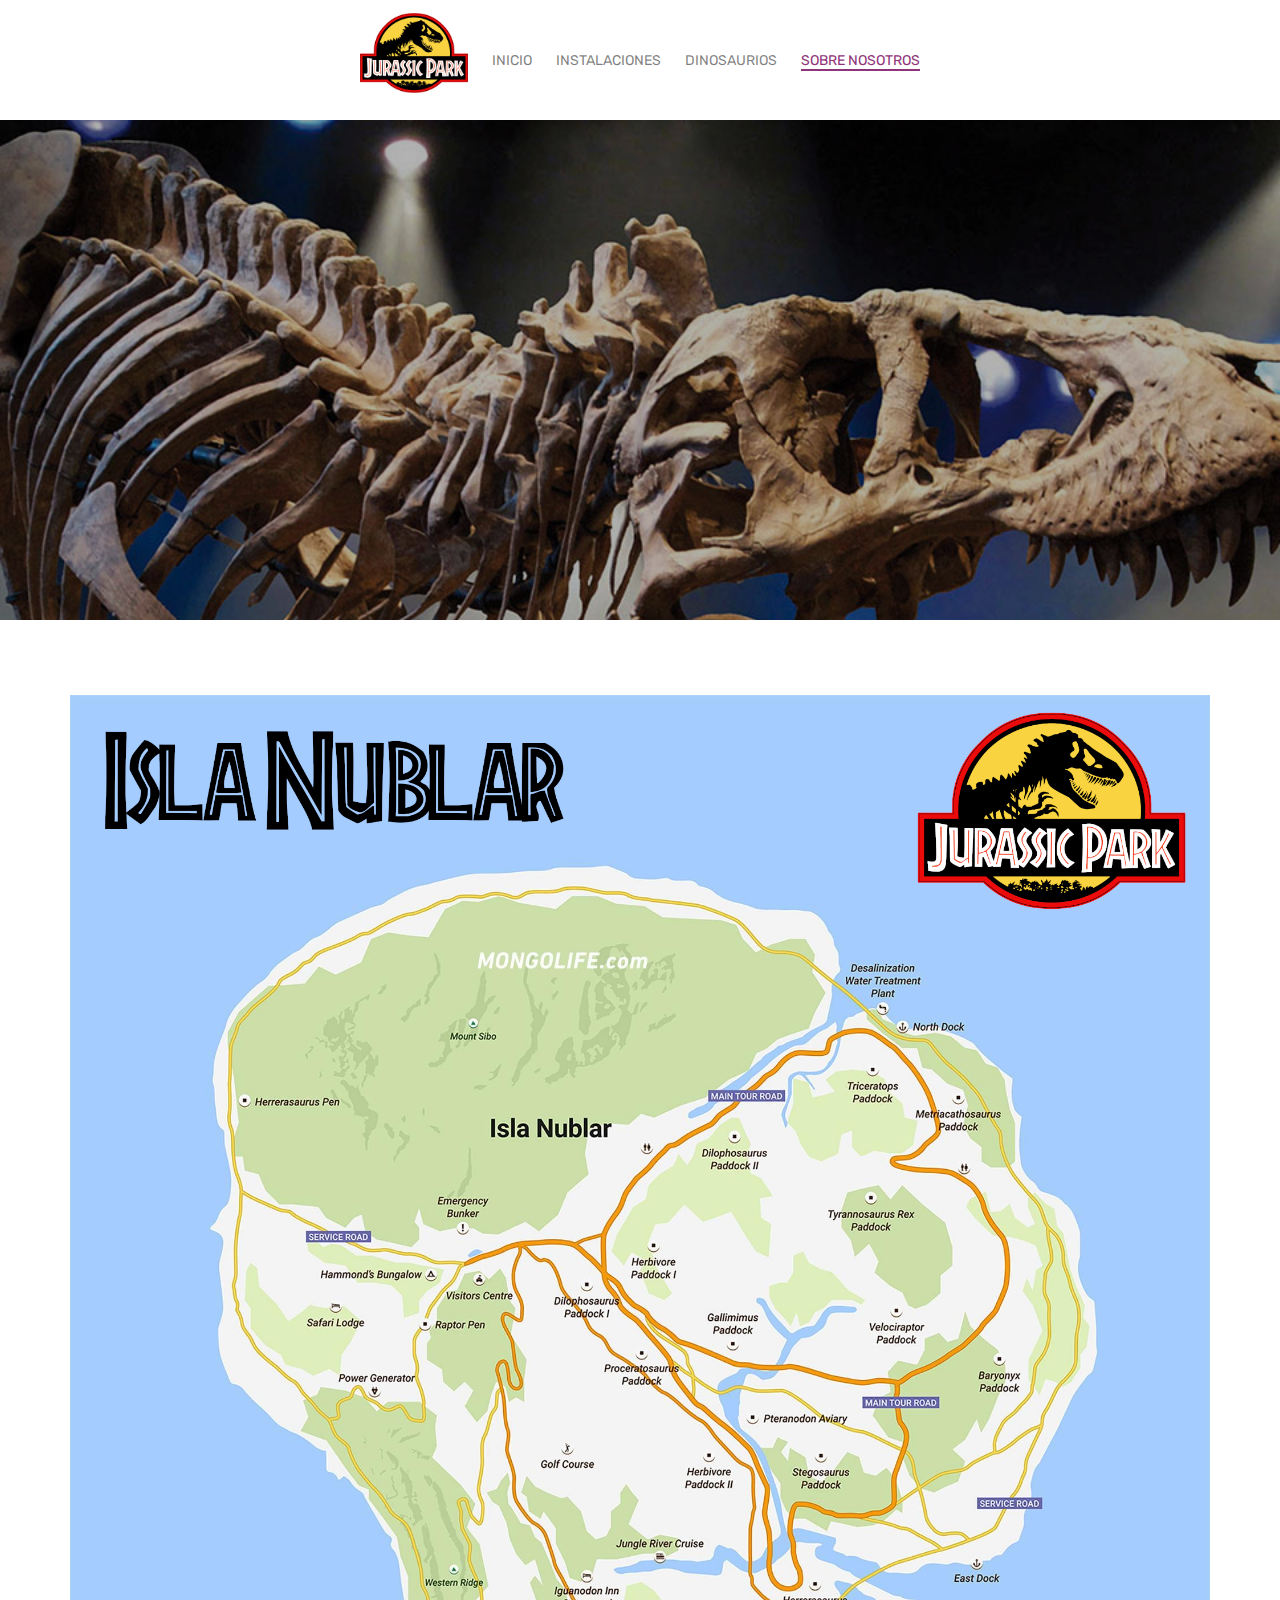
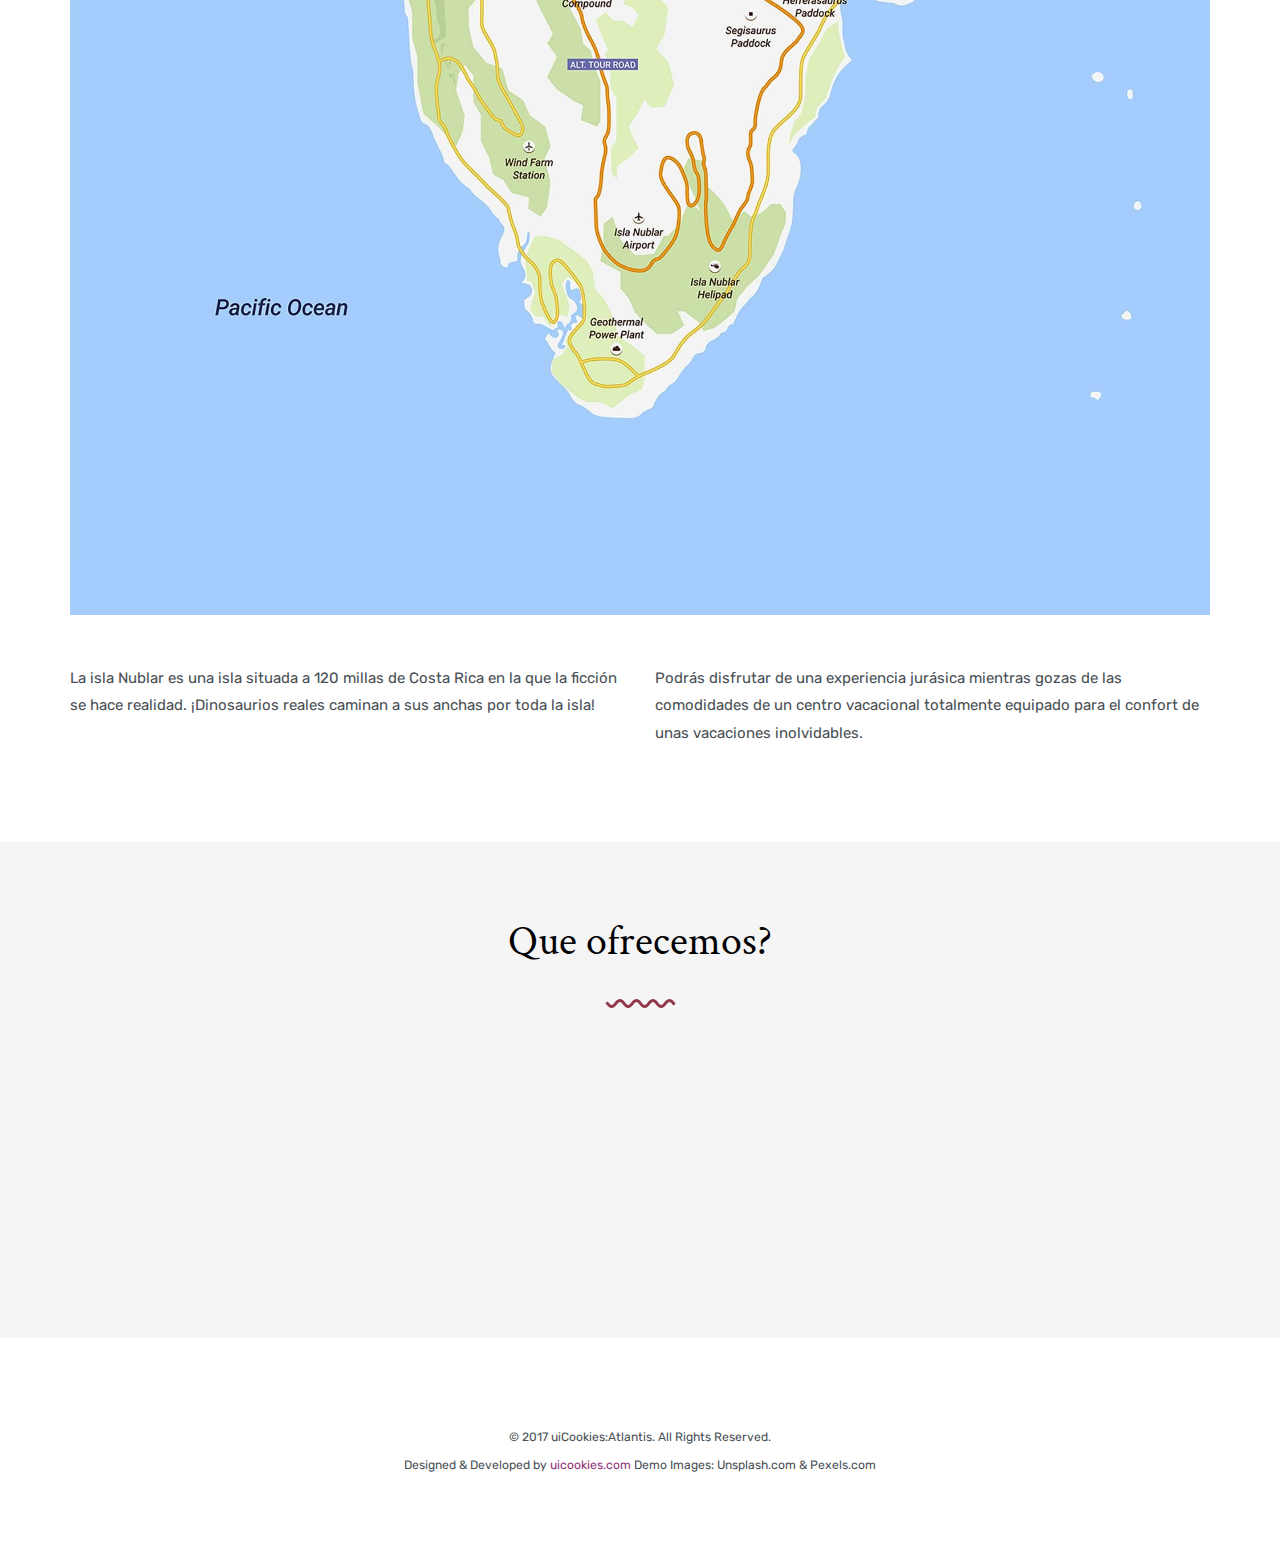
==== src/about.html @ 32b8c3e5 "fixed headers and rearranged items" ====
<!DOCTYPE html>
<html lang="en">
  <head>
    <meta charset="utf-8">
    <meta name="viewport" content="width=device-width, initial-scale=1">
    <title>Jurassic Park</title>
    
    <link href="https://fonts.googleapis.com/css?family=Crimson+Text:300,400,700|Rubik:300,400,700,900" rel="stylesheet">
    <link rel="stylesheet" href="css/styles-merged.css">
    <link rel="stylesheet" href="css/style.css">
    <link rel="stylesheet" href="css/custom.css">

    <!--[if lt IE 9]>
      <script src="js/vendor/html5shiv.min.js"></script>
      <script src="js/vendor/respond.min.js"></script>
    <![endif]-->
  </head>
  <body>

  <!-- START: header -->
  <header role="banner" class="probootstrap-header">
    <!-- <div class="container"> -->
    <div class="row">
        <img src="img/logo.png" class="probootstrap-logo visible-xs" height="40" alt="Logotipo de Jurassic Park">
        
        <a href="#" class="probootstrap-burger-menu visible-xs"><i>Menú</i></a>
        <div class="mobile-menu-overlay"></div>

        <nav role="navigation" class="probootstrap-nav hidden-xs">
          <ul class="probootstrap-main-nav">
            <li class="hidden-xs probootstrap-logo-center"><img src="img/logo.png" class="hires" height="80" alt="Logotipo de Jurassic Park"></a></li>
            <li><a href="index.html">Inicio</a></li>
            <li><a href="facilities.html">Instalaciones</a></li>
            <li><a href="dinosaurs.html">Dinosaurios</a></li>
            <li class="active"><a href="about.html">Sobre nosotros</a></li>
          </ul>
        </nav>
        </div>
    <!-- </div> -->
  </header>
  <!-- END: header -->

  <section class="probootstrap-slider flexslider probootstrap-inner">
    <ul class="slides">
       <li style="background-image: url(img/about_us_header.jpg);" class="overlay">
          <div class="container">
            <div class="row">
              <div class="col-md-10 col-md-offset-1">
                <div class="probootstrap-slider-text text-center">
                  <p><img src="img/curve_white.svg" class="seperator probootstrap-animate" alt="Free HTML5 Bootstrap Template"></p>
                  <h1 class="probootstrap-heading probootstrap-animate">Sobre Jurassic Park</h1>
                  <div class="probootstrap-animate probootstrap-sub-wrap">¡El increible parque que presenta dinosaurios en la actualidad!</div>
                </div>
              </div>
            </div>
          </div>
        </li>
    </ul>
  </section>
  
  <section class="probootstrap-section">
    <div class="container">
      <div class="row mb30">
        <div class="col-md-12">
          <figure>
          <img src="img/isla_nublar_map.png" alt="Free HTML5 Bootstrap Template by uicookies.com" class="img-responsive">
          </figure>
        </div>
      </div>
      <div class="row">
        <div class="col-md-6">
          <p>La isla Nublar es una isla situada a 120 millas de Costa Rica en la que la ficción se hace realidad. ¡Dinosaurios reales caminan a sus anchas por toda la isla!
        </div>
        <div class="col-md-6">
          <p>Podrás disfrutar de una experiencia jurásica mientras gozas de las comodidades de un centro vacacional totalmente equipado para el confort de unas vacaciones inolvidables.
        </div>
      </div>
    </div>
  </section>

  <section class="probootstrap-section probootstrap-section-dark">
    <div class="container">
      <div class="row">
        <div class="col-md-12 text-center">
          <h2 class="mt0">Que ofrecemos?</h2>
          <p class="mb50"><img src="img/curve.svg" class="svg" alt="Free HTML5 Bootstrap Template"></p>
        </div>
        <div class="col-md-4">
          <div class="service left-icon left-icon-sm probootstrap-animate">
            <div class="icon">
              <i class="icon-check"></i>
            </div>
            <div class="text">
              <h3>Experiencia jurásica real</h3>
              <p>Todo el entorno de la isla ha sido cuidadosamente cambiado para crear un entorno lo más parecido posible al mundo que los dinosaurios pisaron.</p>
            </div>  
          </div>
        </div>
        <div class="col-md-4">
          <div class="service left-icon left-icon-sm probootstrap-animate">
            <div class="icon">
              <i class="icon-check"></i>
            </div>
            <div class="text">
              <h3>Entorno altamente educativo</h3>
              <p>Desde los más pequeños a los más mayores podrán adquirir conocimientos reales de como se fue el habitat de los dinosaurios.</p>
            </div>  
          </div>
        </div>
        <div class="col-md-4">
          <div class="service left-icon left-icon-sm probootstrap-animate">
            <div class="icon">
              <i class="icon-check"></i>
            </div>
            <div class="text">
              <h3>Confort total</h3>
              <p>Hemos cuidado todos y cada uno de los detalles para asegurar una estancia lo más placentera posible en nuestra isla: playas tropicales, centros de relajación e incluso instalaciones deportivas de lujo.</p>
            </div>
          </div>
        </div>
      </div>
    </div>
  </section>

  <!-- START: footer -->
  <footer role="contentinfo" class="probootstrap-footer">
    <div class="container">
      <div class="row mt40">
        <div class="col-md-12 text-center">
          <p>
            <small>
              &copy; 2017 uiCookies:Atlantis</a>. All Rights Reserved. <br> 
              Designed &amp; Developed by <a href="https://uicookies.com/" target="_blank">uicookies.com</a> Demo Images: Unsplash.com &amp; Pexels.com
            </small>
          </p>
          
        </div>
      </div>
    </div>
  </footer>
  <!-- END: footer -->
  
 
  <script src="js/scripts.min.js"></script>
  <script src="js/main.min.js"></script>
  <script src="js/custom.js"></script>

  </body>
</html>
---- src/css/style.css ----
/*!==============================
 * Theme Name: Atlantis
 * Theme URL: https://probootstrap.com/atlantis-hotel-free-html5-template-using-bootstrap-framework
 * Author: ProBootstrap.com
 * Author URL: https://probootstrap.com
 * License: Released for free under the Creative Commons Attribution 3.0 license (probootstrap.com/license)
 */
@font-face {
  font-family: 'icomoon';
  src: url("../fonts/icomoon/icomoon.eot?1z9v6x");
  src: url("../fonts/icomoon/icomoon.eot?1z9v6x#iefix") format("embedded-opentype"), url("../fonts/icomoon/icomoon.ttf?1z9v6x") format("truetype"), url("../fonts/icomoon/icomoon.woff?1z9v6x") format("woff"), url("../fonts/icomoon/icomoon.svg?1z9v6x#icomoon") format("svg");
  font-weight: normal;
  font-style: normal;
}

html {
  overflow-x: hidden;
  font-size: 1em;
}

body {
  overflow-x: hidden;
  font-size: 15px;
  font-weight: 400;
  line-height: 1.85;
  background: #ffffff;
  font-family: "Rubik", sans-serif;
  color: #494F55;
}

::-moz-selection {
  background: #000000;
  color: #ffffff;
}

::selection {
  background: #000000;
  color: #ffffff;
}

::-moz-selection {
  background: #000000;
  color: #ffffff;
}

h1, h2, h3, h4 {
  margin: 1.414em 0 0.5em;
  font-weight: inherit;
  line-height: 1.2;
  font-weight: 300;
  font-family: "Crimson Text", serif;
  color: #000000;
}

h1 {
  margin-top: 0;
  font-size: 3.998em;
}

h2 {
  font-size: 2.827em;
}

h3 {
  font-size: 1.999em;
}

h4 {
  font-size: 1.414em;
}

small, .font_small {
  font-size: 0.807em;
}

p, ul, ol, figure {
  margin-bottom: 1.3em;
}

a {
  -webkit-transition: .3s all;
  transition: .3s all;
  color: #903479;
}

a:hover, a:focus, a:active {
  color: black;
  text-decoration: none;
}

a.hover-reverse {
  color: #000000;
}

a.hover-reverse:hover, a.hover-reverse:focus, a.hover-reverse:active {
  color: #903479;
  text-decoration: none;
}

.probootstrap-header {
  padding-top: 20px;
  padding-bottom: 20px;
  width: 100%;
  z-index: 4;
  top: 0;
  background: #ffffff;
}

.probootstrap-logo {
  float: left;
  color: #000000;
  padding-left: 15px;
  font-size: 20px;
  display: block;
  text-transform: uppercase;
  font-weight: 700;
  font-family: "Rubik", sans-serif;
}

.probootstrap-logo:hover, .probootstrap-logo:focus, .probootstrap-logo:active {
  color: #000000;
}

@media screen and (max-width: 768px) {
  .probootstrap-logo {
    padding-left: 25px;
  }
}

.probootstrap-logo-center {
  text-transform: uppercase;
  position: relative;
  top: -7px;
}

.probootstrap-logo-center a {
  margin-right: 20px;
  margin-left: 20px;
  text-align: center;
  color: #000000;
  display: inline-block;
  *display: inline;
  zoom: 1;
}

@media screen and (max-width: 992px) {
  .probootstrap-logo-center a {
    margin-left: 0;
    margin-right: 0;
  }
}

.probootstrap-nav {
  margin-left: 0px;
  text-align: center;
  float: none;
}

.probootstrap-mobile-menu-active .probootstrap-nav {
  text-align: left;
  position: fixed;
  display: block !important;
  overflow-y: auto;
  top: 0;
  right: 0;
  bottom: 0;
  padding-right: 0;
  z-index: 1100;
  height: 100vh;
  width: 300px;
  background: #000000;
  padding: 40px;
  -webkit-transition: .3s all ease-out;
  transition: .3s all ease-out;
  -webkit-transform: translateX(300px);
  transform: translateX(300px);
}

.probootstrap-mobile-menu-active .probootstrap-nav .extra-text {
  display: block;
  float: left;
  clear: both;
  margin-top: 30px;
  color: #ffffff;
}

.probootstrap-mobile-menu-active .probootstrap-nav .extra-text .social-buttons {
  padding: 0;
  margin: 0 0 20px 0;
}

.probootstrap-mobile-menu-active .probootstrap-nav .extra-text .social-buttons li {
  display: inline-block;
  *display: inline;
  zoom: 1;
  padding: 0;
  margin: 0;
}

.probootstrap-mobile-menu-active .probootstrap-nav .extra-text .social-buttons li a {
  color: #ffffff;
  padding: 10px;
}

.probootstrap-mobile-menu-active .probootstrap-nav .extra-text .social-buttons li:first-child a {
  padding-left: 0;
}

.probootstrap-mobile-menu-active .probootstrap-nav .extra-text h5 {
  text-transform: uppercase;
  letter-spacing: .1em;
  color: rgba(255, 255, 255, 0.5);
}

.probootstrap-mobile-menu-active.show .probootstrap-nav {
  -webkit-transform: translateX(0px);
  transform: translateX(0px);
}

.probootstrap-main-nav {
  margin: 0;
  padding: 0;
}

.probootstrap-mobile-menu-active .probootstrap-main-nav {
  float: left;
  margin-top: 40px;
  width: 100%;
}

.probootstrap-main-nav li {
  margin: 0;
  padding: 0 10px;
  list-style: none;
  display: inline;
  font-size: 18px;
}

.probootstrap-mobile-menu-active .probootstrap-main-nav li {
  margin-bottom: 10px;
  display: block;
  padding-left: 0;
  padding-right: 0;
}

.probootstrap-main-nav li a {
  text-transform: uppercase;
  padding: 0px 0;
  color: rgba(0, 0, 0, 0.5);
  font-size: 14px;
}

.probootstrap-mobile-menu-active .probootstrap-main-nav li a {
  margin-bottom: 10px;
  padding: 5px 0;
  display: block;
  line-height: 1.5;
  color: rgba(255, 255, 255, 0.5);
}

.probootstrap-main-nav li a:hover {
  color: #903479;
}

.probootstrap-mobile-menu-active .probootstrap-main-nav li a {
  border-bottom: none !important;
}

.probootstrap-mobile-menu-active .probootstrap-main-nav li a:hover {
  color: #ffffff;
}

.probootstrap-main-nav li.probootstrap-cta {
  margin-left: 20px;
}

.probootstrap-main-nav li.probootstrap-cta a {
  border: 2px solid #ffffff;
  padding-right: 20px;
  padding-left: 20px;
  border-radius: 4px;
}

.probootstrap-main-nav li.probootstrap-cta a:hover {
  background: #ffffff;
  color: #903479;
}

.probootstrap-mobile-menu-active .probootstrap-main-nav li.probootstrap-cta {
  margin-left: 0px;
  margin-top: 20px;
}

.probootstrap-mobile-menu-active .probootstrap-main-nav li.probootstrap-cta a {
  padding-top: 2px;
  padding-bottom: 2px;
}

.probootstrap-main-nav li.active a {
  color: #903479;
  border-bottom: 2px solid #903479;
}

.probootstrap-main-nav li.active a:hover {
  color: #000000;
}

.probootstrap-mobile-menu-active .probootstrap-main-nav li.active a {
  border-bottom: none !important;
  color: #ffffff;
}

.probootstrap-mobile-menu-active .probootstrap-main-nav li {
  display: block;
}

.probootstrap-header-social {
  position: absolute;
  top: 34px;
  right: 60px;
}

.probootstrap-header-social li {
  display: inline;
  list-style: none;
  margin-left: 5px;
}

.probootstrap-header-social li a {
  color: #ffffff;
}

.mobile-menu-overlay {
  z-index: 1099;
  position: fixed;
  top: 0;
  bottom: 0;
  left: 0;
  right: 0;
  width: 100vw;
  height: 100vh;
  background: rgba(0, 0, 0, 0.3);
  opacity: 0;
  visibility: hidden;
  -webkit-transition: .3s all ease-out;
  transition: .3s all ease-out;
}

.probootstrap-mobile-menu-active.show .mobile-menu-overlay {
  opacity: 1;
  visibility: visible;
}

.probootstrap-intro {
  background-size: cover;
  background-repeat: no-repeat;
  position: relative;
  top: 0;
  height: 100vh;
  overflow: hidden;
}

@media screen and (max-width: 768px) {
  .probootstrap-intro {
    background-position: center center;
  }
}

.probootstrap-intro.probootstrap-intro-inner {
  height: 500px;
}

.probootstrap-intro .probootstrap-scroll-down {
  position: absolute;
  z-index: 1;
  left: 50%;
  -webkit-transform: translateX(-50%);
  transform: translateX(-50%);
  -webkit-transition: .9s all ease-out;
  transition: .9s all ease-out;
  bottom: 20px;
  color: #ffffff;
  opacity: 1;
  visibility: visible;
}

.probootstrap-intro .probootstrap-scroll-down.probootstrap-sleep {
  bottom: -50px;
  opacity: 0;
  visibility: hidden;
}

.probootstrap-intro .probootstrap-intro-text {
  margin-top: 300px;
}

@media screen and (max-width: 768px) {
  .probootstrap-intro .probootstrap-intro-text {
    height: inherit !important;
    margin-top: 100px;
    padding-left: 15px;
    padding-right: 15px;
  }
}

.probootstrap-intro.probootstrap-intro-inner .probootstrap-intro-text {
  margin-top: 190px;
}

@media screen and (max-width: 768px) {
  .probootstrap-intro.probootstrap-intro-inner .probootstrap-intro-text {
    margin-top: 150px;
  }
}

@media screen and (max-width: 768px) {
  .probootstrap-intro {
    height: inherit !important;
    padding-top: 7em;
    padding-bottom: 7em;
  }
}

.probootstrap-intro:before {
  z-index: 1;
  position: absolute;
  display: none;
  top: 0;
  left: 0;
  right: 0;
  bottom: 0;
  content: "";
  background: #ddf0f3;
  background: -webkit-gradient(left top, right top, color-stop(0%, #ddf0f3), color-stop(100%, #903479));
  background: -webkit-gradient(linear, left top, right top, from(#ddf0f3), to(#903479));
  background: linear-gradient(to right, #ddf0f3 0%, #903479 100%);
  filter: progid:DXImageTransform.Microsoft.gradient( startColorstr=$firstcolor, endColorstr=$secondcolor, GradientType=1 );
  opacity: .8;
}

.probootstrap-intro > .container-fluid, .probootstrap-intro > .container {
  position: relative;
  z-index: 3;
}

@media screen and (max-width: 768px) {
  .probootstrap-intro {
    padding: 7em 0 7em 0;
  }
}

.probootstrap-intro h1 {
  font-size: 120px;
  text-transform: uppercase;
  color: #000000;
  font-weight: 900;
  line-height: 100px;
  margin-bottom: 0;
}

.probootstrap-intro h1 span {
  font-weight: 300;
  display: block;
}

@media screen and (max-width: 768px) {
  .probootstrap-intro h1 {
    font-size: 60px;
    line-height: 60px;
  }
}

.probootstrap-intro .probootstrap-subtitle {
  max-width: 700px;
}

.probootstrap-intro .probootstrap-subtitle h2 {
  margin-top: 0;
  color: rgba(0, 0, 0, 0.9);
  font-weight: 300;
  font-family: "Crimson Text", serif;
  letter-spacing: .1em;
  text-transform: uppercase;
  position: relative;
  padding-bottom: 10px;
}

.probootstrap-intro .probootstrap-subtitle h2:before {
  content: "";
  position: absolute;
  bottom: 0;
  left: 0;
  width: 50px;
  height: 2px;
  background: #903479;
}

.probootstrap-intro .probootstrap-subtitle h2 a {
  color: black;
}

.probootstrap-intro .probootstrap-subtitle h2 a:hover {
  color: rgba(0, 0, 0, 0.7);
}

.probootstrap-intro.probootstrap-intro-inner h1 {
  font-size: 100px;
  line-height: 100px;
}

@media screen and (max-width: 768px) {
  .probootstrap-intro.probootstrap-intro-inner h1 {
    font-size: 50px;
    line-height: 50px;
  }
}

.probootstrap-intro.probootstrap-intro-inner h2 {
  font-size: 30px;
}

.probootstrap-watch-intro {
  font-size: 23px;
  font-weight: 300;
}

.probootstrap-watch-intro a i {
  position: relative;
  top: 2px;
  -webkit-transition: .3s all;
  transition: .3s all;
}

.probootstrap-watch-intro a:hover i {
  margin-left: 20px;
}

.probootstrap-burger-menu {
  display: inline-block;
  width: 18px;
  height: 18px;
  cursor: pointer;
  text-decoration: none;
  position: relative;
}

.probootstrap-burger-menu i {
  position: relative;
  display: inline-block;
  width: 18px;
  height: 2px;
  color: #000000;
  font: bold 14px/.4 Helvetica, arial;
  text-transform: uppercase;
  text-indent: -55px;
  background: #000000;
  -webkit-transition: all .2s ease-out;
  transition: all .2s ease-out;
}

.probootstrap-burger-menu i::before, .probootstrap-burger-menu i::after {
  content: '';
  width: 18px;
  height: 2px;
  background: #000000;
  position: absolute;
  left: 0;
  -webkit-transition: all .2s ease-out;
  transition: all .2s ease-out;
}

.probootstrap-burger-menu i::before {
  top: -7px;
}

.probootstrap-burger-menu i::after {
  bottom: -7px;
}

.probootstrap-burger-menu:hover i::before {
  top: -10px;
}

.probootstrap-burger-menu:hover i::after {
  bottom: -10px;
}

.probootstrap-burger-menu.active i {
  background: transparent;
}

.probootstrap-burger-menu.active i::before {
  top: 0;
  -webkit-transform: rotateZ(45deg);
  transform: rotateZ(45deg);
}

.probootstrap-burger-menu.active i::after {
  bottom: 0;
  -webkit-transform: rotateZ(-45deg);
  transform: rotateZ(-45deg);
}

.probootstrap-mobile-menu-active.show .probootstrap-burger-menu i {
  color: #ffffff;
  background: #ffffff;
}

.probootstrap-mobile-menu-active.show .probootstrap-burger-menu i:before, .probootstrap-mobile-menu-active.show .probootstrap-burger-menu i:after {
  background: #ffffff;
}

.probootstrap-mobile-menu-active.show .probootstrap-burger-menu.active i {
  background: transparent;
}

.probootstrap-burger-menu {
  position: absolute;
  top: 26px;
  right: 20px;
}

.btn {
  border: none;
  border-radius: 4px;
  padding-top: 8px;
  padding-bottom: 8px;
  padding-left: 15px;
  padding-right: 15px;
}

.btn:active {
  -webkit-transition: .2s all;
  transition: .2s all;
  -webkit-transform: scale(0.95);
  transform: scale(0.95);
  -webkit-box-shadow: none;
  box-shadow: none;
}

.btn.btn-lg {
  line-height: 1.5;
  padding-top: 15px;
  padding-bottom: 15px;
  padding-left: 20px;
  padding-right: 20px;
}

.btn.btn-primary {
  border: 2px solid #903479;
  background: #903479;
  color: #ffffff;
}

.btn.btn-primary:hover, .btn.btn-primary:active, .btn.btn-primary:focus {
  background: #6b265a;
  color: #ffffff;
  border: 2px solid #6b265a;
}

.btn.btn-primary:focus, .btn.btn-primary:active {
  outline: none;
  border: 2px solid #6b265a;
}

.btn.btn-ghost {
  background: transparent;
  border: 2px solid #903479;
  color: #903479;
}

.btn.btn-ghost:hover {
  background: #903479;
  color: #ffffff;
  border: 2px solid #903479;
}

.btn.btn-ghost:focus, .btn.btn-ghost:active {
  outline: none;
  background: transparent;
  color: #903479;
  border: 2px solid #903479;
}

.btn.btn-ghost.btn-ghost-white {
  background: transparent;
  border: 2px solid #ffffff;
  color: #ffffff;
}

.btn.btn-ghost.btn-ghost-white:hover {
  background: #ffffff;
  color: #903479;
}

.btn.btn-ghost.btn-ghost-white:focus, .btn.btn-ghost.btn-ghost-white:active {
  outline: none;
  background: #ffffff;
  color: #903479;
  border: 2px solid #ffffff;
}

.btn.btn-black {
  background: #000000;
  color: #ffffff;
  border: 1px solid #000000;
}

.btn.btn-black:hover {
  background: #000000;
  color: #ffffff;
  border: 1px solid #000000;
}

.btn.btn-black:focus, .btn.btn-black:active {
  outline: none;
  background: #000000;
  color: #ffffff;
  border: 1px solid #000000;
}

.probootstrap-section {
  padding: 5em 0;
  position: relative;
  z-index: 2;
}

.probootstrap-section.probootstrap-section-sm {
  padding: 3em 0;
}

.probootstrap-section.probootstrap-border-top {
  border-top: 1px solid rgba(0, 0, 0, 0.1);
}

.probootstrap-section.probootstrap-border-bottom {
  border-bottom: 1px solid rgba(0, 0, 0, 0.1);
}

.probootstrap-section > .container.probootstrap-border-top {
  padding-top: 50px;
  border-top: 1px solid rgba(0, 0, 0, 0.1);
}

.probootstrap-section.probootstrap-section-colored, .probootstrap-section.probootstrap-section-dark {
  background: #903479;
  background: #ddf0f3;
  background: -webkit-gradient(left top, right top, color-stop(0%, #ddf0f3), color-stop(100%, #903479));
  background: -webkit-gradient(linear, left top, right top, from(#ddf0f3), to(#903479));
  background: linear-gradient(to right, #ddf0f3 0%, #903479 100%);
  filter: progid:DXImageTransform.Microsoft.gradient( startColorstr=$firstcolor, endColorstr=$secondcolor, GradientType=1 );
}

.probootstrap-section.probootstrap-section-colored .section-heading h2, .probootstrap-section.probootstrap-section-dark .section-heading h2 {
  color: white;
}

.probootstrap-section.probootstrap-section-colored .section-heading p, .probootstrap-section.probootstrap-section-dark .section-heading p {
  color: rgba(255, 255, 255, 0.6);
}

.probootstrap-section.probootstrap-section-colored p, .probootstrap-section.probootstrap-section-dark p {
  color: white;
}

.probootstrap-section.probootstrap-section-dark {
  background: whitesmoke;
  color: black;
}

.probootstrap-section.probootstrap-section-dark .section-heading h2 {
  color: black;
}

.probootstrap-section.probootstrap-section-dark .section-heading p {
  color: rgba(0, 0, 0, 0.6);
}

.probootstrap-section.probootstrap-section-dark p {
  color: rgba(0, 0, 0, 0.6);
}

.probootstrap-section.probootstrap-bg-white {
  background: #ffffff;
}

@media screen and (max-width: 768px) {
  .probootstrap-section {
    padding: 3em 0;
  }
}

.probootstrap-section.probootstrap-bg {
  background-size: cover;
  background-repeat: no-repeat;
}

.probootstrap-section.probootstrap-bg:before {
  position: absolute;
  content: "";
  background: rgba(0, 0, 0, 0.4);
  top: 0;
  left: 0;
  right: 0;
  bottom: 0;
}

.probootstrap-section .heading-with-icon {
  color: #903479;
  font-size: 24px;
}

.probootstrap-section .heading-with-icon i {
  color: #903479;
}

.probootstrap-section-heading h2 {
  margin-top: 0;
  margin-bottom: 10px;
}

@media screen and (max-width: 768px) {
  .probootstrap-section-heading h2 {
    font-size: 30px;
  }
}

.probootstrap-cta {
  padding: 2em 0;
}

.probootstrap-cta.probootstrap-light {
  background: whitesmoke;
}

.probootstrap-cta .probootstrap-cta-heading {
  font-size: 24px;
  margin-top: 10px;
  float: left;
  width: 80%;
  margin-bottom: 0;
}

.probootstrap-cta .probootstrap-cta-heading span {
  font-size: 16px;
}

.probootstrap-cta .probootstrap-cta-button-wrap {
  width: 20%;
  float: right;
  text-align: right;
}

@media screen and (max-width: 768px) {
  .probootstrap-cta .probootstrap-cta-heading {
    margin-bottom: 30px;
  }
  .probootstrap-cta .probootstrap-cta-heading,
  .probootstrap-cta .probootstrap-cta-button-wrap {
    width: 100%;
    text-align: left;
  }
}

.probootstrap-relative {
  position: relative;
}

.probootstrap-owl-navigation {
  margin: 0;
  padding: 0;
}

.probootstrap-owl-navigation.absolute {
  position: absolute;
  top: 2px;
}

@media screen and (max-width: 768px) {
  .probootstrap-owl-navigation.absolute {
    position: relative;
    margin-bottom: 40px;
  }
}

.probootstrap-owl-navigation.absolute.right {
  right: 15px;
}

@media screen and (max-width: 768px) {
  .probootstrap-owl-navigation.absolute.right {
    margin-left: 15px;
  }
}

.probootstrap-owl-navigation.absolute.left {
  left: 0;
}

.probootstrap-owl-navigation li {
  display: inline-block;
  list-style: none;
  margin: 0;
  padding: 0;
}

.probootstrap-owl-navigation li a {
  font-size: 20px;
  padding: 7px;
  background: #e6e5e5;
  color: #807f7f;
  border-radius: 4px;
}

.probootstrap-owl-navigation li a i {
  position: relative;
  top: 1px;
}

.probootstrap-owl-navigation li a:hover {
  background: #903479;
  color: #ffffff;
}

.probootstrap-room {
  -webkit-transition: .3s all ease-out;
  transition: .3s all ease-out;
  margin-bottom: 30px;
}

.probootstrap-room h3 {
  font-size: 26px;
  line-height: 24px;
  margin-bottom: 0;
  margin-top: 0;
}

.probootstrap-room p {
  color: #7a7a7a;
}

.probootstrap-room p strong {
  color: #000000;
  font-weight: 400;
}

.probootstrap-room p:last-child {
  margin-bottom: 0;
}

.probootstrap-room .text {
  padding: 20px;
  border: 1px solid #e0e0e0;
  border-top: none;
}

.probootstrap-room.fade {
  opacity: .4;
}

.probootstrap-half {
  display: -webkit-box;
  display: -ms-flexbox;
  display: flex;
  -ms-flex-wrap: wrap;
  flex-wrap: wrap;
}

.probootstrap-half .image, .probootstrap-half .text {
  width: 50%;
}

.probootstrap-half .image {
  background-size: cover;
  background-position: center center;
  background-repeat: no-repeat;
}

@media screen and (max-width: 1000px) {
  .probootstrap-half .image {
    height: 300px;
    width: 100%;
  }
}

.probootstrap-half .text {
  padding: 100px;
  background: #903479;
}

@media screen and (max-width: 1000px) {
  .probootstrap-half .text {
    width: 100%;
    padding: 30px 15px;
    float: left;
  }
}

.probootstrap-half .text h2 {
  color: #ffffff;
}

.probootstrap-half .text p {
  color: rgba(255, 255, 255, 0.5);
  line-height: 1.5;
}

.section-heading h2 {
  font-size: 2.074em;
  font-weight: 300;
}

.lead {
  font-size: 1.125em;
  line-height: 1.65;
}

.probootstrap-footer {
  padding: 3em 0 3em 0;
  position: relative;
}

.probootstrap-footer .probootstrap-backtotop {
  position: absolute;
  top: -30px;
  left: 50%;
  -webkit-transform: translateX(-50%);
  transform: translateX(-50%);
}

.probootstrap-footer .probootstrap-backtotop a {
  -webkit-box-shadow: 0px 2px 20px 0px rgba(0, 0, 0, 0.1);
  box-shadow: 0px 2px 20px 0px rgba(0, 0, 0, 0.1);
  display: inline-block;
  *display: inline;
  zoom: 1;
  text-align: center;
  background: #ffffff;
  width: 60px;
  height: 60px;
  line-height: 60px;
  border-radius: 50%;
  border-bottom: none !important;
}

.probootstrap-footer .probootstrap-backtotop a:hover, .probootstrap-footer .probootstrap-backtotop a:focus, .probootstrap-footer .probootstrap-backtotop a:active {
  color: #903479 !important;
}

.probootstrap-footer .border-top {
  padding-top: 50px;
  border-top: 1px solid rgba(255, 255, 255, 0.2);
}

@media screen and (max-width: 768px) {
  .probootstrap-footer {
    padding: 3em 0;
  }
}

.probootstrap-footer .probootstrap-footer-widget {
  float: left;
  width: 100%;
  margin-bottom: 30px;
}

.probootstrap-footer .probootstrap-footer-widget h4 {
  font-size: 20px;
  margin-bottom: 20px;
}

.probootstrap-footer .probootstrap-footer-link {
  padding: 0;
  margin: 0;
}

.probootstrap-footer .probootstrap-footer-link.float {
  float: left;
  margin-right: 40px;
}

@media screen and (max-width: 992px) {
  .probootstrap-footer .probootstrap-footer-link.float {
    margin-top: 0;
    margin-left: 0px;
    margin-right: 40px;
  }
}

@media screen and (max-width: 480px) {
  .probootstrap-footer .probootstrap-footer-link.float {
    margin-top: 0;
    margin-left: 0px;
    margin-right: 0px;
    width: 100%;
  }
}

.probootstrap-footer .probootstrap-footer-link li {
  list-style: none;
  padding: 0;
  margin: 0;
}

.probootstrap-footer .probootstrap-back-to-top {
  text-align: right;
}

@media screen and (max-width: 768px) {
  .probootstrap-footer .probootstrap-back-to-top {
    text-align: left;
    margin-top: 30px;
  }
}

.probootstrap-hover-overlay {
  position: relative;
  display: block;
  overflow: hidden;
  -webkit-transition: .7s all ease-out;
  transition: .7s all ease-out;
  margin-bottom: 30px;
}

.probootstrap-hover-overlay img {
  position: relative;
  z-index: 1;
  -webkit-transition: .3s all ease-out;
  transition: .3s all ease-out;
}

.probootstrap-hover-overlay:before {
  -webkit-transition: .3s all ease-out;
  transition: .3s all ease-out;
  content: "";
  top: 0;
  left: 0;
  right: 0;
  bottom: 0;
  position: absolute;
  background: rgba(0, 0, 0, 0.5);
  opacity: 0;
  visibility: hidden;
  z-index: 2;
}

.probootstrap-hover-overlay .probootstrap-text-overlay {
  position: absolute;
  z-index: 20;
  left: 20px;
  top: 20px;
  -webkit-transition: .4s all ease-out;
  transition: .4s all ease-out;
  opacity: 0;
  visibility: hidden;
}

.probootstrap-hover-overlay .probootstrap-text-overlay h3 {
  color: #ffffff;
  margin-bottom: 0;
  margin-top: 0;
}

.probootstrap-hover-overlay .probootstrap-text-overlay p {
  color: rgba(255, 255, 255, 0.8);
  font-size: 12px;
  letter-spacing: .1em;
  text-transform: uppercase;
}

.probootstrap-hover-overlay .probootstrap-text-overlay p:last-child {
  margin-bottom: 0;
}

.probootstrap-hover-overlay:hover:before {
  opacity: 1;
  visibility: visible;
}

.probootstrap-hover-overlay:hover .probootstrap-text-overlay {
  top: 20px;
  opacity: 1;
  visibility: visible;
}

.probootstrap-hover-overlay:hover img {
  -webkit-transform: scale(1.1);
  transform: scale(1.1);
}

.probootstrap-block-image-text {
  background: #ffffff;
  margin-bottom: 30px;
}

.probootstrap-block-image-text figure {
  margin-bottom: 0;
  position: relative;
}

.probootstrap-block-image-text figure img {
  max-width: 100%;
  margin-bottom: 0;
}

.probootstrap-block-image-text .actions {
  position: absolute;
  bottom: 10px;
  right: 0px;
}

.probootstrap-block-image-text .actions a {
  color: white;
  margin-right: 10px;
}

.probootstrap-block-image-text .text {
  padding: 20px;
}

.probootstrap-block-image-text .text h3 {
  margin: 0 0 10px 0;
  font-size: 30px;
}

.probootstrap-block-image-text .text h3 a {
  color: #000000;
}

.probootstrap-block-image-text .text h3 a:hover {
  color: #903479;
}

.probootstrap-block-image-text .text p.dark {
  color: #999999;
}

.probootstrap-block-image-text .text p:last-child {
  margin-bottom: 0;
}

.post-meta {
  font-size: 12px;
  text-transform: uppercase;
  color: #b3b2b2;
}

.post-meta ul {
  padding: 0;
  margin: 0 0 0 0;
}

.post-meta ul li {
  display: inline-block;
  list-style: none;
  margin-right: 10px;
  margin-bottom: 10px;
}

.post-meta .review-rate {
  border-radius: 4px;
  display: inline-block;
  *display: inline;
  zoom: 1;
  margin-right: 10px;
  padding: 2px 3px;
  line-height: 1;
  background: #000000;
  color: #ffffff;
}

.probootstrap-blog-list, .probootstrap-news-list, .probootstrap-product-list {
  padding: 0;
  margin: 0;
}

.probootstrap-blog-list li, .probootstrap-news-list li, .probootstrap-product-list li {
  padding: 0;
  margin: 0 0 20px 0;
  list-style: none;
}

.probootstrap-blog-list li a, .probootstrap-news-list li a, .probootstrap-product-list li a {
  color: #000000;
  display: table;
}

.probootstrap-blog-list li a .probootstrap-image, .probootstrap-blog-list li a .probootstrap-text, .probootstrap-news-list li a .probootstrap-image, .probootstrap-news-list li a .probootstrap-text, .probootstrap-product-list li a .probootstrap-image, .probootstrap-product-list li a .probootstrap-text {
  display: table-cell;
  vertical-align: top;
}

.probootstrap-blog-list li a p, .probootstrap-news-list li a p, .probootstrap-product-list li a p {
  color: #7e8890;
  line-height: 1.4;
}

.probootstrap-blog-list li a .probootstrap-image, .probootstrap-news-list li a .probootstrap-image, .probootstrap-product-list li a .probootstrap-image {
  width: 80px;
}

.probootstrap-blog-list li a .probootstrap-image img, .probootstrap-news-list li a .probootstrap-image img, .probootstrap-product-list li a .probootstrap-image img {
  border-radius: 2px;
}

.probootstrap-blog-list li a .probootstrap-text, .probootstrap-news-list li a .probootstrap-text, .probootstrap-product-list li a .probootstrap-text {
  padding-left: 20px;
}

.probootstrap-blog-list li a .probootstrap-text .meta, .probootstrap-news-list li a .probootstrap-text .meta, .probootstrap-product-list li a .probootstrap-text .meta {
  display: block;
  color: #cccccc;
}

.probootstrap-blog-list li a .probootstrap-text h4, .probootstrap-news-list li a .probootstrap-text h4, .probootstrap-product-list li a .probootstrap-text h4 {
  font-size: 20px;
  margin: 0 0 0 0;
  color: #000000;
}

.probootstrap-blog-list li a:hover h4, .probootstrap-news-list li a:hover h4, .probootstrap-product-list li a:hover h4 {
  color: #903479;
}

.link-with-icon {
  color: #903479;
}

.link-with-icon i {
  position: relative;
  top: 2px;
  opacity: 0;
  visibility: hidden;
  -webkit-transition: .3s all;
  transition: .3s all;
  left: -20px;
}

.link-with-icon:hover, .link-with-icon:focus {
  color: #6b265a;
}

.link-with-icon:hover i, .link-with-icon:focus i {
  position: relative;
  top: 2px;
  left: 0px;
  opacity: 1;
  visibility: visible;
}

.link-with-icon.white {
  color: #ffffff;
}

.link-with-icon.white:hover {
  color: #ffffff;
}

.probootstrap-footer-social {
  padding: 0;
  margin: 0;
}

.probootstrap-footer-social li {
  display: inline;
  padding: 0;
  margin: 0;
  list-style: none;
}

.probootstrap-footer-social li a {
  padding: 10px;
  font-size: 22px;
}

.probootstrap-footer-social li:first-child > a {
  padding-left: 0;
}

.nav-tabs.probootstrap-center, .nav-pills.probootstrap-center {
  text-align: center;
}

.nav-tabs.probootstrap-center > li, .nav-pills.probootstrap-center > li {
  float: none;
  display: inline-block;
  *display: inline;
  zoom: 1;
}

@media screen and (max-width: 480px) {
  .nav-tabs.probootstrap-center > li, .nav-pills.probootstrap-center > li {
    width: 100%;
    display: block;
  }
}

.nav-tabs.probootstrap-tabs > li > a, .nav-pills.probootstrap-tabs > li > a {
  border-radius: 0px;
  padding: 20px 30px;
  background: #903479;
  color: #ffffff;
  font-size: 16px;
  border: none !important;
}

@media screen and (max-width: 480px) {
  .nav-tabs.probootstrap-tabs > li > a, .nav-pills.probootstrap-tabs > li > a {
    width: 100%;
    display: block;
  }
}

.nav-tabs.probootstrap-tabs > li > a:hover, .nav-pills.probootstrap-tabs > li > a:hover {
  background: #7d2d69;
}

.nav-tabs.probootstrap-tabs > li > a:active, .nav-tabs.probootstrap-tabs > li > a:focus, .nav-pills.probootstrap-tabs > li > a:active, .nav-pills.probootstrap-tabs > li > a:focus {
  outline: none;
}

.nav-tabs.probootstrap-tabs > li.active > a, .nav-pills.probootstrap-tabs > li.active > a {
  background: #ffffff;
  color: #000000;
}

.nav-tabs.probootstrap-tabs.no-border, .nav-pills.probootstrap-tabs.no-border {
  border-bottom: none;
}

@media screen and (max-width: 768px) {
  .probootstrap-tab-section {
    padding-bottom: 0 !important;
  }
}

.probootstrap-tab-style-1 {
  position: absolute;
  bottom: 1px;
  width: 100%;
}

@media screen and (max-width: 768px) {
  .probootstrap-tab-style-1 {
    position: relative;
  }
}

.service {
  margin-bottom: 30px;
  float: left;
  width: 100%;
  padding: 40px;
  border: 1px solid rgba(0, 0, 0, 0.1);
}

.service .icon {
  display: block;
  margin-bottom: 30px;
}

.service .icon i {
  font-size: 40px;
  color: rgba(0, 0, 0, 0.2);
  color: #903479;
}

.service h3 {
  font-size: 22px;
  margin-bottom: 20px;
  margin-top: 0;
}

.service p {
  font-size: 15px;
}

.service.left-icon {
  padding: 0px;
  border: none;
  margin-bottom: 20px !important;
}

.service.left-icon .icon, .service.left-icon .text {
  display: table-cell;
  vertical-align: top;
}

.service.left-icon .icon {
  width: 70px;
  position: relative;
  top: 0px;
}

.service.left-icon .icon img {
  max-width: 100%;
}

.service.left-icon .icon i {
  font-size: 40px;
}

.service.left-icon .icon .svg {
  fill: #903479;
}

.service.left-icon .text {
  display: table-cell;
  padding-left: 30px;
}

.service.left-icon h3 {
  font-size: 22px;
  margin-bottom: 20px;
}

.service.left-icon p {
  font-size: 14px;
}

.service.left-icon p:last-child {
  margin-bottom: 0;
}

.service.left-icon.left-icon-sm .icon {
  width: 60px;
}

.service.left-icon.left-icon-sm .text {
  padding-left: 0px;
}

.service.hover_service {
  -webkit-transition: .3s all;
  transition: .3s all;
}

.service.hover_service:hover, .service.hover_service:focus {
  -webkit-box-shadow: 0px 2px 20px 0px rgba(0, 0, 0, 0.1);
  box-shadow: 0px 2px 20px 0px rgba(0, 0, 0, 0.1);
  border: 1px solid transparent;
}

.probootstrap-form {
  margin-bottom: 50px;
}

.probootstrap-form.probootstrap-form-box {
  background: #ffffff;
  padding: 60px;
  -webkit-box-shadow: 18px 17px 104px -24px rgba(0, 0, 0, 0.1);
  box-shadow: 18px 17px 104px -24px rgba(0, 0, 0, 0.1);
}

@media screen and (max-width: 768px) {
  .probootstrap-form.probootstrap-form-box {
    padding: 20px;
  }
}

.probootstrap-form .form-note-link {
  font-weight: 400;
}

.probootstrap-form .form-note-link a {
  color: #bfbfbf;
}

.probootstrap-form .form-note-link a:hover, .probootstrap-form .form-note-link a:active, .probootstrap-form .form-note-link a:focus {
  color: #404040;
}

.probootstrap-form label {
  font-weight: normal;
}

.probootstrap-form .form-control {
  height: 46px;
  -webkit-box-shadow: none;
  box-shadow: none;
  font-size: 16px;
  -webkit-appearance: none;
  -moz-appearance: none;
  appearance: none;
  border: 2px solid #e6e5e5;
  background: #fafafa;
  -webkit-transition: .3s all ease-out;
  transition: .3s all ease-out;
}

.probootstrap-form .form-control:active, .probootstrap-form .form-control:focus {
  -webkit-box-shadow: none;
  box-shadow: none;
  border-color: #903479;
  background: #ffffff;
}

.probootstrap-form .form-group .form-field {
  position: relative;
}

.probootstrap-form .form-group .form-field .icon {
  position: absolute;
  top: 15px;
  right: 20px;
}

.probootstrap-form .form-group .form-field .form-control {
  padding-right: 50px;
}

.probootstrap-form textarea.form-control {
  height: inherit;
  resize: vertical;
}

.probootstrap-animate {
  opacity: 0;
  visibility: hidden;
}

.probootstrap-contact-info, .with-icon {
  padding: 0;
  margin: 0 0 30px 0;
}

.probootstrap-contact-info li, .with-icon li {
  padding: 0;
  margin: 20px 0 15px 0;
  list-style: none;
  line-height: 24px;
  display: table;
}

.probootstrap-contact-info li > i, .probootstrap-contact-info li > span, .with-icon li > i, .with-icon li > span {
  vertical-align: top;
  display: table-cell;
}

.probootstrap-contact-info li > i, .with-icon li > i {
  font-size: 20px;
  position: relative;
  top: 4px;
  width: 30px;
}

.with-icon li i {
  top: 4px;
  font-size: 15px;
}

.with-icon.colored i {
  color: #903479;
}

/* Flexslider override style */
.slider-height, .flexslider, .flexslider .slides > li {
  height: 800px;
  overflow: hidden;
}

@media screen and (max-width: 480px) {
  .slider-height, .flexslider, .flexslider .slides > li {
    height: inherit;
    height: 500px;
  }
}

.lead {
  font-size: 20px;
}

.flexslider {
  position: relative;
  z-index: 2;
  background: none;
  border: none;
  margin: 0 0 0;
  border-radius: 0px;
  color: rgba(255, 255, 255, 0.7);
}

.flexslider .seperator {
  max-width: auto;
  width: auto !important;
  margin: 0 auto;
}

.flexslider .probootstrap-heading {
  color: #ffffff;
  font-weight: 300;
  font-size: 50px;
  line-height: 60px;
  font-family: "Crimson Text", serif;
}

.flexslider .probootstrap-sub-wrap {
  max-width: 700px;
  text-align: left;
  font-size: 18px;
  line-height: 1.5;
}

.flexslider .text-center .probootstrap-sub-wrap {
  margin: 0 auto;
  text-align: center;
}

.flexslider .probootstrap-slider-text {
  margin-top: 300px;
}

@media screen and (max-width: 480px) {
  .flexslider .probootstrap-slider-text {
    margin-top: 100px;
  }
}

.flexslider.probootstrap-inner {
  height: 500px;
}

.flexslider.probootstrap-inner .probootstrap-slider-text {
  margin-top: 150px;
}

@media screen and (max-width: 480px) {
  .flexslider.probootstrap-inner .probootstrap-slider-text {
    margin-top: 100px;
  }
}

.flexslider .slides > li {
  background-size: cover;
  background-position: center center;
  background-repeat: none;
}

.flexslider .slides > li.overlay:before {
  content: "";
  background: rgba(0, 0, 0, 0.3);
  position: absolute;
  top: 0;
  left: 0;
  right: 0;
  bottom: 0;
}

.flexslider .flex-control-paging {
  position: absolute;
  bottom: 30px;
  z-index: 20;
}

@media screen and (max-width: 480px) {
  .flexslider .flex-direction-nav {
    display: none;
  }
}

.flexslider .flex-direction-nav a {
  text-decoration: none;
  display: block;
  width: 30px;
  height: 30px;
  position: absolute;
  top: 50%;
  -webkit-transform: translateY(-50%);
  transform: translateY(-50%);
  z-index: 10;
  overflow: hidden;
  opacity: 0;
  cursor: pointer;
  -webkit-transition: all 0.3s ease-in-out;
  transition: all 0.3s ease-in-out;
  border: 2px solid rgba(255, 255, 255, 0.9);
  border-radius: 50%;
  padding: 30px;
}

.flexslider .flex-direction-nav a:hover, .flexslider .flex-direction-nav a:active, .flexslider .flex-direction-nav a:focus {
  outline: none;
}

.flexslider .flex-direction-nav a:before {
  font-family: 'icomoon';
  speak: none;
  font-style: normal;
  font-weight: normal;
  font-variant: normal;
  text-transform: none;
  line-height: 1;
  /* Better Font Rendering =========== */
  -webkit-font-smoothing: antialiased;
  -moz-osx-font-smoothing: grayscale;
  position: absolute;
  content: "\e929";
  -webkit-transition: .3s all;
  transition: .3s all;
  font-size: 30px;
  display: inline-block;
  color: white;
  left: 50%;
  top: 50%;
  -webkit-transform: translate(-50%, -50%);
  transform: translate(-50%, -50%);
}

.flexslider .flex-direction-nav a.flex-next:before {
  content: "\e92a";
  left: 50%;
  top: 50%;
  -webkit-transform: translate(-50%, -50%);
  transform: translate(-50%, -50%);
}

.flex-direction-nav .flex-prev {
  left: 50px;
}

.flex-direction-nav .flex-next {
  right: 50px;
  text-align: right;
}

.flexslider:hover .flex-direction-nav .flex-prev {
  opacity: 0.7;
  left: 60px;
}

.flexslider:hover .flex-direction-nav .flex-prev:hover,
.flexslider:hover .flex-direction-nav .flex-next:hover {
  opacity: 1;
  background: rgba(255, 255, 255, 0.3);
}

.flexslider:hover .flex-direction-nav .flex-next {
  opacity: 0.7;
  right: 60px;
}

.flex-control-paging li a {
  width: 7px;
  height: 7px;
  display: block;
  background: rgba(255, 255, 255, 0.2);
  cursor: pointer;
  text-indent: -9999px;
  -webkit-box-shadow: none;
  -o-box-shadow: none;
  box-shadow: none;
  -webkit-transition: .3s all;
  transition: .3s all;
}

.flex-control-paging li a:hover {
  background: #333;
  background: rgba(255, 255, 255, 0.7);
}

.flex-control-paging li a.flex-active {
  background: #000;
  background: white;
  cursor: default;
}

/* Owl carousel override style */
.owl-carousel {
  margin-bottom: 100px;
}

.owl-carousel.border-rounded .item {
  border: 1px solid rgba(0, 0, 0, 0.1);
  border-radius: 4px;
  overflow: hidden;
}

.owl-carousel .owl-controls,
.owl-carousel-posts .owl-controls {
  margin-top: 0;
}

.owl-carousel .owl-controls .owl-nav .owl-next,
.owl-carousel .owl-controls .owl-nav .owl-prev,
.owl-carousel-posts .owl-controls .owl-nav .owl-next,
.owl-carousel-posts .owl-controls .owl-nav .owl-prev {
  top: 50%;
  -webkit-transform: translateY(-50%);
  transform: translateY(-50%);
  z-index: 9999;
  position: absolute;
  -webkit-transition: .2s all;
  transition: .2s all;
}

.owl-carousel-posts .owl-controls .owl-nav .owl-next,
.owl-carousel-posts .owl-controls .owl-nav .owl-prev {
  top: 24%;
}

.owl-carousel .owl-controls .owl-nav .owl-next,
.owl-carousel-posts .owl-controls .owl-nav .owl-next {
  right: 20px;
}

.owl-carousel .owl-controls .owl-nav .owl-prev,
.owl-carousel-posts .owl-controls .owl-nav .owl-prev {
  left: 20px;
}

.owl-carousel-posts .owl-controls .owl-nav .owl-next i,
.owl-carousel-posts .owl-controls .owl-nav .owl-prev i,
.owl-carousel-fullwidth .owl-controls .owl-nav .owl-next i,
.owl-carousel-fullwidth .owl-controls .owl-nav .owl-prev i {
  color: #000000;
}

.owl-carousel-posts .owl-controls .owl-nav .owl-next:hover i,
.owl-carousel-posts .owl-controls .owl-nav .owl-prev:hover i,
.owl-carousel-fullwidth .owl-controls .owl-nav .owl-next:hover i,
.owl-carousel-fullwidth .owl-controls .owl-nav .owl-prev:hover i {
  color: #000000;
}

.owl-carousel-fullwidth.fh5co-light-arrow .owl-controls .owl-nav .owl-next i,
.owl-carousel-fullwidth.fh5co-light-arrow .owl-controls .owl-nav .owl-prev i {
  color: #ffffff;
}

.owl-carousel-fullwidth.fh5co-light-arrow .owl-controls .owl-nav .owl-next:hover i,
.owl-carousel-fullwidth.fh5co-light-arrow .owl-controls .owl-nav .owl-prev:hover i {
  color: #ffffff;
}

@media screen and (max-width: 768px) {
  .owl-theme .owl-controls .owl-nav {
    display: none;
  }
}

.owl-theme .owl-controls .owl-nav [class*="owl-"] {
  background: none !important;
}

.owl-theme .owl-controls .owl-nav [class*="owl-"] i {
  font-size: 24px;
  background: rgba(0, 0, 0, 0.7) !important;
  padding: 12px;
  -webkit-transition: .5s all;
  transition: .5s all;
}

.owl-theme .owl-controls .owl-nav [class*="owl-"]:hover i, .owl-theme .owl-controls .owl-nav [class*="owl-"]:focus i {
  background: rgba(0, 0, 0, 0.7) !important;
}

.owl-theme .owl-dots {
  position: absolute;
  bottom: -30px;
  width: 100%;
  text-align: center;
}

.owl-carousel-fullwidth.owl-theme .owl-dots {
  bottom: -30px;
  margin-bottom: -2.5em;
}

.owl-work.owl-theme .owl-dots {
  bottom: -30px;
  margin-bottom: -2.5em;
}

.owl-theme .owl-dots .owl-dot span {
  width: 8px;
  height: 8px;
  background: rgba(0, 0, 0, 0.2);
  -webkit-transition: .2s all;
  transition: .2s all;
  border: 2px solid transparent;
}

.owl-theme .owl-dots .owl-dot span:hover {
  background: none;
  border: 2px solid rgba(0, 0, 0, 0.2);
}

.owl-theme .owl-dots .owl-dot.active span, .owl-theme .owl-dots .owl-dot:hover span {
  background: none;
  border: 2px solid #000000;
}

.probootstrap-testimonial:before {
  background: rgba(0, 0, 0, 0.7) !important;
}

.probootstrap-testimonial .section-heading p {
  color: rgba(255, 255, 255, 0.9) !important;
}

.probootstrap-testimonial .owl-theme .owl-dots .owl-dot span {
  background: rgba(255, 255, 255, 0.2);
}

.probootstrap-testimonial .owl-theme .owl-dots .owl-dot span:hover {
  background: none;
  border: 2px solid rgba(255, 255, 255, 0.2);
}

.probootstrap-testimonial .owl-theme .owl-dots .owl-dot.active span, .probootstrap-testimonial .owl-theme .owl-dots .owl-dot:hover span {
  background: none;
  border: 2px solid #ffffff;
}

.mfp-fade.mfp-bg {
  opacity: 0;
  -webkit-transition: all 0.15s ease-out;
  transition: all 0.15s ease-out;
}

.mfp-fade.mfp-bg.mfp-ready {
  opacity: 0.8;
}

.mfp-fade.mfp-bg.mfp-removing {
  opacity: 0;
}

.mfp-fade.mfp-wrap .mfp-content {
  opacity: 0;
  -webkit-transition: all 0.15s ease-out;
  transition: all 0.15s ease-out;
}

.mfp-fade.mfp-wrap.mfp-ready .mfp-content {
  opacity: 1;
}

.mfp-fade.mfp-wrap.mfp-removing .mfp-content {
  opacity: 0;
}

.image-link {
  cursor: -webkit-zoom-in;
  cursor: zoom-in;
}

/* This block of CSS adds opacity transition to background */
.mfp-with-zoom .mfp-container,
.mfp-with-zoom.mfp-bg {
  opacity: 0;
  -webkit-backface-visibility: hidden;
  -webkit-transition: all 0.3s ease-out;
  transition: all 0.3s ease-out;
}

.mfp-with-zoom.mfp-ready .mfp-container {
  opacity: 1;
}

.mfp-with-zoom.mfp-ready.mfp-bg {
  opacity: 0.8;
}

.mfp-with-zoom.mfp-removing .mfp-container,
.mfp-with-zoom.mfp-removing.mfp-bg {
  opacity: 0;
}

/* padding-bottom and top for image */
.mfp-no-margins img.mfp-img {
  padding: 0;
}

/* position of shadow behind the image */
.mfp-no-margins .mfp-figure:after {
  top: 0;
  bottom: 0;
}

/* padding for main container */
.mfp-no-margins .mfp-container {
  padding: 0;
}

/* aligns caption to center */
.mfp-title {
  text-align: center;
  padding: 6px 0;
}

.image-source-link {
  color: #DDD;
}

.probootstrap-gutter0 > div[class*='col-'] {
  padding-right: 0px;
  padding-left: 0px;
}

@media screen and (max-width: 480px) {
  .probootstrap-gutter0 > div[class*='col-'] {
    padding-right: 0px;
    padding-left: 0px;
  }
}

.probootstrap-gutter10 > div[class*='col-'] {
  padding-right: 5px;
  padding-left: 5px;
}

@media screen and (max-width: 480px) {
  .probootstrap-gutter10 > div[class*='col-'] {
    padding-right: 5px;
    padding-left: 5px;
  }
}

.probootstrap-gutter40 > div[class*='col-'] {
  padding-right: 20px;
  padding-left: 20px;
}

@media screen and (max-width: 480px) {
  .probootstrap-gutter40 > div[class*='col-'] {
    padding-right: 15px;
    padding-left: 15px;
  }
}

.probootstrap-gutter60 > div[class*='col-'] {
  padding-right: 30px;
  padding-left: 30px;
}

@media screen and (max-width: 480px) {
  .probootstrap-gutter60 > div[class*='col-'] {
    padding-right: 15px;
    padding-left: 15px;
  }
}

.mb0 {
  margin-bottom: 0px !important;
}

.mb10 {
  margin-bottom: 10px !important;
}

.mb20 {
  margin-bottom: 20px !important;
}

.mb30 {
  margin-bottom: 30px !important;
}

.mb40 {
  margin-bottom: 40px !important;
}

.mb50 {
  margin-bottom: 50px !important;
}

.mb60 {
  margin-bottom: 60px !important;
}

.mb70 {
  margin-bottom: 70px !important;
}

.mb80 {
  margin-bottom: 80px !important;
}

.mb90 {
  margin-bottom: 90px !important;
}

.mb100 {
  margin-bottom: 100px !important;
}

.mt0 {
  margin-top: 0px !important;
}

.mt10 {
  margin-top: 10px !important;
}

.mt20 {
  margin-top: 20px !important;
}

.mt30 {
  margin-top: 30px !important;
}

.mt40 {
  margin-top: 40px !important;
}

.mt50 {
  margin-top: 50px !important;
}

.mt60 {
  margin-top: 60px !important;
}

.mt70 {
  margin-top: 70px !important;
}

.mt80 {
  margin-top: 80px !important;
}

.mt90 {
  margin-top: 90px !important;
}

.mt100 {
  margin-top: 100px !important;
}

.pb0 {
  padding-bottom: 0 !important;
}

.probootstrap-black-color {
  color: #000000 !important;
}

.probootstrap-white-color {
  color: #ffffff !important;
}

.probootstrap-primary-color {
  color: #903479 !important;
}

.probootstrap-secondary-color {
  color: #ddf0f3 !important;
}

@media screen and (max-width: 768px) {
  .img-sm-responsive {
    max-width: 100%;
  }
}

@media screen and (max-width: 768px) {
  .img-xs-responsive {
    max-width: 100%;
  }
}

@media screen and (max-width: 480px) {
  .col-xxs-12 {
    float: none;
    width: 100%;
  }
}
---- src/css/custom.css ----
/* Your custom css code goes here */
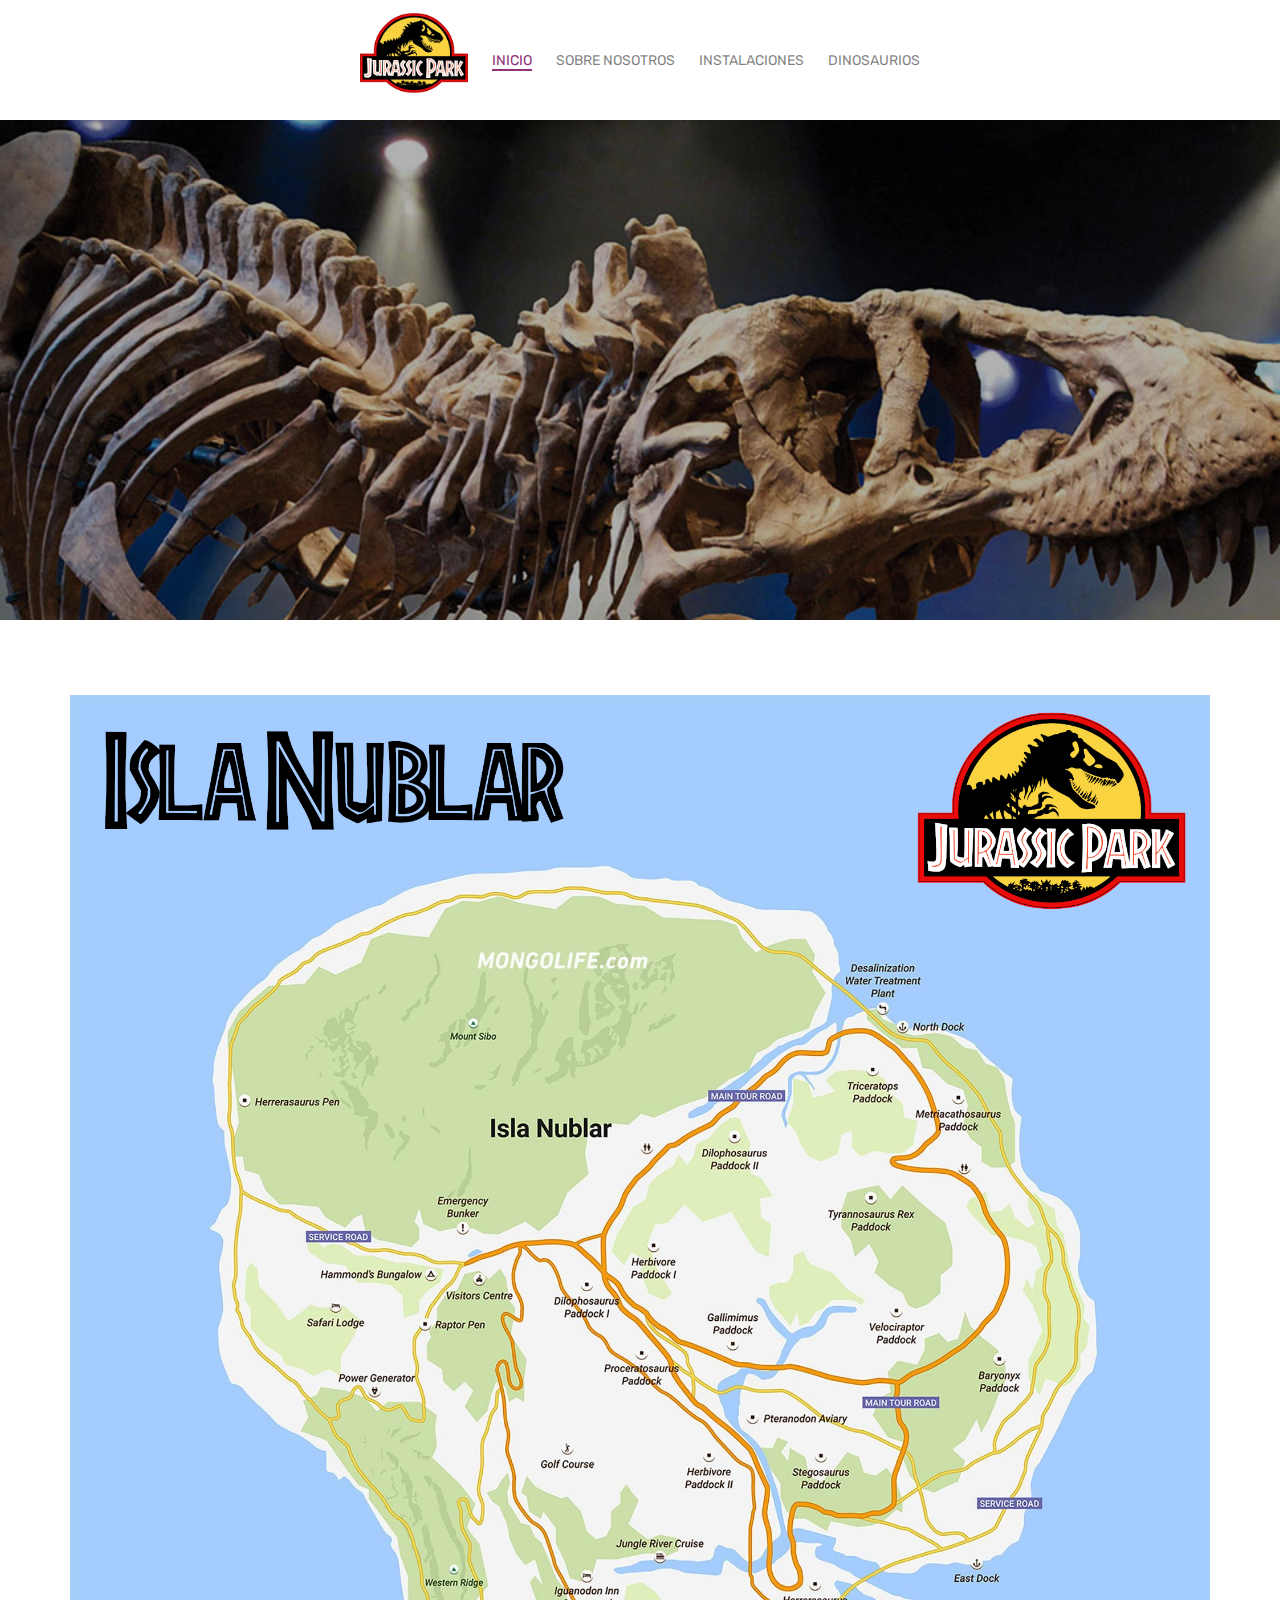
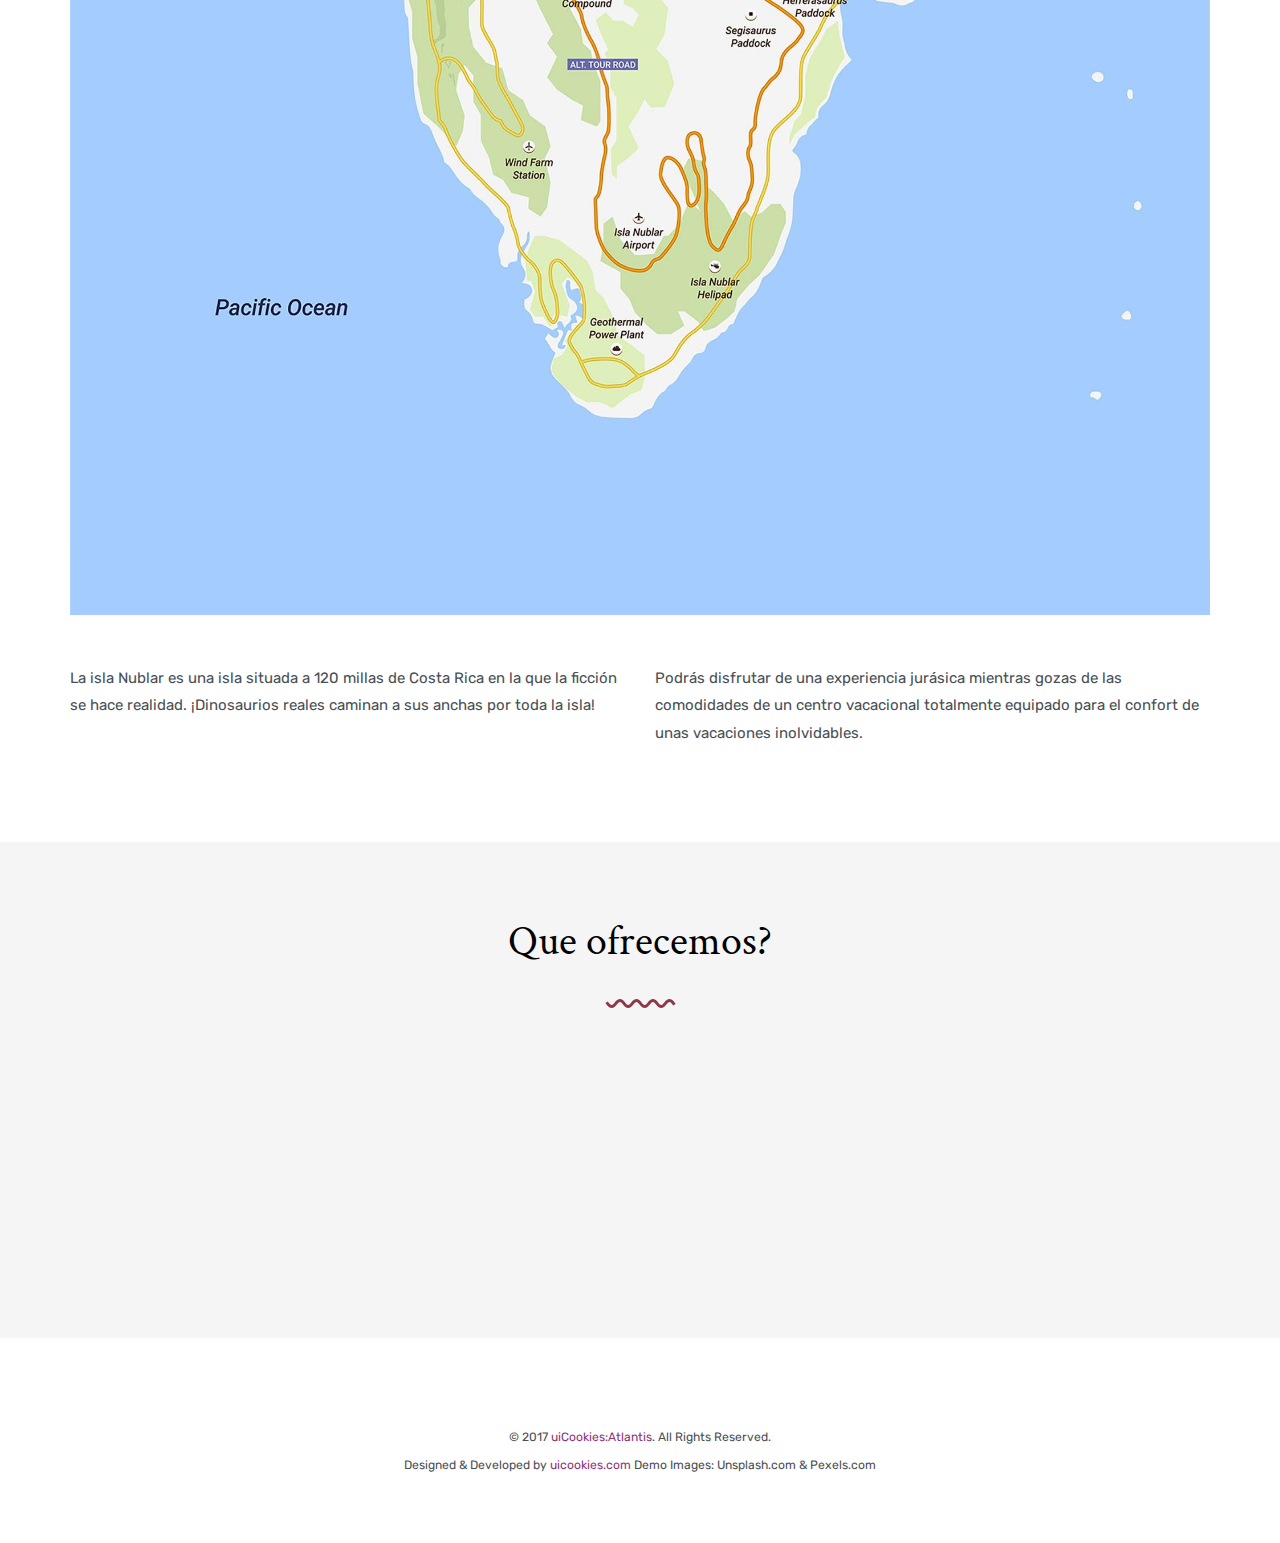
==== commit 70ca5333: "Merge branch 'develop' of https://github.com/carlospabe/multimedia_prac3 into develop" ====
--- a/src/about.html
+++ b/src/about.html
@@ -7,7 +7,7 @@
     
     <link href="https://fonts.googleapis.com/css?family=Crimson+Text:300,400,700|Rubik:300,400,700,900" rel="stylesheet">
     <link rel="stylesheet" href="css/styles-merged.css">
-    <link rel="stylesheet" href="css/style.css">
+    <link rel="stylesheet" href="css/style.min.css">
     <link rel="stylesheet" href="css/custom.css">
 
     <!--[if lt IE 9]>
@@ -29,10 +29,10 @@
         <nav role="navigation" class="probootstrap-nav hidden-xs">
           <ul class="probootstrap-main-nav">
             <li class="hidden-xs probootstrap-logo-center"><img src="img/logo.png" class="hires" height="80" alt="Logotipo de Jurassic Park"></a></li>
-            <li><a href="index.html">Inicio</a></li>
+            <li class="active"><a href="index.html">Inicio</a></li>
+            <li><a href="about.html">Sobre nosotros</a></li>
             <li><a href="facilities.html">Instalaciones</a></li>
             <li><a href="dinosaurs.html">Dinosaurios</a></li>
-            <li class="active"><a href="about.html">Sobre nosotros</a></li>
           </ul>
         </nav>
         </div>
@@ -128,10 +128,7 @@
       <div class="row mt40">
         <div class="col-md-12 text-center">
           <p>
-            <small>
-              &copy; 2017 uiCookies:Atlantis</a>. All Rights Reserved. <br> 
-              Designed &amp; Developed by <a href="https://uicookies.com/" target="_blank">uicookies.com</a> Demo Images: Unsplash.com &amp; Pexels.com
-            </small>
+            <small>&copy; 2017 <a href="https://uicookies.com/" target="_blank">uiCookies:Atlantis</a>. All Rights Reserved. <br> Designed &amp; Developed by <a href="https://uicookies.com/" target="_blank">uicookies.com</a> Demo Images: Unsplash.com &amp; Pexels.com</small>
           </p>
           
         </div>
--- a/src/css/style.min.css
+++ b/src/css/style.min.css
@@ -0,0 +1,7 @@
+/*!==============================
+ * Theme Name: Atlantis
+ * Theme URL: https://probootstrap.com/atlantis-hotel-free-html5-template-using-bootstrap-framework
+ * Author: ProBootstrap.com
+ * Author URL: https://probootstrap.com
+ * License: Released for free under the Creative Commons Attribution 3.0 license (probootstrap.com/license)
+ */body,html{overflow-x:hidden}@font-face{font-family:icomoon;src:url(../fonts/icomoon/icomoon.eot?1z9v6x);src:url(../fonts/icomoon/icomoon.eot?1z9v6x#iefix) format("embedded-opentype"),url(../fonts/icomoon/icomoon.ttf?1z9v6x) format("truetype"),url(../fonts/icomoon/icomoon.woff?1z9v6x) format("woff"),url(../fonts/icomoon/icomoon.svg?1z9v6x#icomoon) format("svg");font-weight:400;font-style:normal}html{font-size:1em}body{font-size:15px;font-weight:400;line-height:1.85;background:#fff;font-family:Rubik,sans-serif;color:#494F55}::selection{background:#000;color:#fff}::-moz-selection{background:#000;color:#fff}h1,h2,h3,h4{margin:1.414em 0 .5em;line-height:1.2;font-weight:300;font-family:"Crimson Text",serif;color:#000}h1{margin-top:0;font-size:3.998em}h2{font-size:2.827em}h3{font-size:1.999em}h4{font-size:1.414em}.font_small,small{font-size:.807em}figure,ol,p,ul{margin-bottom:1.3em}a{-webkit-transition:.3s all;transition:.3s all;color:#903479}a:active,a:focus,a:hover{color:#000;text-decoration:none}a.hover-reverse{color:#000}a.hover-reverse:active,a.hover-reverse:focus,a.hover-reverse:hover{color:#903479;text-decoration:none}.probootstrap-header{padding-top:20px;padding-bottom:20px;width:100%;z-index:4;top:0;background:#fff}.probootstrap-logo{float:left;color:#000;padding-left:15px;font-size:20px;display:block;text-transform:uppercase;font-weight:700;font-family:Rubik,sans-serif}.probootstrap-logo:active,.probootstrap-logo:focus,.probootstrap-logo:hover{color:#000}@media screen and (max-width:768px){.probootstrap-logo{padding-left:25px}}.probootstrap-logo-center{text-transform:uppercase;position:relative;top:-7px}.probootstrap-logo-center a{margin-right:20px;margin-left:20px;text-align:center;color:#000;display:inline-block;zoom:1}@media screen and (max-width:992px){.probootstrap-logo-center a{margin-left:0;margin-right:0}}.probootstrap-nav{margin-left:0;text-align:center;float:none}.probootstrap-mobile-menu-active .probootstrap-nav{text-align:left;position:fixed;display:block!important;overflow-y:auto;top:0;right:0;bottom:0;z-index:1100;height:100vh;width:300px;background:#000;padding:40px;-webkit-transition:.3s all ease-out;transition:.3s all ease-out;-webkit-transform:translateX(300px);transform:translateX(300px)}.probootstrap-mobile-menu-active .probootstrap-nav .extra-text{display:block;float:left;clear:both;margin-top:30px;color:#fff}.probootstrap-mobile-menu-active .probootstrap-nav .extra-text .social-buttons{padding:0;margin:0 0 20px}.probootstrap-mobile-menu-active .probootstrap-nav .extra-text .social-buttons li{display:inline-block;zoom:1;padding:0;margin:0}.probootstrap-mobile-menu-active .probootstrap-nav .extra-text .social-buttons li a{color:#fff;padding:10px}.probootstrap-mobile-menu-active .probootstrap-nav .extra-text .social-buttons li:first-child a{padding-left:0}.probootstrap-mobile-menu-active .probootstrap-nav .extra-text h5{text-transform:uppercase;letter-spacing:.1em;color:rgba(255,255,255,.5)}.probootstrap-mobile-menu-active.show .probootstrap-nav{-webkit-transform:translateX(0);transform:translateX(0)}.probootstrap-main-nav{margin:0;padding:0}.probootstrap-mobile-menu-active .probootstrap-main-nav{float:left;margin-top:40px;width:100%}.probootstrap-main-nav li{margin:0;padding:0 10px;list-style:none;display:inline;font-size:18px}.probootstrap-mobile-menu-active .probootstrap-main-nav li{margin-bottom:10px;padding-left:0;padding-right:0;display:block}.probootstrap-main-nav li a{text-transform:uppercase;padding:0;color:rgba(0,0,0,.5);font-size:14px}.probootstrap-mobile-menu-active .probootstrap-main-nav li a{margin-bottom:10px;padding:5px 0;display:block;line-height:1.5;color:rgba(255,255,255,.5);border-bottom:none!important}.probootstrap-main-nav li a:hover{color:#903479}.probootstrap-mobile-menu-active .probootstrap-main-nav li a:hover{color:#fff}.probootstrap-main-nav li.probootstrap-cta{margin-left:20px}.probootstrap-main-nav li.probootstrap-cta a{border:2px solid #fff;padding-right:20px;padding-left:20px;border-radius:4px}.probootstrap-main-nav li.probootstrap-cta a:hover{background:#fff;color:#903479}.probootstrap-mobile-menu-active .probootstrap-main-nav li.probootstrap-cta{margin-left:0;margin-top:20px}.probootstrap-mobile-menu-active .probootstrap-main-nav li.probootstrap-cta a{padding-top:2px;padding-bottom:2px}.probootstrap-main-nav li.active a{color:#903479;border-bottom:2px solid #903479}.probootstrap-main-nav li.active a:hover{color:#000}.probootstrap-mobile-menu-active .probootstrap-main-nav li.active a{border-bottom:none!important;color:#fff}.probootstrap-header-social{position:absolute;top:34px;right:60px}.probootstrap-header-social li{display:inline;list-style:none;margin-left:5px}.probootstrap-header-social li a{color:#fff}.mobile-menu-overlay{z-index:1099;position:fixed;top:0;bottom:0;left:0;right:0;width:100vw;height:100vh;background:rgba(0,0,0,.3);opacity:0;visibility:hidden;-webkit-transition:.3s all ease-out;transition:.3s all ease-out}.probootstrap-mobile-menu-active.show .mobile-menu-overlay{opacity:1;visibility:visible}.probootstrap-intro{background-size:cover;background-repeat:no-repeat;position:relative;top:0;height:100vh;overflow:hidden}.probootstrap-intro.probootstrap-intro-inner{height:500px}.probootstrap-intro .probootstrap-scroll-down{position:absolute;z-index:1;left:50%;-webkit-transform:translateX(-50%);transform:translateX(-50%);-webkit-transition:.9s all ease-out;transition:.9s all ease-out;bottom:20px;color:#fff;opacity:1;visibility:visible}.probootstrap-intro .probootstrap-scroll-down.probootstrap-sleep{bottom:-50px;opacity:0;visibility:hidden}.probootstrap-intro .probootstrap-intro-text{margin-top:300px}@media screen and (max-width:768px){.probootstrap-intro{background-position:center center}.probootstrap-intro .probootstrap-intro-text{height:inherit!important;margin-top:100px;padding-left:15px;padding-right:15px}}.probootstrap-intro.probootstrap-intro-inner .probootstrap-intro-text{margin-top:190px}.probootstrap-intro:before{z-index:1;position:absolute;display:none;top:0;left:0;right:0;bottom:0;content:"";background:#ddf0f3;background:-webkit-gradient(linear,left top,right top,from(#ddf0f3),to(#903479));background:linear-gradient(to right,#ddf0f3 0,#903479 100%);filter:progid:DXImageTransform.Microsoft.gradient( startColorstr=$firstcolor, endColorstr=$secondcolor, GradientType=1 );opacity:.8}.probootstrap-intro>.container,.probootstrap-intro>.container-fluid{position:relative;z-index:3}.probootstrap-intro h1{font-size:120px;text-transform:uppercase;color:#000;font-weight:900;line-height:100px;margin-bottom:0}.probootstrap-intro h1 span{font-weight:300;display:block}@media screen and (max-width:768px){.probootstrap-intro.probootstrap-intro-inner .probootstrap-intro-text{margin-top:150px}.probootstrap-intro{height:inherit!important;padding:7em 0}.probootstrap-intro h1{font-size:60px;line-height:60px}}.probootstrap-intro .probootstrap-subtitle{max-width:700px}.probootstrap-intro .probootstrap-subtitle h2{margin-top:0;color:rgba(0,0,0,.9);font-weight:300;font-family:"Crimson Text",serif;letter-spacing:.1em;text-transform:uppercase;position:relative;padding-bottom:10px}.probootstrap-intro .probootstrap-subtitle h2:before{content:"";position:absolute;bottom:0;left:0;width:50px;height:2px;background:#903479}.probootstrap-intro .probootstrap-subtitle h2 a{color:#000}.probootstrap-intro .probootstrap-subtitle h2 a:hover{color:rgba(0,0,0,.7)}.probootstrap-intro.probootstrap-intro-inner h1{font-size:100px;line-height:100px}@media screen and (max-width:768px){.probootstrap-intro.probootstrap-intro-inner h1{font-size:50px;line-height:50px}}.probootstrap-intro.probootstrap-intro-inner h2{font-size:30px}.probootstrap-watch-intro{font-size:23px;font-weight:300}.probootstrap-watch-intro a i{position:relative;top:2px;-webkit-transition:.3s all;transition:.3s all}.probootstrap-watch-intro a:hover i{margin-left:20px}.probootstrap-burger-menu{display:inline-block;width:18px;height:18px;cursor:pointer;text-decoration:none}.probootstrap-burger-menu i{position:relative;display:inline-block;width:18px;height:2px;color:#000;font:700 14px/.4 Helvetica,arial;text-transform:uppercase;text-indent:-55px;background:#000;-webkit-transition:all .2s ease-out;transition:all .2s ease-out}.probootstrap-burger-menu i::after,.probootstrap-burger-menu i::before{content:'';width:18px;height:2px;background:#000;position:absolute;left:0;-webkit-transition:all .2s ease-out;transition:all .2s ease-out}.probootstrap-burger-menu i::before{top:-7px}.probootstrap-burger-menu i::after{bottom:-7px}.probootstrap-burger-menu:hover i::before{top:-10px}.probootstrap-burger-menu:hover i::after{bottom:-10px}.probootstrap-burger-menu.active i{background:0 0}.probootstrap-burger-menu.active i::before{top:0;-webkit-transform:rotateZ(45deg);transform:rotateZ(45deg)}.probootstrap-burger-menu.active i::after{bottom:0;-webkit-transform:rotateZ(-45deg);transform:rotateZ(-45deg)}.probootstrap-mobile-menu-active.show .probootstrap-burger-menu i{color:#fff;background:#fff}.probootstrap-mobile-menu-active.show .probootstrap-burger-menu i:after,.probootstrap-mobile-menu-active.show .probootstrap-burger-menu i:before{background:#fff}.probootstrap-mobile-menu-active.show .probootstrap-burger-menu.active i{background:0 0}.probootstrap-burger-menu{position:absolute;top:26px;right:20px}.btn{border:none;border-radius:4px;padding:8px 15px}.btn:active{-webkit-transition:.2s all;transition:.2s all;-webkit-transform:scale(.95);transform:scale(.95);-webkit-box-shadow:none;box-shadow:none}.btn.btn-lg{line-height:1.5;padding:15px 20px}.btn.btn-primary{border:2px solid #903479;background:#903479;color:#fff}.btn.btn-primary:active,.btn.btn-primary:focus,.btn.btn-primary:hover{background:#6b265a;color:#fff;border:2px solid #6b265a}.btn.btn-primary:active,.btn.btn-primary:focus{outline:0;border:2px solid #6b265a}.btn.btn-ghost{background:0 0;border:2px solid #903479;color:#903479}.btn.btn-ghost:hover{background:#903479;color:#fff;border:2px solid #903479}.btn.btn-ghost:active,.btn.btn-ghost:focus{outline:0;background:0 0;color:#903479;border:2px solid #903479}.btn.btn-ghost.btn-ghost-white{background:0 0;border:2px solid #fff;color:#fff}.btn.btn-ghost.btn-ghost-white:hover{background:#fff;color:#903479}.btn.btn-ghost.btn-ghost-white:active,.btn.btn-ghost.btn-ghost-white:focus{outline:0;background:#fff;color:#903479;border:2px solid #fff}.btn.btn-black,.btn.btn-black:active,.btn.btn-black:focus,.btn.btn-black:hover{background:#000;border:1px solid #000;color:#fff}.btn.btn-black:active,.btn.btn-black:focus{outline:0}.probootstrap-section{padding:5em 0;position:relative;z-index:2}.probootstrap-section.probootstrap-section-sm{padding:3em 0}.probootstrap-section.probootstrap-border-top{border-top:1px solid rgba(0,0,0,.1)}.probootstrap-section.probootstrap-border-bottom{border-bottom:1px solid rgba(0,0,0,.1)}.probootstrap-section>.container.probootstrap-border-top{padding-top:50px;border-top:1px solid rgba(0,0,0,.1)}.probootstrap-section.probootstrap-section-colored,.probootstrap-section.probootstrap-section-dark{background:#ddf0f3;background:-webkit-gradient(linear,left top,right top,from(#ddf0f3),to(#903479));background:linear-gradient(to right,#ddf0f3 0,#903479 100%);filter:progid:DXImageTransform.Microsoft.gradient( startColorstr=$firstcolor, endColorstr=$secondcolor, GradientType=1 )}.probootstrap-section.probootstrap-section-colored .section-heading h2,.probootstrap-section.probootstrap-section-dark .section-heading h2{color:#fff}.probootstrap-section.probootstrap-section-colored .section-heading p,.probootstrap-section.probootstrap-section-dark .section-heading p{color:rgba(255,255,255,.6)}.probootstrap-section.probootstrap-section-colored p,.probootstrap-section.probootstrap-section-dark p{color:#fff}.probootstrap-section.probootstrap-section-dark{background:#f5f5f5;color:#000}.probootstrap-section.probootstrap-section-dark .section-heading h2{color:#000}.probootstrap-section.probootstrap-section-dark .section-heading p,.probootstrap-section.probootstrap-section-dark p{color:rgba(0,0,0,.6)}.probootstrap-section.probootstrap-bg-white{background:#fff}.probootstrap-section.probootstrap-bg{background-size:cover;background-repeat:no-repeat}.probootstrap-section.probootstrap-bg:before{position:absolute;content:"";background:rgba(0,0,0,.4);top:0;left:0;right:0;bottom:0}.probootstrap-section .heading-with-icon{color:#903479;font-size:24px}.probootstrap-section .heading-with-icon i{color:#903479}.probootstrap-section-heading h2{margin-top:0;margin-bottom:10px}@media screen and (max-width:768px){.probootstrap-section{padding:3em 0}.probootstrap-section-heading h2{font-size:30px}}.probootstrap-cta{padding:2em 0}.probootstrap-cta.probootstrap-light{background:#f5f5f5}.probootstrap-cta .probootstrap-cta-heading{font-size:24px;margin-top:10px;float:left;width:80%;margin-bottom:0}.probootstrap-cta .probootstrap-cta-heading span{font-size:16px}.probootstrap-cta .probootstrap-cta-button-wrap{width:20%;float:right;text-align:right}@media screen and (max-width:768px){.probootstrap-cta .probootstrap-cta-heading{margin-bottom:30px}.probootstrap-cta .probootstrap-cta-button-wrap,.probootstrap-cta .probootstrap-cta-heading{width:100%;text-align:left}}.probootstrap-relative{position:relative}.probootstrap-owl-navigation{margin:0;padding:0}.probootstrap-owl-navigation.absolute{position:absolute;top:2px}.probootstrap-owl-navigation.absolute.right{right:15px}@media screen and (max-width:768px){.probootstrap-owl-navigation.absolute{position:relative;margin-bottom:40px}.probootstrap-owl-navigation.absolute.right{margin-left:15px}}.probootstrap-owl-navigation.absolute.left{left:0}.probootstrap-owl-navigation li{display:inline-block;list-style:none;margin:0;padding:0}.probootstrap-owl-navigation li a{font-size:20px;padding:7px;background:#e6e5e5;color:#807f7f;border-radius:4px}.probootstrap-owl-navigation li a i{position:relative;top:1px}.probootstrap-owl-navigation li a:hover{background:#903479;color:#fff}.probootstrap-room{-webkit-transition:.3s all ease-out;transition:.3s all ease-out;margin-bottom:30px}.probootstrap-room h3{font-size:26px;line-height:24px;margin-bottom:0;margin-top:0}.probootstrap-room p{color:#7a7a7a}.probootstrap-room p strong{color:#000;font-weight:400}.probootstrap-room p:last-child{margin-bottom:0}.probootstrap-room .text{padding:20px;border:1px solid #e0e0e0}.probootstrap-room.fade{opacity:.4}.probootstrap-half{display:-webkit-box;display:-ms-flexbox;display:flex;-ms-flex-wrap:wrap;flex-wrap:wrap}.probootstrap-half .image,.probootstrap-half .text{width:50%}.probootstrap-half .image{background-size:cover;background-position:center center;background-repeat:no-repeat}.probootstrap-half .text{padding:100px;background:#903479}@media screen and (max-width:1000px){.probootstrap-half .image{height:300px;width:100%}.probootstrap-half .text{width:100%;padding:30px 15px;float:left}}.probootstrap-half .text h2{color:#fff}.probootstrap-half .text p{color:rgba(255,255,255,.5);line-height:1.5}.section-heading h2{font-size:2.074em;font-weight:300}.probootstrap-form .form-note-link,.probootstrap-form label{font-weight:400}.lead{line-height:1.65}.probootstrap-footer{padding:3em 0;position:relative}.probootstrap-footer .probootstrap-backtotop{position:absolute;top:-30px;left:50%;-webkit-transform:translateX(-50%);transform:translateX(-50%)}.probootstrap-footer .probootstrap-backtotop a{-webkit-box-shadow:0 2px 20px 0 rgba(0,0,0,.1);box-shadow:0 2px 20px 0 rgba(0,0,0,.1);display:inline-block;zoom:1;text-align:center;background:#fff;width:60px;height:60px;line-height:60px;border-radius:50%;border-bottom:none!important}.probootstrap-footer .probootstrap-backtotop a:active,.probootstrap-footer .probootstrap-backtotop a:focus,.probootstrap-footer .probootstrap-backtotop a:hover{color:#903479!important}.probootstrap-footer .border-top{padding-top:50px;border-top:1px solid rgba(255,255,255,.2)}@media screen and (max-width:768px){.probootstrap-footer{padding:3em 0}}.probootstrap-footer .probootstrap-footer-widget{float:left;width:100%;margin-bottom:30px}.probootstrap-footer .probootstrap-footer-widget h4{font-size:20px;margin-bottom:20px}.probootstrap-footer .probootstrap-footer-link{padding:0;margin:0}.probootstrap-footer .probootstrap-footer-link.float{float:left;margin-right:40px}@media screen and (max-width:992px){.probootstrap-footer .probootstrap-footer-link.float{margin-top:0;margin-left:0;margin-right:40px}}@media screen and (max-width:480px){.probootstrap-footer .probootstrap-footer-link.float{margin-top:0;margin-left:0;margin-right:0;width:100%}}.probootstrap-footer .probootstrap-footer-link li{list-style:none;padding:0;margin:0}.probootstrap-footer .probootstrap-back-to-top{text-align:right}@media screen and (max-width:768px){.probootstrap-footer .probootstrap-back-to-top{text-align:left;margin-top:30px}}.probootstrap-hover-overlay{position:relative;display:block;overflow:hidden;-webkit-transition:.7s all ease-out;transition:.7s all ease-out;margin-bottom:30px}.probootstrap-hover-overlay img{position:relative;z-index:1;-webkit-transition:.3s all ease-out;transition:.3s all ease-out}.probootstrap-hover-overlay:before{-webkit-transition:.3s all ease-out;transition:.3s all ease-out;content:"";top:0;left:0;right:0;bottom:0;position:absolute;background:rgba(0,0,0,.5);opacity:0;visibility:hidden;z-index:2}.probootstrap-hover-overlay .probootstrap-text-overlay{position:absolute;z-index:20;left:20px;top:20px;-webkit-transition:.4s all ease-out;transition:.4s all ease-out;opacity:0;visibility:hidden}.probootstrap-hover-overlay .probootstrap-text-overlay h3{color:#fff;margin-bottom:0;margin-top:0}.probootstrap-hover-overlay .probootstrap-text-overlay p{color:rgba(255,255,255,.8);font-size:12px;letter-spacing:.1em;text-transform:uppercase}.probootstrap-hover-overlay .probootstrap-text-overlay p:last-child{margin-bottom:0}.probootstrap-hover-overlay:hover:before{opacity:1;visibility:visible}.probootstrap-hover-overlay:hover .probootstrap-text-overlay{top:20px;opacity:1;visibility:visible}.probootstrap-hover-overlay:hover img{-webkit-transform:scale(1.1);transform:scale(1.1)}.probootstrap-block-image-text{background:#fff;margin-bottom:30px}.probootstrap-block-image-text figure{margin-bottom:0;position:relative}.probootstrap-block-image-text figure img{max-width:100%;margin-bottom:0}.probootstrap-block-image-text .actions{position:absolute;bottom:10px;right:0}.probootstrap-block-image-text .actions a{color:#fff;margin-right:10px}.probootstrap-block-image-text .text{padding:20px}.probootstrap-block-image-text .text h3{margin:0 0 10px;font-size:30px}.probootstrap-block-image-text .text h3 a{color:#000}.probootstrap-block-image-text .text h3 a:hover{color:#903479}.probootstrap-block-image-text .text p.dark{color:#999}.probootstrap-block-image-text .text p:last-child{margin-bottom:0}.post-meta{font-size:12px;text-transform:uppercase;color:#b3b2b2}.post-meta ul{padding:0;margin:0}.post-meta ul li{display:inline-block;list-style:none;margin-right:10px;margin-bottom:10px}.post-meta .review-rate{border-radius:4px;display:inline-block;zoom:1;margin-right:10px;padding:2px 3px;line-height:1;background:#000;color:#fff}.probootstrap-blog-list,.probootstrap-news-list,.probootstrap-product-list{padding:0;margin:0}.probootstrap-blog-list li,.probootstrap-news-list li,.probootstrap-product-list li{padding:0;margin:0 0 20px;list-style:none}.probootstrap-blog-list li a,.probootstrap-news-list li a,.probootstrap-product-list li a{color:#000;display:table}.probootstrap-blog-list li a .probootstrap-image,.probootstrap-blog-list li a .probootstrap-text,.probootstrap-news-list li a .probootstrap-image,.probootstrap-news-list li a .probootstrap-text,.probootstrap-product-list li a .probootstrap-image,.probootstrap-product-list li a .probootstrap-text{display:table-cell;vertical-align:top}.probootstrap-blog-list li a p,.probootstrap-news-list li a p,.probootstrap-product-list li a p{color:#7e8890;line-height:1.4}.probootstrap-blog-list li a .probootstrap-image,.probootstrap-news-list li a .probootstrap-image,.probootstrap-product-list li a .probootstrap-image{width:80px}.probootstrap-blog-list li a .probootstrap-image img,.probootstrap-news-list li a .probootstrap-image img,.probootstrap-product-list li a .probootstrap-image img{border-radius:2px}.probootstrap-blog-list li a .probootstrap-text,.probootstrap-news-list li a .probootstrap-text,.probootstrap-product-list li a .probootstrap-text{padding-left:20px}.probootstrap-blog-list li a .probootstrap-text .meta,.probootstrap-news-list li a .probootstrap-text .meta,.probootstrap-product-list li a .probootstrap-text .meta{display:block;color:#ccc}.probootstrap-blog-list li a .probootstrap-text h4,.probootstrap-news-list li a .probootstrap-text h4,.probootstrap-product-list li a .probootstrap-text h4{font-size:20px;margin:0;color:#000}.link-with-icon,.probootstrap-blog-list li a:hover h4,.probootstrap-news-list li a:hover h4,.probootstrap-product-list li a:hover h4{color:#903479}.link-with-icon i{position:relative;top:2px;opacity:0;visibility:hidden;-webkit-transition:.3s all;transition:.3s all;left:-20px}.link-with-icon:focus,.link-with-icon:hover{color:#6b265a}.link-with-icon:focus i,.link-with-icon:hover i{position:relative;top:2px;left:0;opacity:1;visibility:visible}.link-with-icon.white,.link-with-icon.white:hover{color:#fff}.probootstrap-footer-social{padding:0;margin:0}.probootstrap-footer-social li{display:inline;padding:0;margin:0;list-style:none}.probootstrap-footer-social li a{padding:10px;font-size:22px}.probootstrap-footer-social li:first-child>a{padding-left:0}.nav-pills.probootstrap-center,.nav-tabs.probootstrap-center{text-align:center}.nav-pills.probootstrap-center>li,.nav-tabs.probootstrap-center>li{float:none;display:inline-block;zoom:1}.nav-pills.probootstrap-tabs>li>a,.nav-tabs.probootstrap-tabs>li>a{border-radius:0;padding:20px 30px;background:#903479;color:#fff;font-size:16px;border:none!important}@media screen and (max-width:480px){.nav-pills.probootstrap-center>li,.nav-pills.probootstrap-tabs>li>a,.nav-tabs.probootstrap-center>li,.nav-tabs.probootstrap-tabs>li>a{width:100%;display:block}}.nav-pills.probootstrap-tabs>li>a:hover,.nav-tabs.probootstrap-tabs>li>a:hover{background:#7d2d69}.nav-pills.probootstrap-tabs>li>a:active,.nav-pills.probootstrap-tabs>li>a:focus,.nav-tabs.probootstrap-tabs>li>a:active,.nav-tabs.probootstrap-tabs>li>a:focus{outline:0}.nav-pills.probootstrap-tabs>li.active>a,.nav-tabs.probootstrap-tabs>li.active>a{background:#fff;color:#000}.nav-pills.probootstrap-tabs.no-border,.nav-tabs.probootstrap-tabs.no-border{border-bottom:none}.probootstrap-tab-style-1{position:absolute;bottom:1px;width:100%}@media screen and (max-width:768px){.probootstrap-tab-section{padding-bottom:0!important}.probootstrap-tab-style-1{position:relative}}.service{margin-bottom:30px;float:left;width:100%;padding:40px;border:1px solid rgba(0,0,0,.1)}.service .icon{display:block;margin-bottom:30px}.service .icon i{font-size:40px;color:#903479}.service h3{font-size:22px;margin-bottom:20px;margin-top:0}.service p{font-size:15px}.service.left-icon{padding:0;border:none;margin-bottom:20px!important}.service.left-icon .icon,.service.left-icon .text{display:table-cell;vertical-align:top}.service.left-icon .icon{width:70px;position:relative;top:0}.service.left-icon .icon img{max-width:100%}.service.left-icon .icon i{font-size:40px}.service.left-icon .icon .svg{fill:#903479}.service.left-icon .text{display:table-cell;padding-left:30px}.service.left-icon h3{font-size:22px;margin-bottom:20px}.service.left-icon p{font-size:14px}.service.left-icon p:last-child{margin-bottom:0}.service.left-icon.left-icon-sm .icon{width:60px}.service.left-icon.left-icon-sm .text{padding-left:0}.service.hover_service{-webkit-transition:.3s all;transition:.3s all}.service.hover_service:focus,.service.hover_service:hover{-webkit-box-shadow:0 2px 20px 0 rgba(0,0,0,.1);box-shadow:0 2px 20px 0 rgba(0,0,0,.1);border:1px solid transparent}.probootstrap-form{margin-bottom:50px}.probootstrap-form.probootstrap-form-box{background:#fff;padding:60px;-webkit-box-shadow:18px 17px 104px -24px rgba(0,0,0,.1);box-shadow:18px 17px 104px -24px rgba(0,0,0,.1)}@media screen and (max-width:768px){.probootstrap-form.probootstrap-form-box{padding:20px}}.probootstrap-form .form-note-link a{color:#bfbfbf}.probootstrap-form .form-note-link a:active,.probootstrap-form .form-note-link a:focus,.probootstrap-form .form-note-link a:hover{color:#404040}.probootstrap-form .form-control{height:46px;-webkit-box-shadow:none;box-shadow:none;font-size:16px;-webkit-appearance:none;-moz-appearance:none;appearance:none;border:2px solid #e6e5e5;background:#fafafa;-webkit-transition:.3s all ease-out;transition:.3s all ease-out}.probootstrap-form .form-control:active,.probootstrap-form .form-control:focus{-webkit-box-shadow:none;box-shadow:none;border-color:#903479;background:#fff}.probootstrap-form .form-group .form-field{position:relative}.probootstrap-form .form-group .form-field .icon{position:absolute;top:15px;right:20px}.probootstrap-form .form-group .form-field .form-control{padding-right:50px}.probootstrap-form textarea.form-control{height:inherit;resize:vertical}.probootstrap-animate{opacity:0;visibility:hidden}.probootstrap-contact-info,.with-icon{padding:0;margin:0 0 30px}.probootstrap-contact-info li,.with-icon li{padding:0;margin:20px 0 15px;list-style:none;line-height:24px;display:table}.probootstrap-contact-info li>i,.probootstrap-contact-info li>span,.with-icon li>i,.with-icon li>span{vertical-align:top;display:table-cell}.probootstrap-contact-info li>i,.with-icon li>i{font-size:20px;position:relative;top:4px;width:30px}.with-icon li i{top:4px;font-size:15px}.with-icon.colored i{color:#903479}.flexslider,.flexslider .slides>li,.slider-height{height:800px;overflow:hidden}.lead{font-size:20px}.flexslider{position:relative;z-index:2;background:0 0;border:none;margin:0;border-radius:0;color:rgba(255,255,255,.7)}.flexslider .seperator{max-width:auto;width:auto!important;margin:0 auto}.flexslider .probootstrap-heading{color:#fff;font-weight:300;font-size:50px;line-height:60px;font-family:"Crimson Text",serif}.flexslider .probootstrap-sub-wrap{max-width:700px;text-align:left;font-size:18px;line-height:1.5}.flexslider .text-center .probootstrap-sub-wrap{margin:0 auto;text-align:center}.flexslider .probootstrap-slider-text{margin-top:300px}@media screen and (max-width:480px){.flexslider,.flexslider .slides>li,.slider-height{height:inherit;height:500px}.flexslider .probootstrap-slider-text{margin-top:100px}}.flexslider.probootstrap-inner{height:500px}.flexslider.probootstrap-inner .probootstrap-slider-text{margin-top:150px}.flexslider .slides>li{background-size:cover;background-position:center center;background-repeat:none}.flexslider .slides>li.overlay:before{content:"";background:rgba(0,0,0,.3);position:absolute;top:0;left:0;right:0;bottom:0}.flexslider .flex-control-paging{position:absolute;bottom:30px;z-index:20}@media screen and (max-width:480px){.flexslider.probootstrap-inner .probootstrap-slider-text{margin-top:100px}.flexslider .flex-direction-nav{display:none}}.flexslider .flex-direction-nav a{text-decoration:none;display:block;width:30px;height:30px;position:absolute;top:50%;-webkit-transform:translateY(-50%);transform:translateY(-50%);z-index:10;overflow:hidden;opacity:0;cursor:pointer;-webkit-transition:all .3s ease-in-out;transition:all .3s ease-in-out;border:2px solid rgba(255,255,255,.9);border-radius:50%;padding:30px}.flexslider .flex-direction-nav a:active,.flexslider .flex-direction-nav a:focus,.flexslider .flex-direction-nav a:hover{outline:0}.flexslider .flex-direction-nav a:before{font-family:icomoon;speak:none;font-style:normal;font-weight:400;font-variant:normal;text-transform:none;line-height:1;-webkit-font-smoothing:antialiased;-moz-osx-font-smoothing:grayscale;position:absolute;content:"\e929";-webkit-transition:.3s all;transition:.3s all;font-size:30px;display:inline-block;color:#fff;left:50%;top:50%;-webkit-transform:translate(-50%,-50%);transform:translate(-50%,-50%)}.flexslider .flex-direction-nav a.flex-next:before{content:"\e92a";left:50%;top:50%;-webkit-transform:translate(-50%,-50%);transform:translate(-50%,-50%)}.flex-direction-nav .flex-prev{left:50px}.flex-direction-nav .flex-next{right:50px;text-align:right}.flexslider:hover .flex-direction-nav .flex-prev{opacity:.7;left:60px}.flexslider:hover .flex-direction-nav .flex-next:hover,.flexslider:hover .flex-direction-nav .flex-prev:hover{opacity:1;background:rgba(255,255,255,.3)}.flexslider:hover .flex-direction-nav .flex-next{opacity:.7;right:60px}.flex-control-paging li a{width:7px;height:7px;display:block;background:rgba(255,255,255,.2);cursor:pointer;text-indent:-9999px;-webkit-box-shadow:none;-o-box-shadow:none;box-shadow:none;-webkit-transition:.3s all;transition:.3s all}.flex-control-paging li a:hover{background:#333;background:rgba(255,255,255,.7)}.flex-control-paging li a.flex-active{background:#fff;cursor:default}.owl-carousel{margin-bottom:100px}.owl-carousel.border-rounded .item{border:1px solid rgba(0,0,0,.1);border-radius:4px;overflow:hidden}.owl-carousel .owl-controls,.owl-carousel-posts .owl-controls{margin-top:0}.owl-carousel .owl-controls .owl-nav .owl-next,.owl-carousel .owl-controls .owl-nav .owl-prev,.owl-carousel-posts .owl-controls .owl-nav .owl-next,.owl-carousel-posts .owl-controls .owl-nav .owl-prev{top:50%;-webkit-transform:translateY(-50%);transform:translateY(-50%);z-index:9999;position:absolute;-webkit-transition:.2s all;transition:.2s all}.owl-carousel-posts .owl-controls .owl-nav .owl-next,.owl-carousel-posts .owl-controls .owl-nav .owl-prev{top:24%}.owl-carousel .owl-controls .owl-nav .owl-next,.owl-carousel-posts .owl-controls .owl-nav .owl-next{right:20px}.owl-carousel .owl-controls .owl-nav .owl-prev,.owl-carousel-posts .owl-controls .owl-nav .owl-prev{left:20px}.owl-carousel-fullwidth .owl-controls .owl-nav .owl-next i,.owl-carousel-fullwidth .owl-controls .owl-nav .owl-next:hover i,.owl-carousel-fullwidth .owl-controls .owl-nav .owl-prev i,.owl-carousel-fullwidth .owl-controls .owl-nav .owl-prev:hover i,.owl-carousel-posts .owl-controls .owl-nav .owl-next i,.owl-carousel-posts .owl-controls .owl-nav .owl-next:hover i,.owl-carousel-posts .owl-controls .owl-nav .owl-prev i,.owl-carousel-posts .owl-controls .owl-nav .owl-prev:hover i{color:#000}.owl-carousel-fullwidth.fh5co-light-arrow .owl-controls .owl-nav .owl-next i,.owl-carousel-fullwidth.fh5co-light-arrow .owl-controls .owl-nav .owl-next:hover i,.owl-carousel-fullwidth.fh5co-light-arrow .owl-controls .owl-nav .owl-prev i,.owl-carousel-fullwidth.fh5co-light-arrow .owl-controls .owl-nav .owl-prev:hover i{color:#fff}.owl-theme .owl-controls .owl-nav [class*=owl-]{background:0 0!important}.owl-theme .owl-controls .owl-nav [class*=owl-] i{font-size:24px;background:rgba(0,0,0,.7)!important;padding:12px;-webkit-transition:.5s all;transition:.5s all}.mfp-no-margins .mfp-container,.mfp-no-margins img.mfp-img{padding:0}.owl-theme .owl-controls .owl-nav [class*=owl-]:focus i,.owl-theme .owl-controls .owl-nav [class*=owl-]:hover i{background:rgba(0,0,0,.7)!important}.owl-theme .owl-dots{position:absolute;bottom:-30px;width:100%;text-align:center}.owl-carousel-fullwidth.owl-theme .owl-dots,.owl-work.owl-theme .owl-dots{bottom:-30px;margin-bottom:-2.5em}.owl-theme .owl-dots .owl-dot span{width:8px;height:8px;background:rgba(0,0,0,.2);-webkit-transition:.2s all;transition:.2s all;border:2px solid transparent}.owl-theme .owl-dots .owl-dot span:hover{background:0 0;border:2px solid rgba(0,0,0,.2)}.owl-theme .owl-dots .owl-dot.active span,.owl-theme .owl-dots .owl-dot:hover span{background:0 0;border:2px solid #000}.probootstrap-testimonial:before{background:rgba(0,0,0,.7)!important}.probootstrap-testimonial .section-heading p{color:rgba(255,255,255,.9)!important}.probootstrap-testimonial .owl-theme .owl-dots .owl-dot span{background:rgba(255,255,255,.2)}.probootstrap-testimonial .owl-theme .owl-dots .owl-dot span:hover{background:0 0;border:2px solid rgba(255,255,255,.2)}.probootstrap-testimonial .owl-theme .owl-dots .owl-dot.active span,.probootstrap-testimonial .owl-theme .owl-dots .owl-dot:hover span{background:0 0;border:2px solid #fff}.mfp-fade.mfp-bg{opacity:0;-webkit-transition:all .15s ease-out;transition:all .15s ease-out}.mfp-fade.mfp-bg.mfp-ready{opacity:.8}.mfp-fade.mfp-bg.mfp-removing{opacity:0}.mfp-fade.mfp-wrap .mfp-content{opacity:0;-webkit-transition:all .15s ease-out;transition:all .15s ease-out}.mfp-fade.mfp-wrap.mfp-ready .mfp-content{opacity:1}.mfp-fade.mfp-wrap.mfp-removing .mfp-content{opacity:0}.image-link{cursor:-webkit-zoom-in;cursor:zoom-in}.mfp-with-zoom .mfp-container,.mfp-with-zoom.mfp-bg{opacity:0;-webkit-backface-visibility:hidden;-webkit-transition:all .3s ease-out;transition:all .3s ease-out}.mfp-with-zoom.mfp-ready .mfp-container{opacity:1}.mfp-with-zoom.mfp-ready.mfp-bg{opacity:.8}.mfp-with-zoom.mfp-removing .mfp-container,.mfp-with-zoom.mfp-removing.mfp-bg{opacity:0}.mfp-no-margins .mfp-figure:after{top:0;bottom:0}.mfp-title{text-align:center;padding:6px 0}.image-source-link{color:#DDD}.probootstrap-gutter0>div[class*=col-]{padding-right:0;padding-left:0}@media screen and (max-width:480px){.probootstrap-gutter0>div[class*=col-]{padding-right:0;padding-left:0}.probootstrap-gutter10>div[class*=col-]{padding-right:5px;padding-left:5px}}.probootstrap-gutter10>div[class*=col-]{padding-right:5px;padding-left:5px}.probootstrap-gutter40>div[class*=col-]{padding-right:20px;padding-left:20px}@media screen and (max-width:480px){.probootstrap-gutter40>div[class*=col-]{padding-right:15px;padding-left:15px}}.probootstrap-gutter60>div[class*=col-]{padding-right:30px;padding-left:30px}.mb0{margin-bottom:0!important}.mb10{margin-bottom:10px!important}.mb20{margin-bottom:20px!important}.mb30{margin-bottom:30px!important}.mb40{margin-bottom:40px!important}.mb50{margin-bottom:50px!important}.mb60{margin-bottom:60px!important}.mb70{margin-bottom:70px!important}.mb80{margin-bottom:80px!important}.mb90{margin-bottom:90px!important}.mb100{margin-bottom:100px!important}.mt0{margin-top:0!important}.mt10{margin-top:10px!important}.mt20{margin-top:20px!important}.mt30{margin-top:30px!important}.mt40{margin-top:40px!important}.mt50{margin-top:50px!important}.mt60{margin-top:60px!important}.mt70{margin-top:70px!important}.mt80{margin-top:80px!important}.mt90{margin-top:90px!important}.mt100{margin-top:100px!important}.pb0{padding-bottom:0!important}.probootstrap-black-color{color:#000!important}.probootstrap-white-color{color:#fff!important}.probootstrap-primary-color{color:#903479!important}.probootstrap-secondary-color{color:#ddf0f3!important}@media screen and (max-width:768px){.owl-theme .owl-controls .owl-nav{display:none}.img-sm-responsive,.img-xs-responsive{max-width:100%}}@media screen and (max-width:480px){.probootstrap-gutter60>div[class*=col-]{padding-right:15px;padding-left:15px}.col-xxs-12{float:none;width:100%}}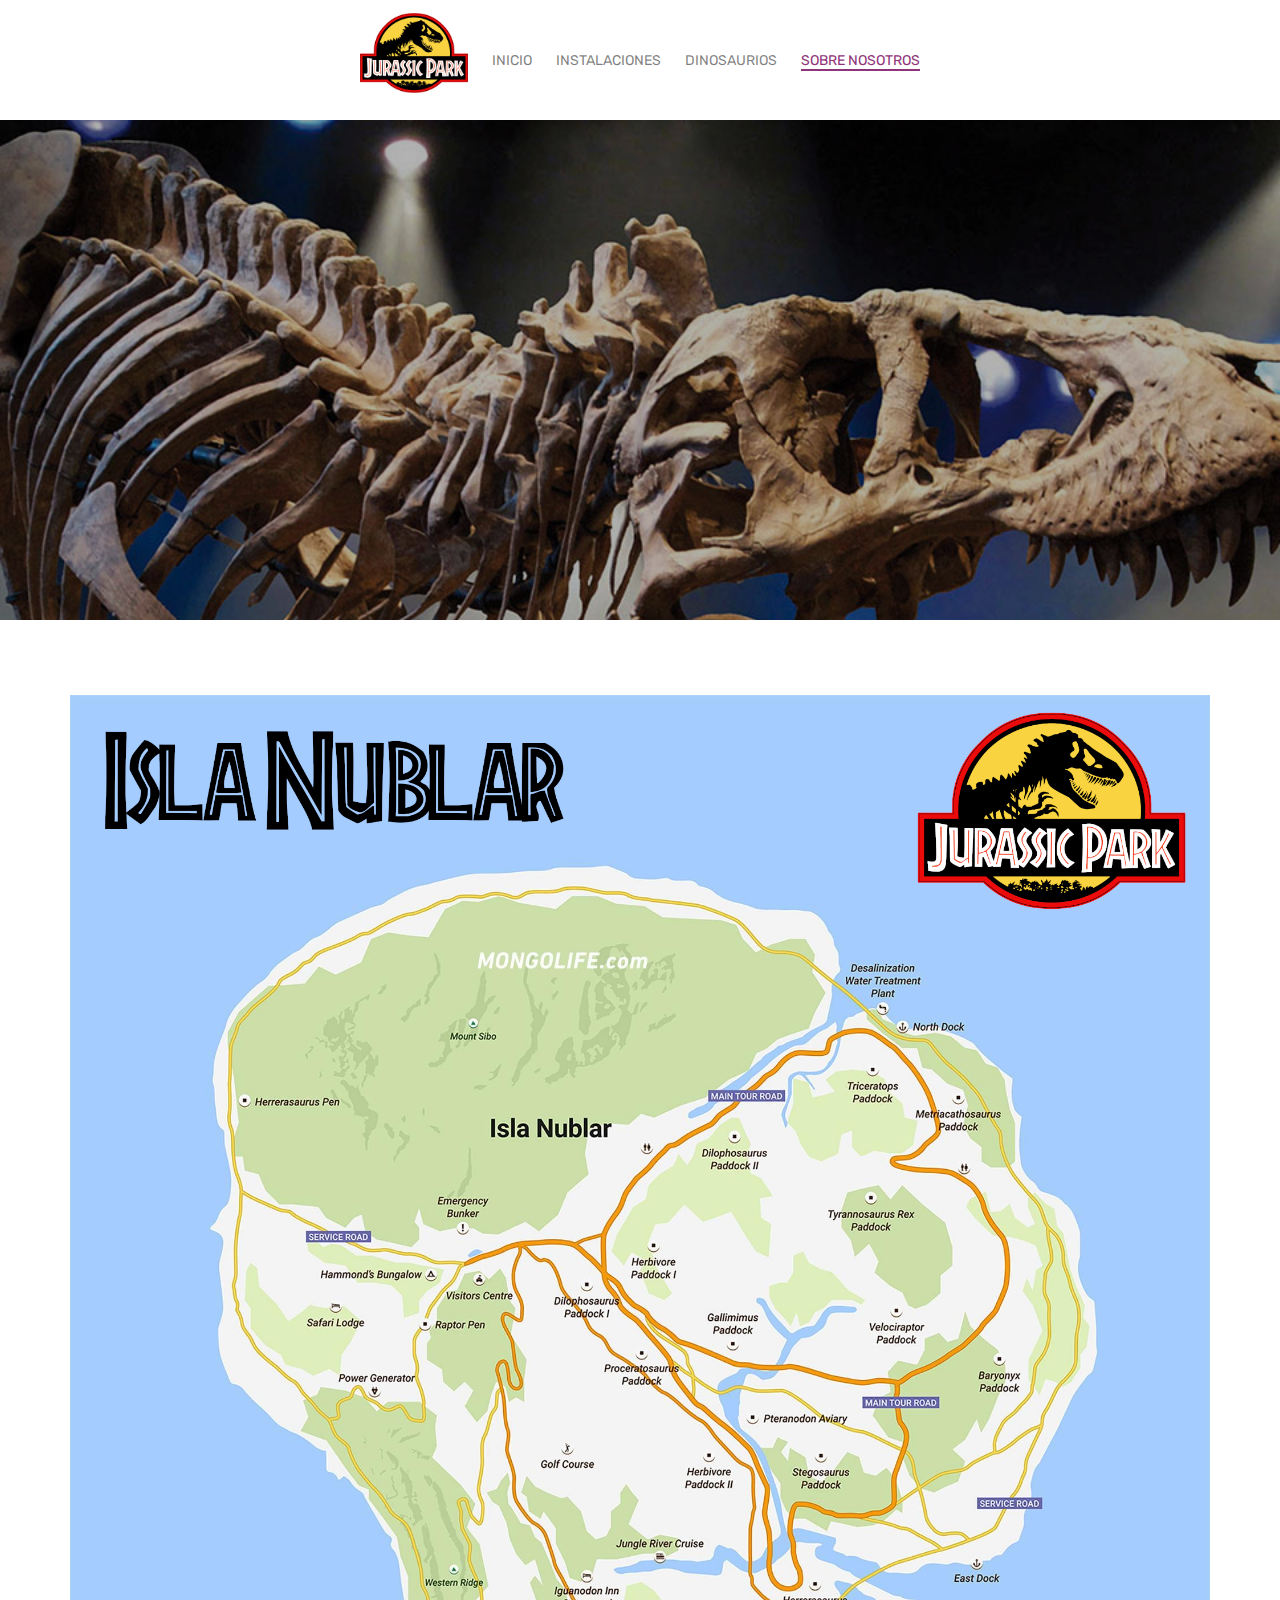
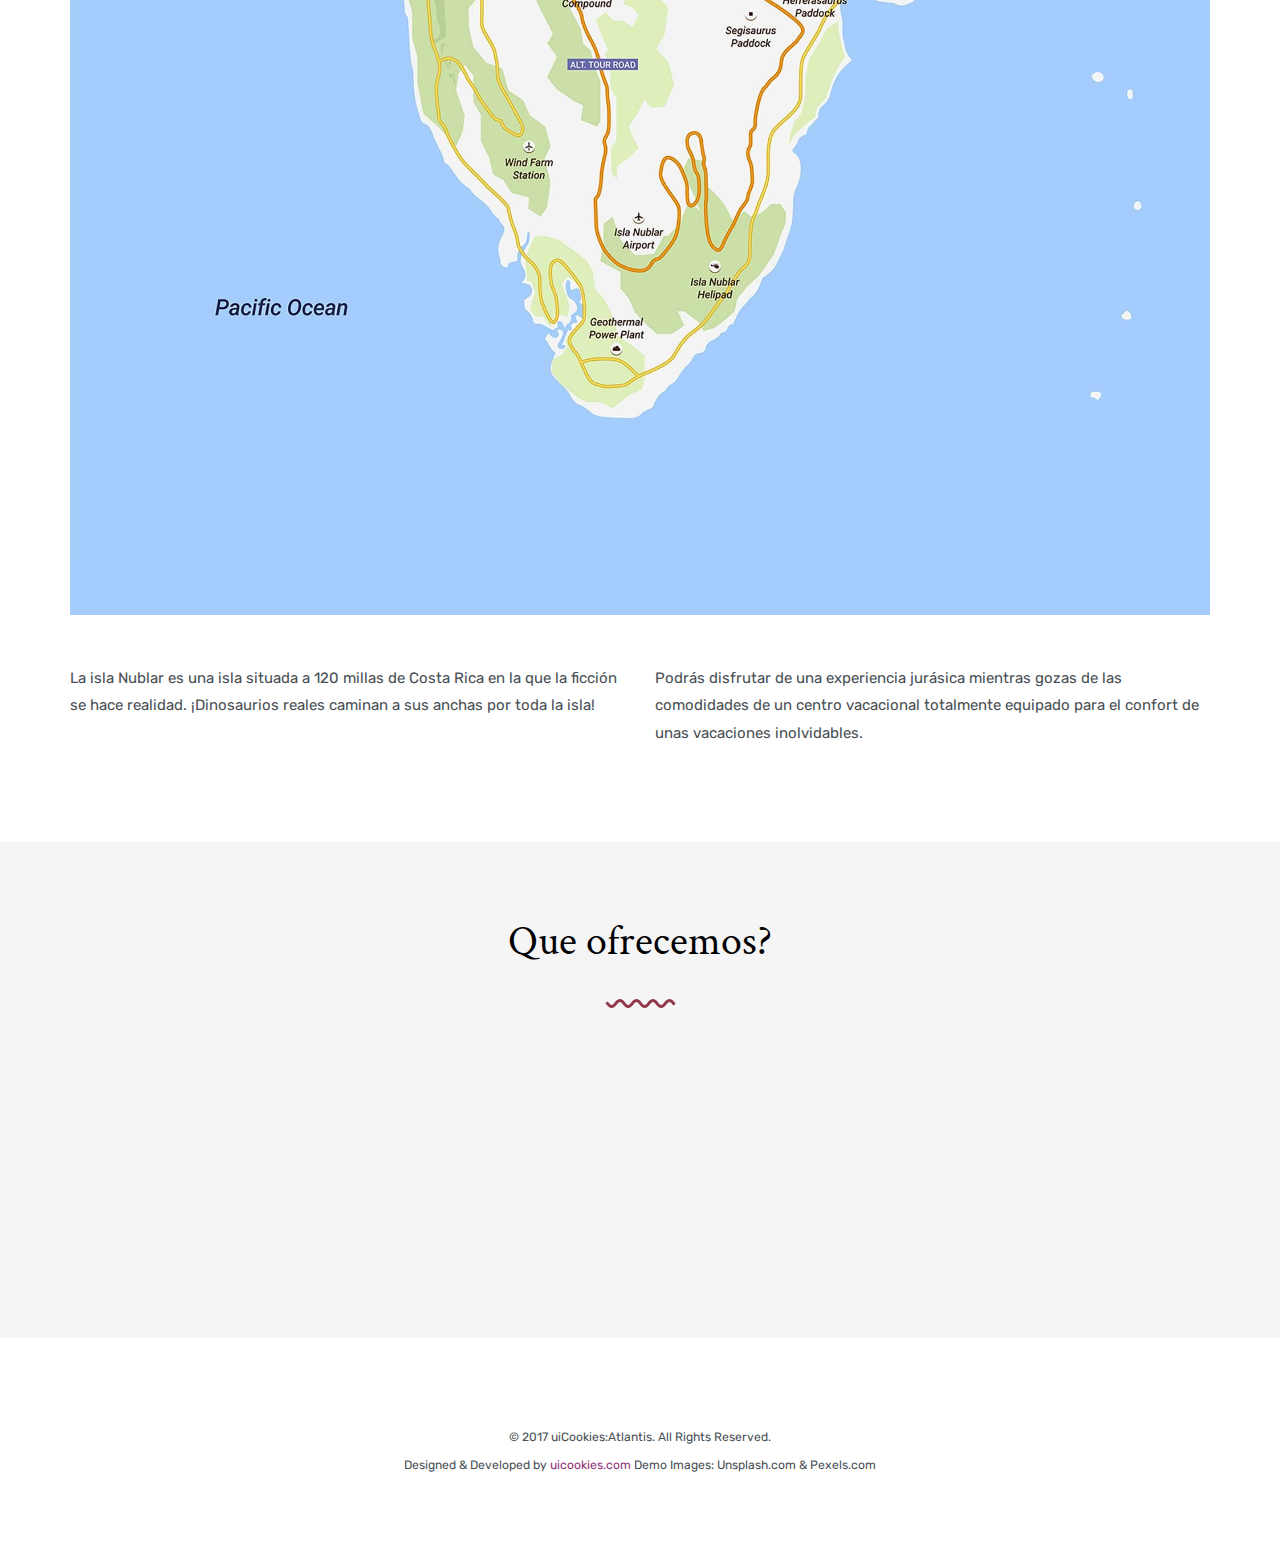
==== commit dce825c2: "Merge branch 'develop' of https://github.com/carlospabe/multimedia_prac3 into develop" ====
--- a/src/about.html
+++ b/src/about.html
@@ -7,7 +7,7 @@
     
     <link href="https://fonts.googleapis.com/css?family=Crimson+Text:300,400,700|Rubik:300,400,700,900" rel="stylesheet">
     <link rel="stylesheet" href="css/styles-merged.css">
-    <link rel="stylesheet" href="css/style.min.css">
+    <link rel="stylesheet" href="css/style.css">
     <link rel="stylesheet" href="css/custom.css">
 
     <!--[if lt IE 9]>
@@ -29,10 +29,10 @@
         <nav role="navigation" class="probootstrap-nav hidden-xs">
           <ul class="probootstrap-main-nav">
             <li class="hidden-xs probootstrap-logo-center"><img src="img/logo.png" class="hires" height="80" alt="Logotipo de Jurassic Park"></a></li>
-            <li class="active"><a href="index.html">Inicio</a></li>
-            <li><a href="about.html">Sobre nosotros</a></li>
+            <li><a href="index.html">Inicio</a></li>
             <li><a href="facilities.html">Instalaciones</a></li>
             <li><a href="dinosaurs.html">Dinosaurios</a></li>
+            <li class="active"><a href="about.html">Sobre nosotros</a></li>
           </ul>
         </nav>
         </div>
@@ -128,7 +128,10 @@
       <div class="row mt40">
         <div class="col-md-12 text-center">
           <p>
-            <small>&copy; 2017 <a href="https://uicookies.com/" target="_blank">uiCookies:Atlantis</a>. All Rights Reserved. <br> Designed &amp; Developed by <a href="https://uicookies.com/" target="_blank">uicookies.com</a> Demo Images: Unsplash.com &amp; Pexels.com</small>
+            <small>
+              &copy; 2017 uiCookies:Atlantis</a>. All Rights Reserved. <br> 
+              Designed &amp; Developed by <a href="https://uicookies.com/" target="_blank">uicookies.com</a> Demo Images: Unsplash.com &amp; Pexels.com
+            </small>
           </p>
           
         </div>
--- a/src/css/style.css
+++ b/src/css/style.css
@@ -0,0 +1,2269 @@
+/*!==============================
+ * Theme Name: Atlantis
+ * Theme URL: https://probootstrap.com/atlantis-hotel-free-html5-template-using-bootstrap-framework
+ * Author: ProBootstrap.com
+ * Author URL: https://probootstrap.com
+ * License: Released for free under the Creative Commons Attribution 3.0 license (probootstrap.com/license)
+ */
+@font-face {
+  font-family: 'icomoon';
+  src: url("../fonts/icomoon/icomoon.eot?1z9v6x");
+  src: url("../fonts/icomoon/icomoon.eot?1z9v6x#iefix") format("embedded-opentype"), url("../fonts/icomoon/icomoon.ttf?1z9v6x") format("truetype"), url("../fonts/icomoon/icomoon.woff?1z9v6x") format("woff"), url("../fonts/icomoon/icomoon.svg?1z9v6x#icomoon") format("svg");
+  font-weight: normal;
+  font-style: normal;
+}
+
+html {
+  overflow-x: hidden;
+  font-size: 1em;
+}
+
+body {
+  overflow-x: hidden;
+  font-size: 15px;
+  font-weight: 400;
+  line-height: 1.85;
+  background: #ffffff;
+  font-family: "Rubik", sans-serif;
+  color: #494F55;
+}
+
+::-moz-selection {
+  background: #000000;
+  color: #ffffff;
+}
+
+::selection {
+  background: #000000;
+  color: #ffffff;
+}
+
+::-moz-selection {
+  background: #000000;
+  color: #ffffff;
+}
+
+h1, h2, h3, h4 {
+  margin: 1.414em 0 0.5em;
+  font-weight: inherit;
+  line-height: 1.2;
+  font-weight: 300;
+  font-family: "Crimson Text", serif;
+  color: #000000;
+}
+
+h1 {
+  margin-top: 0;
+  font-size: 3.998em;
+}
+
+h2 {
+  font-size: 2.827em;
+}
+
+h3 {
+  font-size: 1.999em;
+}
+
+h4 {
+  font-size: 1.414em;
+}
+
+small, .font_small {
+  font-size: 0.807em;
+}
+
+p, ul, ol, figure {
+  margin-bottom: 1.3em;
+}
+
+a {
+  -webkit-transition: .3s all;
+  transition: .3s all;
+  color: #903479;
+}
+
+a:hover, a:focus, a:active {
+  color: black;
+  text-decoration: none;
+}
+
+a.hover-reverse {
+  color: #000000;
+}
+
+a.hover-reverse:hover, a.hover-reverse:focus, a.hover-reverse:active {
+  color: #903479;
+  text-decoration: none;
+}
+
+.probootstrap-header {
+  padding-top: 20px;
+  padding-bottom: 20px;
+  width: 100%;
+  z-index: 4;
+  top: 0;
+  background: #ffffff;
+}
+
+.probootstrap-logo {
+  float: left;
+  color: #000000;
+  padding-left: 15px;
+  font-size: 20px;
+  display: block;
+  text-transform: uppercase;
+  font-weight: 700;
+  font-family: "Rubik", sans-serif;
+}
+
+.probootstrap-logo:hover, .probootstrap-logo:focus, .probootstrap-logo:active {
+  color: #000000;
+}
+
+@media screen and (max-width: 768px) {
+  .probootstrap-logo {
+    padding-left: 25px;
+  }
+}
+
+.probootstrap-logo-center {
+  text-transform: uppercase;
+  position: relative;
+  top: -7px;
+}
+
+.probootstrap-logo-center a {
+  margin-right: 20px;
+  margin-left: 20px;
+  text-align: center;
+  color: #000000;
+  display: inline-block;
+  *display: inline;
+  zoom: 1;
+}
+
+@media screen and (max-width: 992px) {
+  .probootstrap-logo-center a {
+    margin-left: 0;
+    margin-right: 0;
+  }
+}
+
+.probootstrap-nav {
+  margin-left: 0px;
+  text-align: center;
+  float: none;
+}
+
+.probootstrap-mobile-menu-active .probootstrap-nav {
+  text-align: left;
+  position: fixed;
+  display: block !important;
+  overflow-y: auto;
+  top: 0;
+  right: 0;
+  bottom: 0;
+  padding-right: 0;
+  z-index: 1100;
+  height: 100vh;
+  width: 300px;
+  background: #000000;
+  padding: 40px;
+  -webkit-transition: .3s all ease-out;
+  transition: .3s all ease-out;
+  -webkit-transform: translateX(300px);
+  transform: translateX(300px);
+}
+
+.probootstrap-mobile-menu-active .probootstrap-nav .extra-text {
+  display: block;
+  float: left;
+  clear: both;
+  margin-top: 30px;
+  color: #ffffff;
+}
+
+.probootstrap-mobile-menu-active .probootstrap-nav .extra-text .social-buttons {
+  padding: 0;
+  margin: 0 0 20px 0;
+}
+
+.probootstrap-mobile-menu-active .probootstrap-nav .extra-text .social-buttons li {
+  display: inline-block;
+  *display: inline;
+  zoom: 1;
+  padding: 0;
+  margin: 0;
+}
+
+.probootstrap-mobile-menu-active .probootstrap-nav .extra-text .social-buttons li a {
+  color: #ffffff;
+  padding: 10px;
+}
+
+.probootstrap-mobile-menu-active .probootstrap-nav .extra-text .social-buttons li:first-child a {
+  padding-left: 0;
+}
+
+.probootstrap-mobile-menu-active .probootstrap-nav .extra-text h5 {
+  text-transform: uppercase;
+  letter-spacing: .1em;
+  color: rgba(255, 255, 255, 0.5);
+}
+
+.probootstrap-mobile-menu-active.show .probootstrap-nav {
+  -webkit-transform: translateX(0px);
+  transform: translateX(0px);
+}
+
+.probootstrap-main-nav {
+  margin: 0;
+  padding: 0;
+}
+
+.probootstrap-mobile-menu-active .probootstrap-main-nav {
+  float: left;
+  margin-top: 40px;
+  width: 100%;
+}
+
+.probootstrap-main-nav li {
+  margin: 0;
+  padding: 0 10px;
+  list-style: none;
+  display: inline;
+  font-size: 18px;
+}
+
+.probootstrap-mobile-menu-active .probootstrap-main-nav li {
+  margin-bottom: 10px;
+  display: block;
+  padding-left: 0;
+  padding-right: 0;
+}
+
+.probootstrap-main-nav li a {
+  text-transform: uppercase;
+  padding: 0px 0;
+  color: rgba(0, 0, 0, 0.5);
+  font-size: 14px;
+}
+
+.probootstrap-mobile-menu-active .probootstrap-main-nav li a {
+  margin-bottom: 10px;
+  padding: 5px 0;
+  display: block;
+  line-height: 1.5;
+  color: rgba(255, 255, 255, 0.5);
+}
+
+.probootstrap-main-nav li a:hover {
+  color: #903479;
+}
+
+.probootstrap-mobile-menu-active .probootstrap-main-nav li a {
+  border-bottom: none !important;
+}
+
+.probootstrap-mobile-menu-active .probootstrap-main-nav li a:hover {
+  color: #ffffff;
+}
+
+.probootstrap-main-nav li.probootstrap-cta {
+  margin-left: 20px;
+}
+
+.probootstrap-main-nav li.probootstrap-cta a {
+  border: 2px solid #ffffff;
+  padding-right: 20px;
+  padding-left: 20px;
+  border-radius: 4px;
+}
+
+.probootstrap-main-nav li.probootstrap-cta a:hover {
+  background: #ffffff;
+  color: #903479;
+}
+
+.probootstrap-mobile-menu-active .probootstrap-main-nav li.probootstrap-cta {
+  margin-left: 0px;
+  margin-top: 20px;
+}
+
+.probootstrap-mobile-menu-active .probootstrap-main-nav li.probootstrap-cta a {
+  padding-top: 2px;
+  padding-bottom: 2px;
+}
+
+.probootstrap-main-nav li.active a {
+  color: #903479;
+  border-bottom: 2px solid #903479;
+}
+
+.probootstrap-main-nav li.active a:hover {
+  color: #000000;
+}
+
+.probootstrap-mobile-menu-active .probootstrap-main-nav li.active a {
+  border-bottom: none !important;
+  color: #ffffff;
+}
+
+.probootstrap-mobile-menu-active .probootstrap-main-nav li {
+  display: block;
+}
+
+.probootstrap-header-social {
+  position: absolute;
+  top: 34px;
+  right: 60px;
+}
+
+.probootstrap-header-social li {
+  display: inline;
+  list-style: none;
+  margin-left: 5px;
+}
+
+.probootstrap-header-social li a {
+  color: #ffffff;
+}
+
+.mobile-menu-overlay {
+  z-index: 1099;
+  position: fixed;
+  top: 0;
+  bottom: 0;
+  left: 0;
+  right: 0;
+  width: 100vw;
+  height: 100vh;
+  background: rgba(0, 0, 0, 0.3);
+  opacity: 0;
+  visibility: hidden;
+  -webkit-transition: .3s all ease-out;
+  transition: .3s all ease-out;
+}
+
+.probootstrap-mobile-menu-active.show .mobile-menu-overlay {
+  opacity: 1;
+  visibility: visible;
+}
+
+.probootstrap-intro {
+  background-size: cover;
+  background-repeat: no-repeat;
+  position: relative;
+  top: 0;
+  height: 100vh;
+  overflow: hidden;
+}
+
+@media screen and (max-width: 768px) {
+  .probootstrap-intro {
+    background-position: center center;
+  }
+}
+
+.probootstrap-intro.probootstrap-intro-inner {
+  height: 500px;
+}
+
+.probootstrap-intro .probootstrap-scroll-down {
+  position: absolute;
+  z-index: 1;
+  left: 50%;
+  -webkit-transform: translateX(-50%);
+  transform: translateX(-50%);
+  -webkit-transition: .9s all ease-out;
+  transition: .9s all ease-out;
+  bottom: 20px;
+  color: #ffffff;
+  opacity: 1;
+  visibility: visible;
+}
+
+.probootstrap-intro .probootstrap-scroll-down.probootstrap-sleep {
+  bottom: -50px;
+  opacity: 0;
+  visibility: hidden;
+}
+
+.probootstrap-intro .probootstrap-intro-text {
+  margin-top: 300px;
+}
+
+@media screen and (max-width: 768px) {
+  .probootstrap-intro .probootstrap-intro-text {
+    height: inherit !important;
+    margin-top: 100px;
+    padding-left: 15px;
+    padding-right: 15px;
+  }
+}
+
+.probootstrap-intro.probootstrap-intro-inner .probootstrap-intro-text {
+  margin-top: 190px;
+}
+
+@media screen and (max-width: 768px) {
+  .probootstrap-intro.probootstrap-intro-inner .probootstrap-intro-text {
+    margin-top: 150px;
+  }
+}
+
+@media screen and (max-width: 768px) {
+  .probootstrap-intro {
+    height: inherit !important;
+    padding-top: 7em;
+    padding-bottom: 7em;
+  }
+}
+
+.probootstrap-intro:before {
+  z-index: 1;
+  position: absolute;
+  display: none;
+  top: 0;
+  left: 0;
+  right: 0;
+  bottom: 0;
+  content: "";
+  background: #ddf0f3;
+  background: -webkit-gradient(left top, right top, color-stop(0%, #ddf0f3), color-stop(100%, #903479));
+  background: -webkit-gradient(linear, left top, right top, from(#ddf0f3), to(#903479));
+  background: linear-gradient(to right, #ddf0f3 0%, #903479 100%);
+  filter: progid:DXImageTransform.Microsoft.gradient( startColorstr=$firstcolor, endColorstr=$secondcolor, GradientType=1 );
+  opacity: .8;
+}
+
+.probootstrap-intro > .container-fluid, .probootstrap-intro > .container {
+  position: relative;
+  z-index: 3;
+}
+
+@media screen and (max-width: 768px) {
+  .probootstrap-intro {
+    padding: 7em 0 7em 0;
+  }
+}
+
+.probootstrap-intro h1 {
+  font-size: 120px;
+  text-transform: uppercase;
+  color: #000000;
+  font-weight: 900;
+  line-height: 100px;
+  margin-bottom: 0;
+}
+
+.probootstrap-intro h1 span {
+  font-weight: 300;
+  display: block;
+}
+
+@media screen and (max-width: 768px) {
+  .probootstrap-intro h1 {
+    font-size: 60px;
+    line-height: 60px;
+  }
+}
+
+.probootstrap-intro .probootstrap-subtitle {
+  max-width: 700px;
+}
+
+.probootstrap-intro .probootstrap-subtitle h2 {
+  margin-top: 0;
+  color: rgba(0, 0, 0, 0.9);
+  font-weight: 300;
+  font-family: "Crimson Text", serif;
+  letter-spacing: .1em;
+  text-transform: uppercase;
+  position: relative;
+  padding-bottom: 10px;
+}
+
+.probootstrap-intro .probootstrap-subtitle h2:before {
+  content: "";
+  position: absolute;
+  bottom: 0;
+  left: 0;
+  width: 50px;
+  height: 2px;
+  background: #903479;
+}
+
+.probootstrap-intro .probootstrap-subtitle h2 a {
+  color: black;
+}
+
+.probootstrap-intro .probootstrap-subtitle h2 a:hover {
+  color: rgba(0, 0, 0, 0.7);
+}
+
+.probootstrap-intro.probootstrap-intro-inner h1 {
+  font-size: 100px;
+  line-height: 100px;
+}
+
+@media screen and (max-width: 768px) {
+  .probootstrap-intro.probootstrap-intro-inner h1 {
+    font-size: 50px;
+    line-height: 50px;
+  }
+}
+
+.probootstrap-intro.probootstrap-intro-inner h2 {
+  font-size: 30px;
+}
+
+.probootstrap-watch-intro {
+  font-size: 23px;
+  font-weight: 300;
+}
+
+.probootstrap-watch-intro a i {
+  position: relative;
+  top: 2px;
+  -webkit-transition: .3s all;
+  transition: .3s all;
+}
+
+.probootstrap-watch-intro a:hover i {
+  margin-left: 20px;
+}
+
+.probootstrap-burger-menu {
+  display: inline-block;
+  width: 18px;
+  height: 18px;
+  cursor: pointer;
+  text-decoration: none;
+  position: relative;
+}
+
+.probootstrap-burger-menu i {
+  position: relative;
+  display: inline-block;
+  width: 18px;
+  height: 2px;
+  color: #000000;
+  font: bold 14px/.4 Helvetica, arial;
+  text-transform: uppercase;
+  text-indent: -55px;
+  background: #000000;
+  -webkit-transition: all .2s ease-out;
+  transition: all .2s ease-out;
+}
+
+.probootstrap-burger-menu i::before, .probootstrap-burger-menu i::after {
+  content: '';
+  width: 18px;
+  height: 2px;
+  background: #000000;
+  position: absolute;
+  left: 0;
+  -webkit-transition: all .2s ease-out;
+  transition: all .2s ease-out;
+}
+
+.probootstrap-burger-menu i::before {
+  top: -7px;
+}
+
+.probootstrap-burger-menu i::after {
+  bottom: -7px;
+}
+
+.probootstrap-burger-menu:hover i::before {
+  top: -10px;
+}
+
+.probootstrap-burger-menu:hover i::after {
+  bottom: -10px;
+}
+
+.probootstrap-burger-menu.active i {
+  background: transparent;
+}
+
+.probootstrap-burger-menu.active i::before {
+  top: 0;
+  -webkit-transform: rotateZ(45deg);
+  transform: rotateZ(45deg);
+}
+
+.probootstrap-burger-menu.active i::after {
+  bottom: 0;
+  -webkit-transform: rotateZ(-45deg);
+  transform: rotateZ(-45deg);
+}
+
+.probootstrap-mobile-menu-active.show .probootstrap-burger-menu i {
+  color: #ffffff;
+  background: #ffffff;
+}
+
+.probootstrap-mobile-menu-active.show .probootstrap-burger-menu i:before, .probootstrap-mobile-menu-active.show .probootstrap-burger-menu i:after {
+  background: #ffffff;
+}
+
+.probootstrap-mobile-menu-active.show .probootstrap-burger-menu.active i {
+  background: transparent;
+}
+
+.probootstrap-burger-menu {
+  position: absolute;
+  top: 26px;
+  right: 20px;
+}
+
+.btn {
+  border: none;
+  border-radius: 4px;
+  padding-top: 8px;
+  padding-bottom: 8px;
+  padding-left: 15px;
+  padding-right: 15px;
+}
+
+.btn:active {
+  -webkit-transition: .2s all;
+  transition: .2s all;
+  -webkit-transform: scale(0.95);
+  transform: scale(0.95);
+  -webkit-box-shadow: none;
+  box-shadow: none;
+}
+
+.btn.btn-lg {
+  line-height: 1.5;
+  padding-top: 15px;
+  padding-bottom: 15px;
+  padding-left: 20px;
+  padding-right: 20px;
+}
+
+.btn.btn-primary {
+  border: 2px solid #903479;
+  background: #903479;
+  color: #ffffff;
+}
+
+.btn.btn-primary:hover, .btn.btn-primary:active, .btn.btn-primary:focus {
+  background: #6b265a;
+  color: #ffffff;
+  border: 2px solid #6b265a;
+}
+
+.btn.btn-primary:focus, .btn.btn-primary:active {
+  outline: none;
+  border: 2px solid #6b265a;
+}
+
+.btn.btn-ghost {
+  background: transparent;
+  border: 2px solid #903479;
+  color: #903479;
+}
+
+.btn.btn-ghost:hover {
+  background: #903479;
+  color: #ffffff;
+  border: 2px solid #903479;
+}
+
+.btn.btn-ghost:focus, .btn.btn-ghost:active {
+  outline: none;
+  background: transparent;
+  color: #903479;
+  border: 2px solid #903479;
+}
+
+.btn.btn-ghost.btn-ghost-white {
+  background: transparent;
+  border: 2px solid #ffffff;
+  color: #ffffff;
+}
+
+.btn.btn-ghost.btn-ghost-white:hover {
+  background: #ffffff;
+  color: #903479;
+}
+
+.btn.btn-ghost.btn-ghost-white:focus, .btn.btn-ghost.btn-ghost-white:active {
+  outline: none;
+  background: #ffffff;
+  color: #903479;
+  border: 2px solid #ffffff;
+}
+
+.btn.btn-black {
+  background: #000000;
+  color: #ffffff;
+  border: 1px solid #000000;
+}
+
+.btn.btn-black:hover {
+  background: #000000;
+  color: #ffffff;
+  border: 1px solid #000000;
+}
+
+.btn.btn-black:focus, .btn.btn-black:active {
+  outline: none;
+  background: #000000;
+  color: #ffffff;
+  border: 1px solid #000000;
+}
+
+.probootstrap-section {
+  padding: 5em 0;
+  position: relative;
+  z-index: 2;
+}
+
+.probootstrap-section.probootstrap-section-sm {
+  padding: 3em 0;
+}
+
+.probootstrap-section.probootstrap-border-top {
+  border-top: 1px solid rgba(0, 0, 0, 0.1);
+}
+
+.probootstrap-section.probootstrap-border-bottom {
+  border-bottom: 1px solid rgba(0, 0, 0, 0.1);
+}
+
+.probootstrap-section > .container.probootstrap-border-top {
+  padding-top: 50px;
+  border-top: 1px solid rgba(0, 0, 0, 0.1);
+}
+
+.probootstrap-section.probootstrap-section-colored, .probootstrap-section.probootstrap-section-dark {
+  background: #903479;
+  background: #ddf0f3;
+  background: -webkit-gradient(left top, right top, color-stop(0%, #ddf0f3), color-stop(100%, #903479));
+  background: -webkit-gradient(linear, left top, right top, from(#ddf0f3), to(#903479));
+  background: linear-gradient(to right, #ddf0f3 0%, #903479 100%);
+  filter: progid:DXImageTransform.Microsoft.gradient( startColorstr=$firstcolor, endColorstr=$secondcolor, GradientType=1 );
+}
+
+.probootstrap-section.probootstrap-section-colored .section-heading h2, .probootstrap-section.probootstrap-section-dark .section-heading h2 {
+  color: white;
+}
+
+.probootstrap-section.probootstrap-section-colored .section-heading p, .probootstrap-section.probootstrap-section-dark .section-heading p {
+  color: rgba(255, 255, 255, 0.6);
+}
+
+.probootstrap-section.probootstrap-section-colored p, .probootstrap-section.probootstrap-section-dark p {
+  color: white;
+}
+
+.probootstrap-section.probootstrap-section-dark {
+  background: whitesmoke;
+  color: black;
+}
+
+.probootstrap-section.probootstrap-section-dark .section-heading h2 {
+  color: black;
+}
+
+.probootstrap-section.probootstrap-section-dark .section-heading p {
+  color: rgba(0, 0, 0, 0.6);
+}
+
+.probootstrap-section.probootstrap-section-dark p {
+  color: rgba(0, 0, 0, 0.6);
+}
+
+.probootstrap-section.probootstrap-bg-white {
+  background: #ffffff;
+}
+
+@media screen and (max-width: 768px) {
+  .probootstrap-section {
+    padding: 3em 0;
+  }
+}
+
+.probootstrap-section.probootstrap-bg {
+  background-size: cover;
+  background-repeat: no-repeat;
+}
+
+.probootstrap-section.probootstrap-bg:before {
+  position: absolute;
+  content: "";
+  background: rgba(0, 0, 0, 0.4);
+  top: 0;
+  left: 0;
+  right: 0;
+  bottom: 0;
+}
+
+.probootstrap-section .heading-with-icon {
+  color: #903479;
+  font-size: 24px;
+}
+
+.probootstrap-section .heading-with-icon i {
+  color: #903479;
+}
+
+.probootstrap-section-heading h2 {
+  margin-top: 0;
+  margin-bottom: 10px;
+}
+
+@media screen and (max-width: 768px) {
+  .probootstrap-section-heading h2 {
+    font-size: 30px;
+  }
+}
+
+.probootstrap-cta {
+  padding: 2em 0;
+}
+
+.probootstrap-cta.probootstrap-light {
+  background: whitesmoke;
+}
+
+.probootstrap-cta .probootstrap-cta-heading {
+  font-size: 24px;
+  margin-top: 10px;
+  float: left;
+  width: 80%;
+  margin-bottom: 0;
+}
+
+.probootstrap-cta .probootstrap-cta-heading span {
+  font-size: 16px;
+}
+
+.probootstrap-cta .probootstrap-cta-button-wrap {
+  width: 20%;
+  float: right;
+  text-align: right;
+}
+
+@media screen and (max-width: 768px) {
+  .probootstrap-cta .probootstrap-cta-heading {
+    margin-bottom: 30px;
+  }
+  .probootstrap-cta .probootstrap-cta-heading,
+  .probootstrap-cta .probootstrap-cta-button-wrap {
+    width: 100%;
+    text-align: left;
+  }
+}
+
+.probootstrap-relative {
+  position: relative;
+}
+
+.probootstrap-owl-navigation {
+  margin: 0;
+  padding: 0;
+}
+
+.probootstrap-owl-navigation.absolute {
+  position: absolute;
+  top: 2px;
+}
+
+@media screen and (max-width: 768px) {
+  .probootstrap-owl-navigation.absolute {
+    position: relative;
+    margin-bottom: 40px;
+  }
+}
+
+.probootstrap-owl-navigation.absolute.right {
+  right: 15px;
+}
+
+@media screen and (max-width: 768px) {
+  .probootstrap-owl-navigation.absolute.right {
+    margin-left: 15px;
+  }
+}
+
+.probootstrap-owl-navigation.absolute.left {
+  left: 0;
+}
+
+.probootstrap-owl-navigation li {
+  display: inline-block;
+  list-style: none;
+  margin: 0;
+  padding: 0;
+}
+
+.probootstrap-owl-navigation li a {
+  font-size: 20px;
+  padding: 7px;
+  background: #e6e5e5;
+  color: #807f7f;
+  border-radius: 4px;
+}
+
+.probootstrap-owl-navigation li a i {
+  position: relative;
+  top: 1px;
+}
+
+.probootstrap-owl-navigation li a:hover {
+  background: #903479;
+  color: #ffffff;
+}
+
+.probootstrap-room {
+  -webkit-transition: .3s all ease-out;
+  transition: .3s all ease-out;
+  margin-bottom: 30px;
+}
+
+.probootstrap-room h3 {
+  font-size: 26px;
+  line-height: 24px;
+  margin-bottom: 0;
+  margin-top: 0;
+}
+
+.probootstrap-room p {
+  color: #7a7a7a;
+}
+
+.probootstrap-room p strong {
+  color: #000000;
+  font-weight: 400;
+}
+
+.probootstrap-room p:last-child {
+  margin-bottom: 0;
+}
+
+.probootstrap-room .text {
+  padding: 20px;
+  border: 1px solid #e0e0e0;
+  border-top: none;
+}
+
+.probootstrap-room.fade {
+  opacity: .4;
+}
+
+.probootstrap-half {
+  display: -webkit-box;
+  display: -ms-flexbox;
+  display: flex;
+  -ms-flex-wrap: wrap;
+  flex-wrap: wrap;
+}
+
+.probootstrap-half .image, .probootstrap-half .text {
+  width: 50%;
+}
+
+.probootstrap-half .image {
+  background-size: cover;
+  background-position: center center;
+  background-repeat: no-repeat;
+}
+
+@media screen and (max-width: 1000px) {
+  .probootstrap-half .image {
+    height: 300px;
+    width: 100%;
+  }
+}
+
+.probootstrap-half .text {
+  padding: 100px;
+  background: #903479;
+}
+
+@media screen and (max-width: 1000px) {
+  .probootstrap-half .text {
+    width: 100%;
+    padding: 30px 15px;
+    float: left;
+  }
+}
+
+.probootstrap-half .text h2 {
+  color: #ffffff;
+}
+
+.probootstrap-half .text p {
+  color: rgba(255, 255, 255, 0.5);
+  line-height: 1.5;
+}
+
+.section-heading h2 {
+  font-size: 2.074em;
+  font-weight: 300;
+}
+
+.lead {
+  font-size: 1.125em;
+  line-height: 1.65;
+}
+
+.probootstrap-footer {
+  padding: 3em 0 3em 0;
+  position: relative;
+}
+
+.probootstrap-footer .probootstrap-backtotop {
+  position: absolute;
+  top: -30px;
+  left: 50%;
+  -webkit-transform: translateX(-50%);
+  transform: translateX(-50%);
+}
+
+.probootstrap-footer .probootstrap-backtotop a {
+  -webkit-box-shadow: 0px 2px 20px 0px rgba(0, 0, 0, 0.1);
+  box-shadow: 0px 2px 20px 0px rgba(0, 0, 0, 0.1);
+  display: inline-block;
+  *display: inline;
+  zoom: 1;
+  text-align: center;
+  background: #ffffff;
+  width: 60px;
+  height: 60px;
+  line-height: 60px;
+  border-radius: 50%;
+  border-bottom: none !important;
+}
+
+.probootstrap-footer .probootstrap-backtotop a:hover, .probootstrap-footer .probootstrap-backtotop a:focus, .probootstrap-footer .probootstrap-backtotop a:active {
+  color: #903479 !important;
+}
+
+.probootstrap-footer .border-top {
+  padding-top: 50px;
+  border-top: 1px solid rgba(255, 255, 255, 0.2);
+}
+
+@media screen and (max-width: 768px) {
+  .probootstrap-footer {
+    padding: 3em 0;
+  }
+}
+
+.probootstrap-footer .probootstrap-footer-widget {
+  float: left;
+  width: 100%;
+  margin-bottom: 30px;
+}
+
+.probootstrap-footer .probootstrap-footer-widget h4 {
+  font-size: 20px;
+  margin-bottom: 20px;
+}
+
+.probootstrap-footer .probootstrap-footer-link {
+  padding: 0;
+  margin: 0;
+}
+
+.probootstrap-footer .probootstrap-footer-link.float {
+  float: left;
+  margin-right: 40px;
+}
+
+@media screen and (max-width: 992px) {
+  .probootstrap-footer .probootstrap-footer-link.float {
+    margin-top: 0;
+    margin-left: 0px;
+    margin-right: 40px;
+  }
+}
+
+@media screen and (max-width: 480px) {
+  .probootstrap-footer .probootstrap-footer-link.float {
+    margin-top: 0;
+    margin-left: 0px;
+    margin-right: 0px;
+    width: 100%;
+  }
+}
+
+.probootstrap-footer .probootstrap-footer-link li {
+  list-style: none;
+  padding: 0;
+  margin: 0;
+}
+
+.probootstrap-footer .probootstrap-back-to-top {
+  text-align: right;
+}
+
+@media screen and (max-width: 768px) {
+  .probootstrap-footer .probootstrap-back-to-top {
+    text-align: left;
+    margin-top: 30px;
+  }
+}
+
+.probootstrap-hover-overlay {
+  position: relative;
+  display: block;
+  overflow: hidden;
+  -webkit-transition: .7s all ease-out;
+  transition: .7s all ease-out;
+  margin-bottom: 30px;
+}
+
+.probootstrap-hover-overlay img {
+  position: relative;
+  z-index: 1;
+  -webkit-transition: .3s all ease-out;
+  transition: .3s all ease-out;
+}
+
+.probootstrap-hover-overlay:before {
+  -webkit-transition: .3s all ease-out;
+  transition: .3s all ease-out;
+  content: "";
+  top: 0;
+  left: 0;
+  right: 0;
+  bottom: 0;
+  position: absolute;
+  background: rgba(0, 0, 0, 0.5);
+  opacity: 0;
+  visibility: hidden;
+  z-index: 2;
+}
+
+.probootstrap-hover-overlay .probootstrap-text-overlay {
+  position: absolute;
+  z-index: 20;
+  left: 20px;
+  top: 20px;
+  -webkit-transition: .4s all ease-out;
+  transition: .4s all ease-out;
+  opacity: 0;
+  visibility: hidden;
+}
+
+.probootstrap-hover-overlay .probootstrap-text-overlay h3 {
+  color: #ffffff;
+  margin-bottom: 0;
+  margin-top: 0;
+}
+
+.probootstrap-hover-overlay .probootstrap-text-overlay p {
+  color: rgba(255, 255, 255, 0.8);
+  font-size: 12px;
+  letter-spacing: .1em;
+  text-transform: uppercase;
+}
+
+.probootstrap-hover-overlay .probootstrap-text-overlay p:last-child {
+  margin-bottom: 0;
+}
+
+.probootstrap-hover-overlay:hover:before {
+  opacity: 1;
+  visibility: visible;
+}
+
+.probootstrap-hover-overlay:hover .probootstrap-text-overlay {
+  top: 20px;
+  opacity: 1;
+  visibility: visible;
+}
+
+.probootstrap-hover-overlay:hover img {
+  -webkit-transform: scale(1.1);
+  transform: scale(1.1);
+}
+
+.probootstrap-block-image-text {
+  background: #ffffff;
+  margin-bottom: 30px;
+}
+
+.probootstrap-block-image-text figure {
+  margin-bottom: 0;
+  position: relative;
+}
+
+.probootstrap-block-image-text figure img {
+  max-width: 100%;
+  margin-bottom: 0;
+}
+
+.probootstrap-block-image-text .actions {
+  position: absolute;
+  bottom: 10px;
+  right: 0px;
+}
+
+.probootstrap-block-image-text .actions a {
+  color: white;
+  margin-right: 10px;
+}
+
+.probootstrap-block-image-text .text {
+  padding: 20px;
+}
+
+.probootstrap-block-image-text .text h3 {
+  margin: 0 0 10px 0;
+  font-size: 30px;
+}
+
+.probootstrap-block-image-text .text h3 a {
+  color: #000000;
+}
+
+.probootstrap-block-image-text .text h3 a:hover {
+  color: #903479;
+}
+
+.probootstrap-block-image-text .text p.dark {
+  color: #999999;
+}
+
+.probootstrap-block-image-text .text p:last-child {
+  margin-bottom: 0;
+}
+
+.post-meta {
+  font-size: 12px;
+  text-transform: uppercase;
+  color: #b3b2b2;
+}
+
+.post-meta ul {
+  padding: 0;
+  margin: 0 0 0 0;
+}
+
+.post-meta ul li {
+  display: inline-block;
+  list-style: none;
+  margin-right: 10px;
+  margin-bottom: 10px;
+}
+
+.post-meta .review-rate {
+  border-radius: 4px;
+  display: inline-block;
+  *display: inline;
+  zoom: 1;
+  margin-right: 10px;
+  padding: 2px 3px;
+  line-height: 1;
+  background: #000000;
+  color: #ffffff;
+}
+
+.probootstrap-blog-list, .probootstrap-news-list, .probootstrap-product-list {
+  padding: 0;
+  margin: 0;
+}
+
+.probootstrap-blog-list li, .probootstrap-news-list li, .probootstrap-product-list li {
+  padding: 0;
+  margin: 0 0 20px 0;
+  list-style: none;
+}
+
+.probootstrap-blog-list li a, .probootstrap-news-list li a, .probootstrap-product-list li a {
+  color: #000000;
+  display: table;
+}
+
+.probootstrap-blog-list li a .probootstrap-image, .probootstrap-blog-list li a .probootstrap-text, .probootstrap-news-list li a .probootstrap-image, .probootstrap-news-list li a .probootstrap-text, .probootstrap-product-list li a .probootstrap-image, .probootstrap-product-list li a .probootstrap-text {
+  display: table-cell;
+  vertical-align: top;
+}
+
+.probootstrap-blog-list li a p, .probootstrap-news-list li a p, .probootstrap-product-list li a p {
+  color: #7e8890;
+  line-height: 1.4;
+}
+
+.probootstrap-blog-list li a .probootstrap-image, .probootstrap-news-list li a .probootstrap-image, .probootstrap-product-list li a .probootstrap-image {
+  width: 80px;
+}
+
+.probootstrap-blog-list li a .probootstrap-image img, .probootstrap-news-list li a .probootstrap-image img, .probootstrap-product-list li a .probootstrap-image img {
+  border-radius: 2px;
+}
+
+.probootstrap-blog-list li a .probootstrap-text, .probootstrap-news-list li a .probootstrap-text, .probootstrap-product-list li a .probootstrap-text {
+  padding-left: 20px;
+}
+
+.probootstrap-blog-list li a .probootstrap-text .meta, .probootstrap-news-list li a .probootstrap-text .meta, .probootstrap-product-list li a .probootstrap-text .meta {
+  display: block;
+  color: #cccccc;
+}
+
+.probootstrap-blog-list li a .probootstrap-text h4, .probootstrap-news-list li a .probootstrap-text h4, .probootstrap-product-list li a .probootstrap-text h4 {
+  font-size: 20px;
+  margin: 0 0 0 0;
+  color: #000000;
+}
+
+.probootstrap-blog-list li a:hover h4, .probootstrap-news-list li a:hover h4, .probootstrap-product-list li a:hover h4 {
+  color: #903479;
+}
+
+.link-with-icon {
+  color: #903479;
+}
+
+.link-with-icon i {
+  position: relative;
+  top: 2px;
+  opacity: 0;
+  visibility: hidden;
+  -webkit-transition: .3s all;
+  transition: .3s all;
+  left: -20px;
+}
+
+.link-with-icon:hover, .link-with-icon:focus {
+  color: #6b265a;
+}
+
+.link-with-icon:hover i, .link-with-icon:focus i {
+  position: relative;
+  top: 2px;
+  left: 0px;
+  opacity: 1;
+  visibility: visible;
+}
+
+.link-with-icon.white {
+  color: #ffffff;
+}
+
+.link-with-icon.white:hover {
+  color: #ffffff;
+}
+
+.probootstrap-footer-social {
+  padding: 0;
+  margin: 0;
+}
+
+.probootstrap-footer-social li {
+  display: inline;
+  padding: 0;
+  margin: 0;
+  list-style: none;
+}
+
+.probootstrap-footer-social li a {
+  padding: 10px;
+  font-size: 22px;
+}
+
+.probootstrap-footer-social li:first-child > a {
+  padding-left: 0;
+}
+
+.nav-tabs.probootstrap-center, .nav-pills.probootstrap-center {
+  text-align: center;
+}
+
+.nav-tabs.probootstrap-center > li, .nav-pills.probootstrap-center > li {
+  float: none;
+  display: inline-block;
+  *display: inline;
+  zoom: 1;
+}
+
+@media screen and (max-width: 480px) {
+  .nav-tabs.probootstrap-center > li, .nav-pills.probootstrap-center > li {
+    width: 100%;
+    display: block;
+  }
+}
+
+.nav-tabs.probootstrap-tabs > li > a, .nav-pills.probootstrap-tabs > li > a {
+  border-radius: 0px;
+  padding: 20px 30px;
+  background: #903479;
+  color: #ffffff;
+  font-size: 16px;
+  border: none !important;
+}
+
+@media screen and (max-width: 480px) {
+  .nav-tabs.probootstrap-tabs > li > a, .nav-pills.probootstrap-tabs > li > a {
+    width: 100%;
+    display: block;
+  }
+}
+
+.nav-tabs.probootstrap-tabs > li > a:hover, .nav-pills.probootstrap-tabs > li > a:hover {
+  background: #7d2d69;
+}
+
+.nav-tabs.probootstrap-tabs > li > a:active, .nav-tabs.probootstrap-tabs > li > a:focus, .nav-pills.probootstrap-tabs > li > a:active, .nav-pills.probootstrap-tabs > li > a:focus {
+  outline: none;
+}
+
+.nav-tabs.probootstrap-tabs > li.active > a, .nav-pills.probootstrap-tabs > li.active > a {
+  background: #ffffff;
+  color: #000000;
+}
+
+.nav-tabs.probootstrap-tabs.no-border, .nav-pills.probootstrap-tabs.no-border {
+  border-bottom: none;
+}
+
+@media screen and (max-width: 768px) {
+  .probootstrap-tab-section {
+    padding-bottom: 0 !important;
+  }
+}
+
+.probootstrap-tab-style-1 {
+  position: absolute;
+  bottom: 1px;
+  width: 100%;
+}
+
+@media screen and (max-width: 768px) {
+  .probootstrap-tab-style-1 {
+    position: relative;
+  }
+}
+
+.service {
+  margin-bottom: 30px;
+  float: left;
+  width: 100%;
+  padding: 40px;
+  border: 1px solid rgba(0, 0, 0, 0.1);
+}
+
+.service .icon {
+  display: block;
+  margin-bottom: 30px;
+}
+
+.service .icon i {
+  font-size: 40px;
+  color: rgba(0, 0, 0, 0.2);
+  color: #903479;
+}
+
+.service h3 {
+  font-size: 22px;
+  margin-bottom: 20px;
+  margin-top: 0;
+}
+
+.service p {
+  font-size: 15px;
+}
+
+.service.left-icon {
+  padding: 0px;
+  border: none;
+  margin-bottom: 20px !important;
+}
+
+.service.left-icon .icon, .service.left-icon .text {
+  display: table-cell;
+  vertical-align: top;
+}
+
+.service.left-icon .icon {
+  width: 70px;
+  position: relative;
+  top: 0px;
+}
+
+.service.left-icon .icon img {
+  max-width: 100%;
+}
+
+.service.left-icon .icon i {
+  font-size: 40px;
+}
+
+.service.left-icon .icon .svg {
+  fill: #903479;
+}
+
+.service.left-icon .text {
+  display: table-cell;
+  padding-left: 30px;
+}
+
+.service.left-icon h3 {
+  font-size: 22px;
+  margin-bottom: 20px;
+}
+
+.service.left-icon p {
+  font-size: 14px;
+}
+
+.service.left-icon p:last-child {
+  margin-bottom: 0;
+}
+
+.service.left-icon.left-icon-sm .icon {
+  width: 60px;
+}
+
+.service.left-icon.left-icon-sm .text {
+  padding-left: 0px;
+}
+
+.service.hover_service {
+  -webkit-transition: .3s all;
+  transition: .3s all;
+}
+
+.service.hover_service:hover, .service.hover_service:focus {
+  -webkit-box-shadow: 0px 2px 20px 0px rgba(0, 0, 0, 0.1);
+  box-shadow: 0px 2px 20px 0px rgba(0, 0, 0, 0.1);
+  border: 1px solid transparent;
+}
+
+.probootstrap-form {
+  margin-bottom: 50px;
+}
+
+.probootstrap-form.probootstrap-form-box {
+  background: #ffffff;
+  padding: 60px;
+  -webkit-box-shadow: 18px 17px 104px -24px rgba(0, 0, 0, 0.1);
+  box-shadow: 18px 17px 104px -24px rgba(0, 0, 0, 0.1);
+}
+
+@media screen and (max-width: 768px) {
+  .probootstrap-form.probootstrap-form-box {
+    padding: 20px;
+  }
+}
+
+.probootstrap-form .form-note-link {
+  font-weight: 400;
+}
+
+.probootstrap-form .form-note-link a {
+  color: #bfbfbf;
+}
+
+.probootstrap-form .form-note-link a:hover, .probootstrap-form .form-note-link a:active, .probootstrap-form .form-note-link a:focus {
+  color: #404040;
+}
+
+.probootstrap-form label {
+  font-weight: normal;
+}
+
+.probootstrap-form .form-control {
+  height: 46px;
+  -webkit-box-shadow: none;
+  box-shadow: none;
+  font-size: 16px;
+  -webkit-appearance: none;
+  -moz-appearance: none;
+  appearance: none;
+  border: 2px solid #e6e5e5;
+  background: #fafafa;
+  -webkit-transition: .3s all ease-out;
+  transition: .3s all ease-out;
+}
+
+.probootstrap-form .form-control:active, .probootstrap-form .form-control:focus {
+  -webkit-box-shadow: none;
+  box-shadow: none;
+  border-color: #903479;
+  background: #ffffff;
+}
+
+.probootstrap-form .form-group .form-field {
+  position: relative;
+}
+
+.probootstrap-form .form-group .form-field .icon {
+  position: absolute;
+  top: 15px;
+  right: 20px;
+}
+
+.probootstrap-form .form-group .form-field .form-control {
+  padding-right: 50px;
+}
+
+.probootstrap-form textarea.form-control {
+  height: inherit;
+  resize: vertical;
+}
+
+.probootstrap-animate {
+  opacity: 0;
+  visibility: hidden;
+}
+
+.probootstrap-contact-info, .with-icon {
+  padding: 0;
+  margin: 0 0 30px 0;
+}
+
+.probootstrap-contact-info li, .with-icon li {
+  padding: 0;
+  margin: 20px 0 15px 0;
+  list-style: none;
+  line-height: 24px;
+  display: table;
+}
+
+.probootstrap-contact-info li > i, .probootstrap-contact-info li > span, .with-icon li > i, .with-icon li > span {
+  vertical-align: top;
+  display: table-cell;
+}
+
+.probootstrap-contact-info li > i, .with-icon li > i {
+  font-size: 20px;
+  position: relative;
+  top: 4px;
+  width: 30px;
+}
+
+.with-icon li i {
+  top: 4px;
+  font-size: 15px;
+}
+
+.with-icon.colored i {
+  color: #903479;
+}
+
+/* Flexslider override style */
+.slider-height, .flexslider, .flexslider .slides > li {
+  height: 800px;
+  overflow: hidden;
+}
+
+@media screen and (max-width: 480px) {
+  .slider-height, .flexslider, .flexslider .slides > li {
+    height: inherit;
+    height: 500px;
+  }
+}
+
+.lead {
+  font-size: 20px;
+}
+
+.flexslider {
+  position: relative;
+  z-index: 2;
+  background: none;
+  border: none;
+  margin: 0 0 0;
+  border-radius: 0px;
+  color: rgba(255, 255, 255, 0.7);
+}
+
+.flexslider .seperator {
+  max-width: auto;
+  width: auto !important;
+  margin: 0 auto;
+}
+
+.flexslider .probootstrap-heading {
+  color: #ffffff;
+  font-weight: 300;
+  font-size: 50px;
+  line-height: 60px;
+  font-family: "Crimson Text", serif;
+}
+
+.flexslider .probootstrap-sub-wrap {
+  max-width: 700px;
+  text-align: left;
+  font-size: 18px;
+  line-height: 1.5;
+}
+
+.flexslider .text-center .probootstrap-sub-wrap {
+  margin: 0 auto;
+  text-align: center;
+}
+
+.flexslider .probootstrap-slider-text {
+  margin-top: 300px;
+}
+
+@media screen and (max-width: 480px) {
+  .flexslider .probootstrap-slider-text {
+    margin-top: 100px;
+  }
+}
+
+.flexslider.probootstrap-inner {
+  height: 500px;
+}
+
+.flexslider.probootstrap-inner .probootstrap-slider-text {
+  margin-top: 150px;
+}
+
+@media screen and (max-width: 480px) {
+  .flexslider.probootstrap-inner .probootstrap-slider-text {
+    margin-top: 100px;
+  }
+}
+
+.flexslider .slides > li {
+  background-size: cover;
+  background-position: center center;
+  background-repeat: none;
+}
+
+.flexslider .slides > li.overlay:before {
+  content: "";
+  background: rgba(0, 0, 0, 0.3);
+  position: absolute;
+  top: 0;
+  left: 0;
+  right: 0;
+  bottom: 0;
+}
+
+.flexslider .flex-control-paging {
+  position: absolute;
+  bottom: 30px;
+  z-index: 20;
+}
+
+@media screen and (max-width: 480px) {
+  .flexslider .flex-direction-nav {
+    display: none;
+  }
+}
+
+.flexslider .flex-direction-nav a {
+  text-decoration: none;
+  display: block;
+  width: 30px;
+  height: 30px;
+  position: absolute;
+  top: 50%;
+  -webkit-transform: translateY(-50%);
+  transform: translateY(-50%);
+  z-index: 10;
+  overflow: hidden;
+  opacity: 0;
+  cursor: pointer;
+  -webkit-transition: all 0.3s ease-in-out;
+  transition: all 0.3s ease-in-out;
+  border: 2px solid rgba(255, 255, 255, 0.9);
+  border-radius: 50%;
+  padding: 30px;
+}
+
+.flexslider .flex-direction-nav a:hover, .flexslider .flex-direction-nav a:active, .flexslider .flex-direction-nav a:focus {
+  outline: none;
+}
+
+.flexslider .flex-direction-nav a:before {
+  font-family: 'icomoon';
+  speak: none;
+  font-style: normal;
+  font-weight: normal;
+  font-variant: normal;
+  text-transform: none;
+  line-height: 1;
+  /* Better Font Rendering =========== */
+  -webkit-font-smoothing: antialiased;
+  -moz-osx-font-smoothing: grayscale;
+  position: absolute;
+  content: "\e929";
+  -webkit-transition: .3s all;
+  transition: .3s all;
+  font-size: 30px;
+  display: inline-block;
+  color: white;
+  left: 50%;
+  top: 50%;
+  -webkit-transform: translate(-50%, -50%);
+  transform: translate(-50%, -50%);
+}
+
+.flexslider .flex-direction-nav a.flex-next:before {
+  content: "\e92a";
+  left: 50%;
+  top: 50%;
+  -webkit-transform: translate(-50%, -50%);
+  transform: translate(-50%, -50%);
+}
+
+.flex-direction-nav .flex-prev {
+  left: 50px;
+}
+
+.flex-direction-nav .flex-next {
+  right: 50px;
+  text-align: right;
+}
+
+.flexslider:hover .flex-direction-nav .flex-prev {
+  opacity: 0.7;
+  left: 60px;
+}
+
+.flexslider:hover .flex-direction-nav .flex-prev:hover,
+.flexslider:hover .flex-direction-nav .flex-next:hover {
+  opacity: 1;
+  background: rgba(255, 255, 255, 0.3);
+}
+
+.flexslider:hover .flex-direction-nav .flex-next {
+  opacity: 0.7;
+  right: 60px;
+}
+
+.flex-control-paging li a {
+  width: 7px;
+  height: 7px;
+  display: block;
+  background: rgba(255, 255, 255, 0.2);
+  cursor: pointer;
+  text-indent: -9999px;
+  -webkit-box-shadow: none;
+  -o-box-shadow: none;
+  box-shadow: none;
+  -webkit-transition: .3s all;
+  transition: .3s all;
+}
+
+.flex-control-paging li a:hover {
+  background: #333;
+  background: rgba(255, 255, 255, 0.7);
+}
+
+.flex-control-paging li a.flex-active {
+  background: #000;
+  background: white;
+  cursor: default;
+}
+
+/* Owl carousel override style */
+.owl-carousel {
+  margin-bottom: 100px;
+}
+
+.owl-carousel.border-rounded .item {
+  border: 1px solid rgba(0, 0, 0, 0.1);
+  border-radius: 4px;
+  overflow: hidden;
+}
+
+.owl-carousel .owl-controls,
+.owl-carousel-posts .owl-controls {
+  margin-top: 0;
+}
+
+.owl-carousel .owl-controls .owl-nav .owl-next,
+.owl-carousel .owl-controls .owl-nav .owl-prev,
+.owl-carousel-posts .owl-controls .owl-nav .owl-next,
+.owl-carousel-posts .owl-controls .owl-nav .owl-prev {
+  top: 50%;
+  -webkit-transform: translateY(-50%);
+  transform: translateY(-50%);
+  z-index: 9999;
+  position: absolute;
+  -webkit-transition: .2s all;
+  transition: .2s all;
+}
+
+.owl-carousel-posts .owl-controls .owl-nav .owl-next,
+.owl-carousel-posts .owl-controls .owl-nav .owl-prev {
+  top: 24%;
+}
+
+.owl-carousel .owl-controls .owl-nav .owl-next,
+.owl-carousel-posts .owl-controls .owl-nav .owl-next {
+  right: 20px;
+}
+
+.owl-carousel .owl-controls .owl-nav .owl-prev,
+.owl-carousel-posts .owl-controls .owl-nav .owl-prev {
+  left: 20px;
+}
+
+.owl-carousel-posts .owl-controls .owl-nav .owl-next i,
+.owl-carousel-posts .owl-controls .owl-nav .owl-prev i,
+.owl-carousel-fullwidth .owl-controls .owl-nav .owl-next i,
+.owl-carousel-fullwidth .owl-controls .owl-nav .owl-prev i {
+  color: #000000;
+}
+
+.owl-carousel-posts .owl-controls .owl-nav .owl-next:hover i,
+.owl-carousel-posts .owl-controls .owl-nav .owl-prev:hover i,
+.owl-carousel-fullwidth .owl-controls .owl-nav .owl-next:hover i,
+.owl-carousel-fullwidth .owl-controls .owl-nav .owl-prev:hover i {
+  color: #000000;
+}
+
+.owl-carousel-fullwidth.fh5co-light-arrow .owl-controls .owl-nav .owl-next i,
+.owl-carousel-fullwidth.fh5co-light-arrow .owl-controls .owl-nav .owl-prev i {
+  color: #ffffff;
+}
+
+.owl-carousel-fullwidth.fh5co-light-arrow .owl-controls .owl-nav .owl-next:hover i,
+.owl-carousel-fullwidth.fh5co-light-arrow .owl-controls .owl-nav .owl-prev:hover i {
+  color: #ffffff;
+}
+
+@media screen and (max-width: 768px) {
+  .owl-theme .owl-controls .owl-nav {
+    display: none;
+  }
+}
+
+.owl-theme .owl-controls .owl-nav [class*="owl-"] {
+  background: none !important;
+}
+
+.owl-theme .owl-controls .owl-nav [class*="owl-"] i {
+  font-size: 24px;
+  background: rgba(0, 0, 0, 0.7) !important;
+  padding: 12px;
+  -webkit-transition: .5s all;
+  transition: .5s all;
+}
+
+.owl-theme .owl-controls .owl-nav [class*="owl-"]:hover i, .owl-theme .owl-controls .owl-nav [class*="owl-"]:focus i {
+  background: rgba(0, 0, 0, 0.7) !important;
+}
+
+.owl-theme .owl-dots {
+  position: absolute;
+  bottom: -30px;
+  width: 100%;
+  text-align: center;
+}
+
+.owl-carousel-fullwidth.owl-theme .owl-dots {
+  bottom: -30px;
+  margin-bottom: -2.5em;
+}
+
+.owl-work.owl-theme .owl-dots {
+  bottom: -30px;
+  margin-bottom: -2.5em;
+}
+
+.owl-theme .owl-dots .owl-dot span {
+  width: 8px;
+  height: 8px;
+  background: rgba(0, 0, 0, 0.2);
+  -webkit-transition: .2s all;
+  transition: .2s all;
+  border: 2px solid transparent;
+}
+
+.owl-theme .owl-dots .owl-dot span:hover {
+  background: none;
+  border: 2px solid rgba(0, 0, 0, 0.2);
+}
+
+.owl-theme .owl-dots .owl-dot.active span, .owl-theme .owl-dots .owl-dot:hover span {
+  background: none;
+  border: 2px solid #000000;
+}
+
+.probootstrap-testimonial:before {
+  background: rgba(0, 0, 0, 0.7) !important;
+}
+
+.probootstrap-testimonial .section-heading p {
+  color: rgba(255, 255, 255, 0.9) !important;
+}
+
+.probootstrap-testimonial .owl-theme .owl-dots .owl-dot span {
+  background: rgba(255, 255, 255, 0.2);
+}
+
+.probootstrap-testimonial .owl-theme .owl-dots .owl-dot span:hover {
+  background: none;
+  border: 2px solid rgba(255, 255, 255, 0.2);
+}
+
+.probootstrap-testimonial .owl-theme .owl-dots .owl-dot.active span, .probootstrap-testimonial .owl-theme .owl-dots .owl-dot:hover span {
+  background: none;
+  border: 2px solid #ffffff;
+}
+
+.mfp-fade.mfp-bg {
+  opacity: 0;
+  -webkit-transition: all 0.15s ease-out;
+  transition: all 0.15s ease-out;
+}
+
+.mfp-fade.mfp-bg.mfp-ready {
+  opacity: 0.8;
+}
+
+.mfp-fade.mfp-bg.mfp-removing {
+  opacity: 0;
+}
+
+.mfp-fade.mfp-wrap .mfp-content {
+  opacity: 0;
+  -webkit-transition: all 0.15s ease-out;
+  transition: all 0.15s ease-out;
+}
+
+.mfp-fade.mfp-wrap.mfp-ready .mfp-content {
+  opacity: 1;
+}
+
+.mfp-fade.mfp-wrap.mfp-removing .mfp-content {
+  opacity: 0;
+}
+
+.image-link {
+  cursor: -webkit-zoom-in;
+  cursor: zoom-in;
+}
+
+/* This block of CSS adds opacity transition to background */
+.mfp-with-zoom .mfp-container,
+.mfp-with-zoom.mfp-bg {
+  opacity: 0;
+  -webkit-backface-visibility: hidden;
+  -webkit-transition: all 0.3s ease-out;
+  transition: all 0.3s ease-out;
+}
+
+.mfp-with-zoom.mfp-ready .mfp-container {
+  opacity: 1;
+}
+
+.mfp-with-zoom.mfp-ready.mfp-bg {
+  opacity: 0.8;
+}
+
+.mfp-with-zoom.mfp-removing .mfp-container,
+.mfp-with-zoom.mfp-removing.mfp-bg {
+  opacity: 0;
+}
+
+/* padding-bottom and top for image */
+.mfp-no-margins img.mfp-img {
+  padding: 0;
+}
+
+/* position of shadow behind the image */
+.mfp-no-margins .mfp-figure:after {
+  top: 0;
+  bottom: 0;
+}
+
+/* padding for main container */
+.mfp-no-margins .mfp-container {
+  padding: 0;
+}
+
+/* aligns caption to center */
+.mfp-title {
+  text-align: center;
+  padding: 6px 0;
+}
+
+.image-source-link {
+  color: #DDD;
+}
+
+.probootstrap-gutter0 > div[class*='col-'] {
+  padding-right: 0px;
+  padding-left: 0px;
+}
+
+@media screen and (max-width: 480px) {
+  .probootstrap-gutter0 > div[class*='col-'] {
+    padding-right: 0px;
+    padding-left: 0px;
+  }
+}
+
+.probootstrap-gutter10 > div[class*='col-'] {
+  padding-right: 5px;
+  padding-left: 5px;
+}
+
+@media screen and (max-width: 480px) {
+  .probootstrap-gutter10 > div[class*='col-'] {
+    padding-right: 5px;
+    padding-left: 5px;
+  }
+}
+
+.probootstrap-gutter40 > div[class*='col-'] {
+  padding-right: 20px;
+  padding-left: 20px;
+}
+
+@media screen and (max-width: 480px) {
+  .probootstrap-gutter40 > div[class*='col-'] {
+    padding-right: 15px;
+    padding-left: 15px;
+  }
+}
+
+.probootstrap-gutter60 > div[class*='col-'] {
+  padding-right: 30px;
+  padding-left: 30px;
+}
+
+@media screen and (max-width: 480px) {
+  .probootstrap-gutter60 > div[class*='col-'] {
+    padding-right: 15px;
+    padding-left: 15px;
+  }
+}
+
+.mb0 {
+  margin-bottom: 0px !important;
+}
+
+.mb10 {
+  margin-bottom: 10px !important;
+}
+
+.mb20 {
+  margin-bottom: 20px !important;
+}
+
+.mb30 {
+  margin-bottom: 30px !important;
+}
+
+.mb40 {
+  margin-bottom: 40px !important;
+}
+
+.mb50 {
+  margin-bottom: 50px !important;
+}
+
+.mb60 {
+  margin-bottom: 60px !important;
+}
+
+.mb70 {
+  margin-bottom: 70px !important;
+}
+
+.mb80 {
+  margin-bottom: 80px !important;
+}
+
+.mb90 {
+  margin-bottom: 90px !important;
+}
+
+.mb100 {
+  margin-bottom: 100px !important;
+}
+
+.mt0 {
+  margin-top: 0px !important;
+}
+
+.mt10 {
+  margin-top: 10px !important;
+}
+
+.mt20 {
+  margin-top: 20px !important;
+}
+
+.mt30 {
+  margin-top: 30px !important;
+}
+
+.mt40 {
+  margin-top: 40px !important;
+}
+
+.mt50 {
+  margin-top: 50px !important;
+}
+
+.mt60 {
+  margin-top: 60px !important;
+}
+
+.mt70 {
+  margin-top: 70px !important;
+}
+
+.mt80 {
+  margin-top: 80px !important;
+}
+
+.mt90 {
+  margin-top: 90px !important;
+}
+
+.mt100 {
+  margin-top: 100px !important;
+}
+
+.pb0 {
+  padding-bottom: 0 !important;
+}
+
+.probootstrap-black-color {
+  color: #000000 !important;
+}
+
+.probootstrap-white-color {
+  color: #ffffff !important;
+}
+
+.probootstrap-primary-color {
+  color: #903479 !important;
+}
+
+.probootstrap-secondary-color {
+  color: #ddf0f3 !important;
+}
+
+@media screen and (max-width: 768px) {
+  .img-sm-responsive {
+    max-width: 100%;
+  }
+}
+
+@media screen and (max-width: 768px) {
+  .img-xs-responsive {
+    max-width: 100%;
+  }
+}
+
+@media screen and (max-width: 480px) {
+  .col-xxs-12 {
+    float: none;
+    width: 100%;
+  }
+}
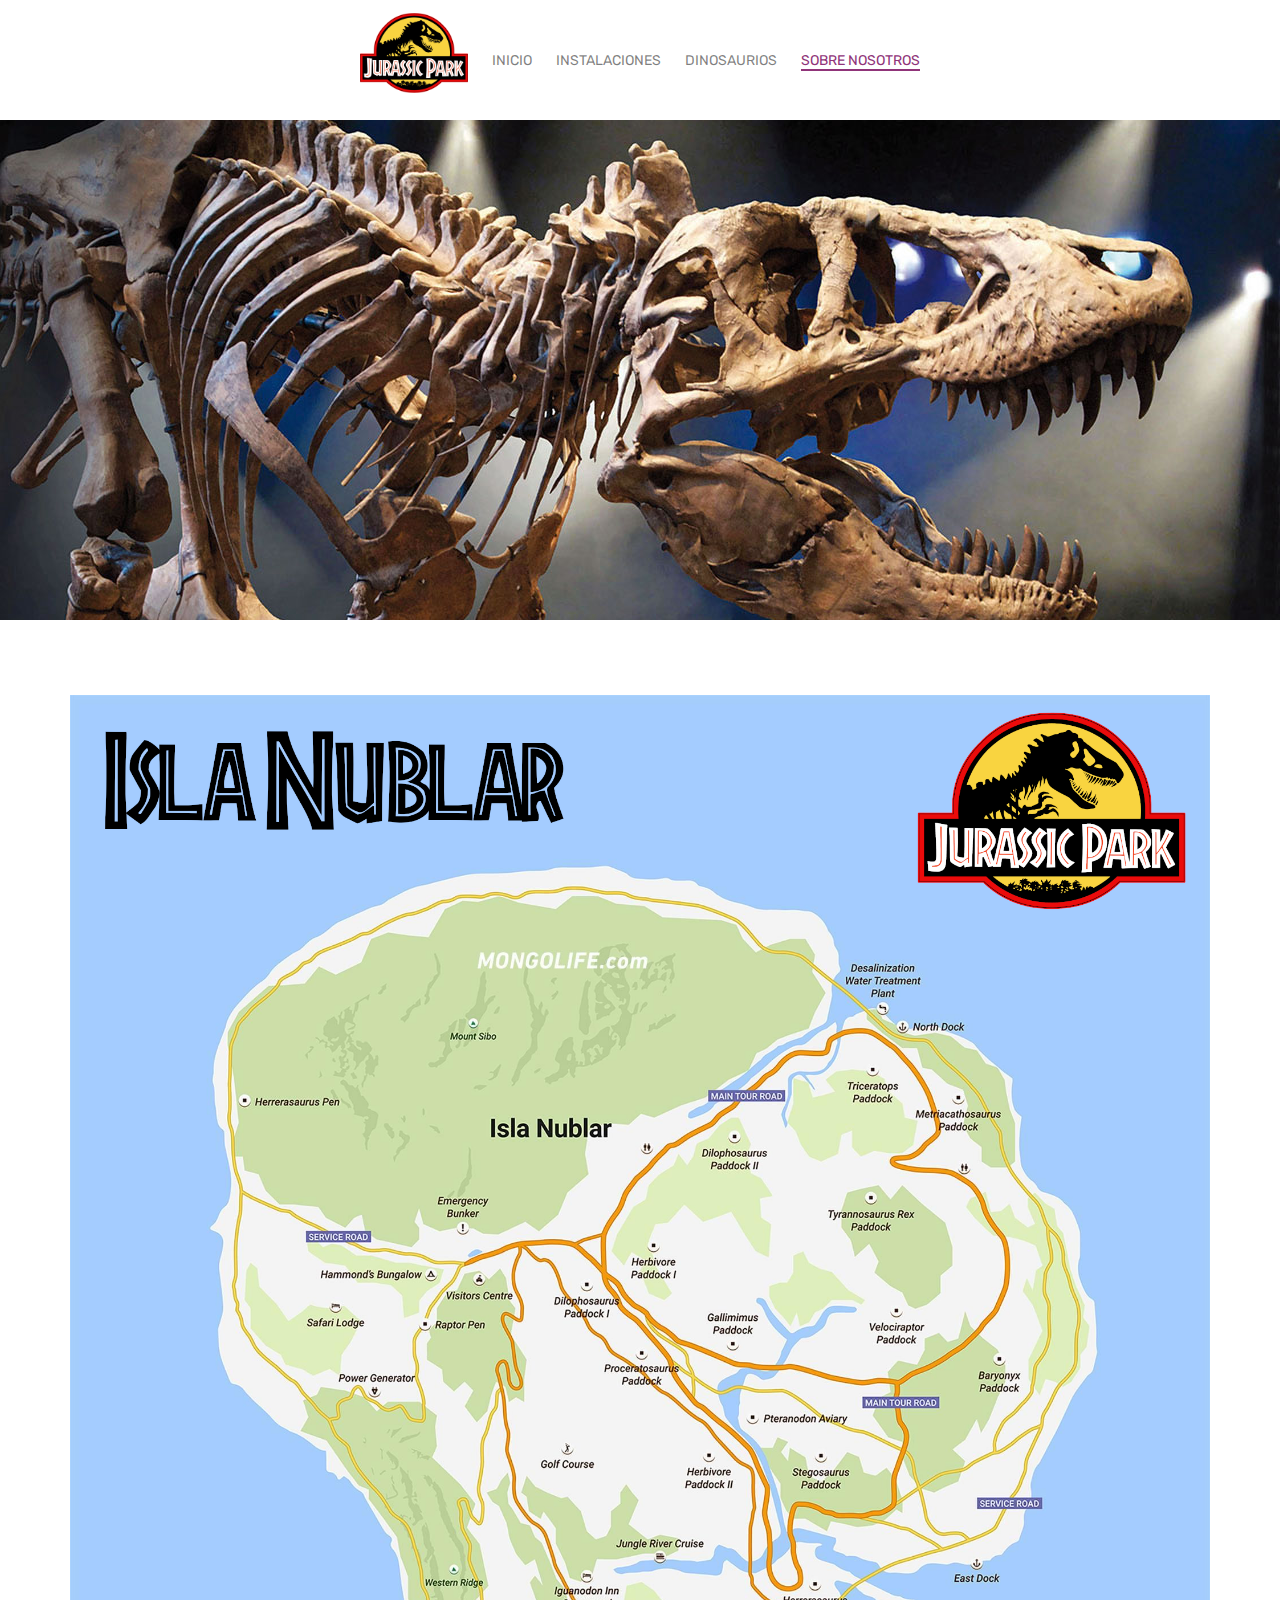
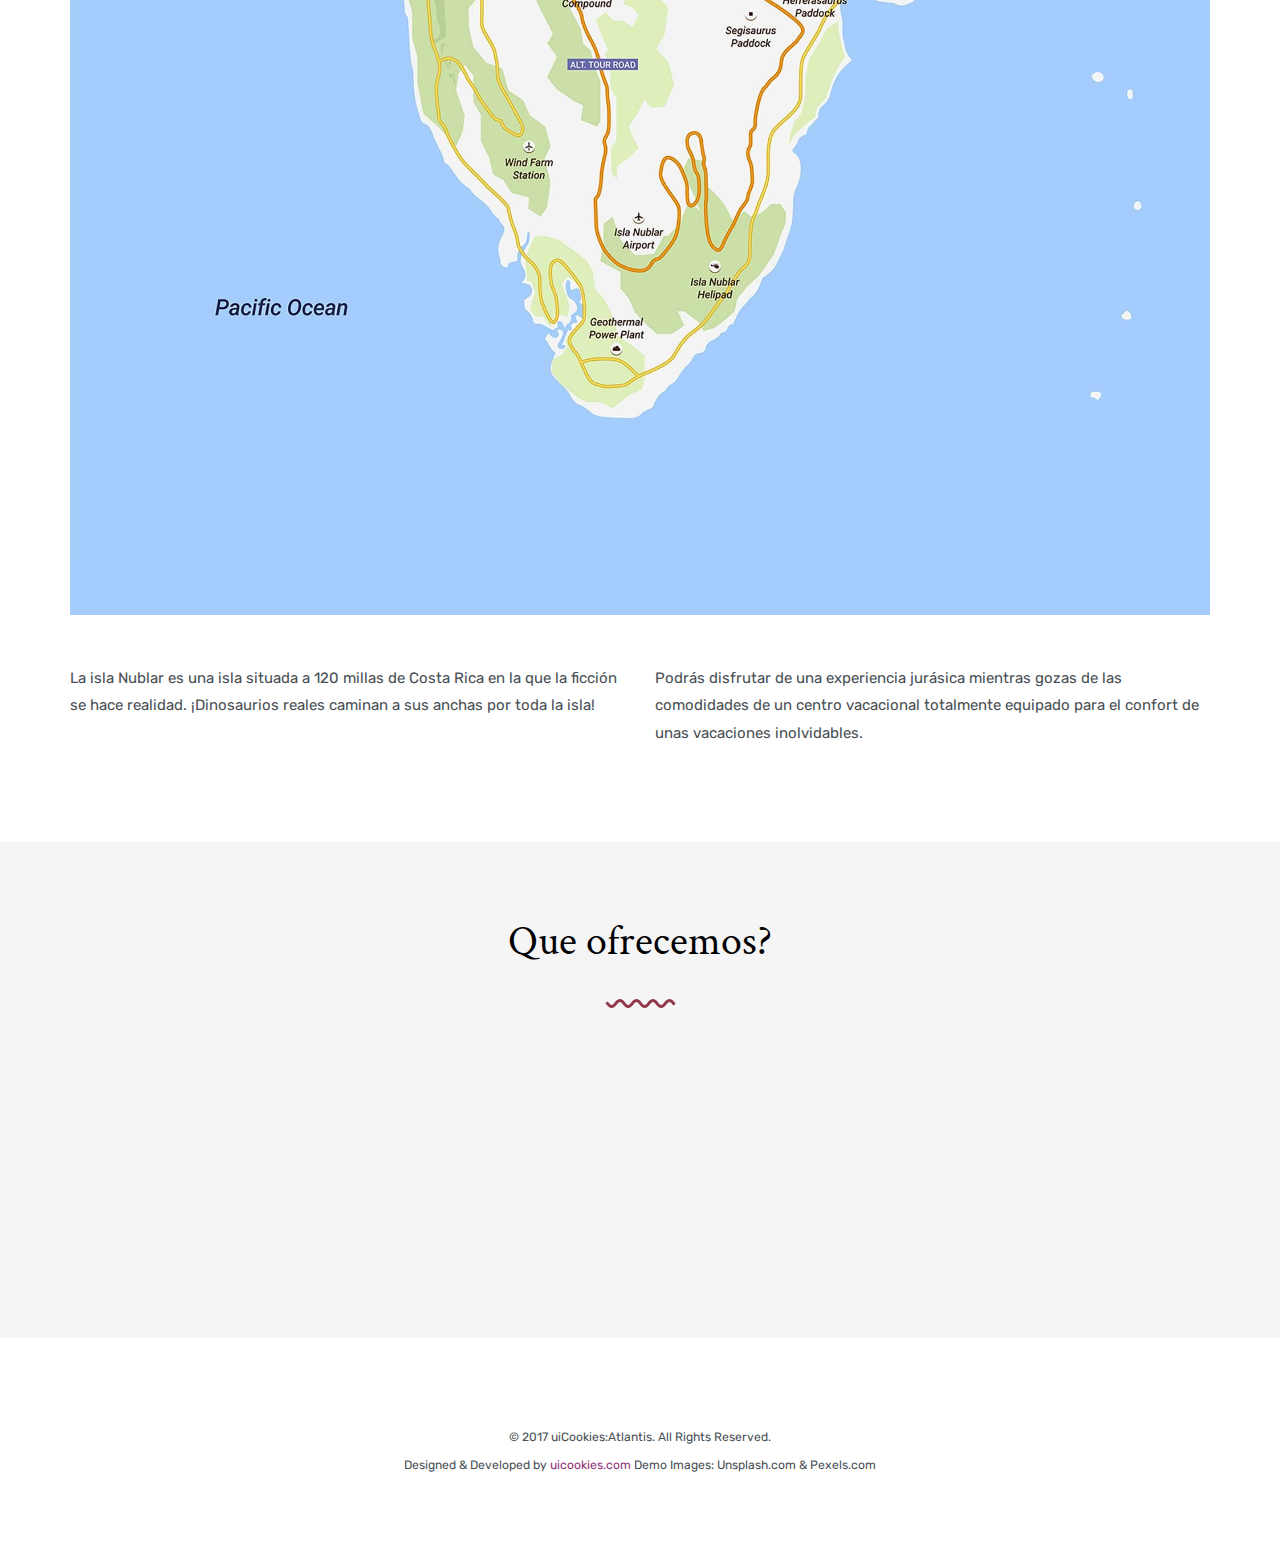
==== commit 3f6dfe49: "about and dinosaurs now have their own css for the img overlay slider" ====
--- a/src/about.html
+++ b/src/about.html
@@ -41,8 +41,8 @@
   <!-- END: header -->
 
   <section class="probootstrap-slider flexslider probootstrap-inner">
-    <ul class="slides">
-       <li style="background-image: url(img/about_us_header.jpg);" class="overlay">
+    <div>
+       <div style="background-image: url(img/about_us_header.jpg);" class="overlay2">
           <div class="container">
             <div class="row">
               <div class="col-md-10 col-md-offset-1">
@@ -54,8 +54,8 @@
               </div>
             </div>
           </div>
-        </li>
-    </ul>
+        </div>
+    </div>
   </section>
   
   <section class="probootstrap-section">
--- a/src/css/style.css
+++ b/src/css/style.css
@@ -928,6 +928,13 @@
   margin-bottom: 30px;
 }
 
+.probootstrap-room h2 {
+  font-size: 35px;
+  line-height: 24px;
+  margin-bottom: 15px;
+  margin-top: 0;
+}
+
 .probootstrap-room h3 {
   font-size: 26px;
   line-height: 24px;
@@ -936,7 +943,7 @@
 }
 
 .probootstrap-room p {
-  color: #7a7a7a;
+  color: #595959;
 }
 
 .probootstrap-room p strong {
@@ -950,8 +957,7 @@
 
 .probootstrap-room .text {
   padding: 20px;
-  border: 1px solid #e0e0e0;
-  border-top: none;
+  border: 1px solid #595959;
 }
 
 .probootstrap-room.fade {
@@ -1668,6 +1674,26 @@
 
 .lead {
   font-size: 20px;
+}
+
+.overlay2{
+  content: "";
+  background: rgba(0, 0, 0, 0.3);
+  position: absolute;
+  top: 0;
+  left: 0;
+  right: 0;
+  bottom: 0;
+  margin: 0;
+  padding: 0;
+  background-size: cover;
+  background-position: center center;
+  background-repeat: none;
+}
+
+.overlay2 img {
+  width: 100%;
+  display: block;
 }
 
 .flexslider {
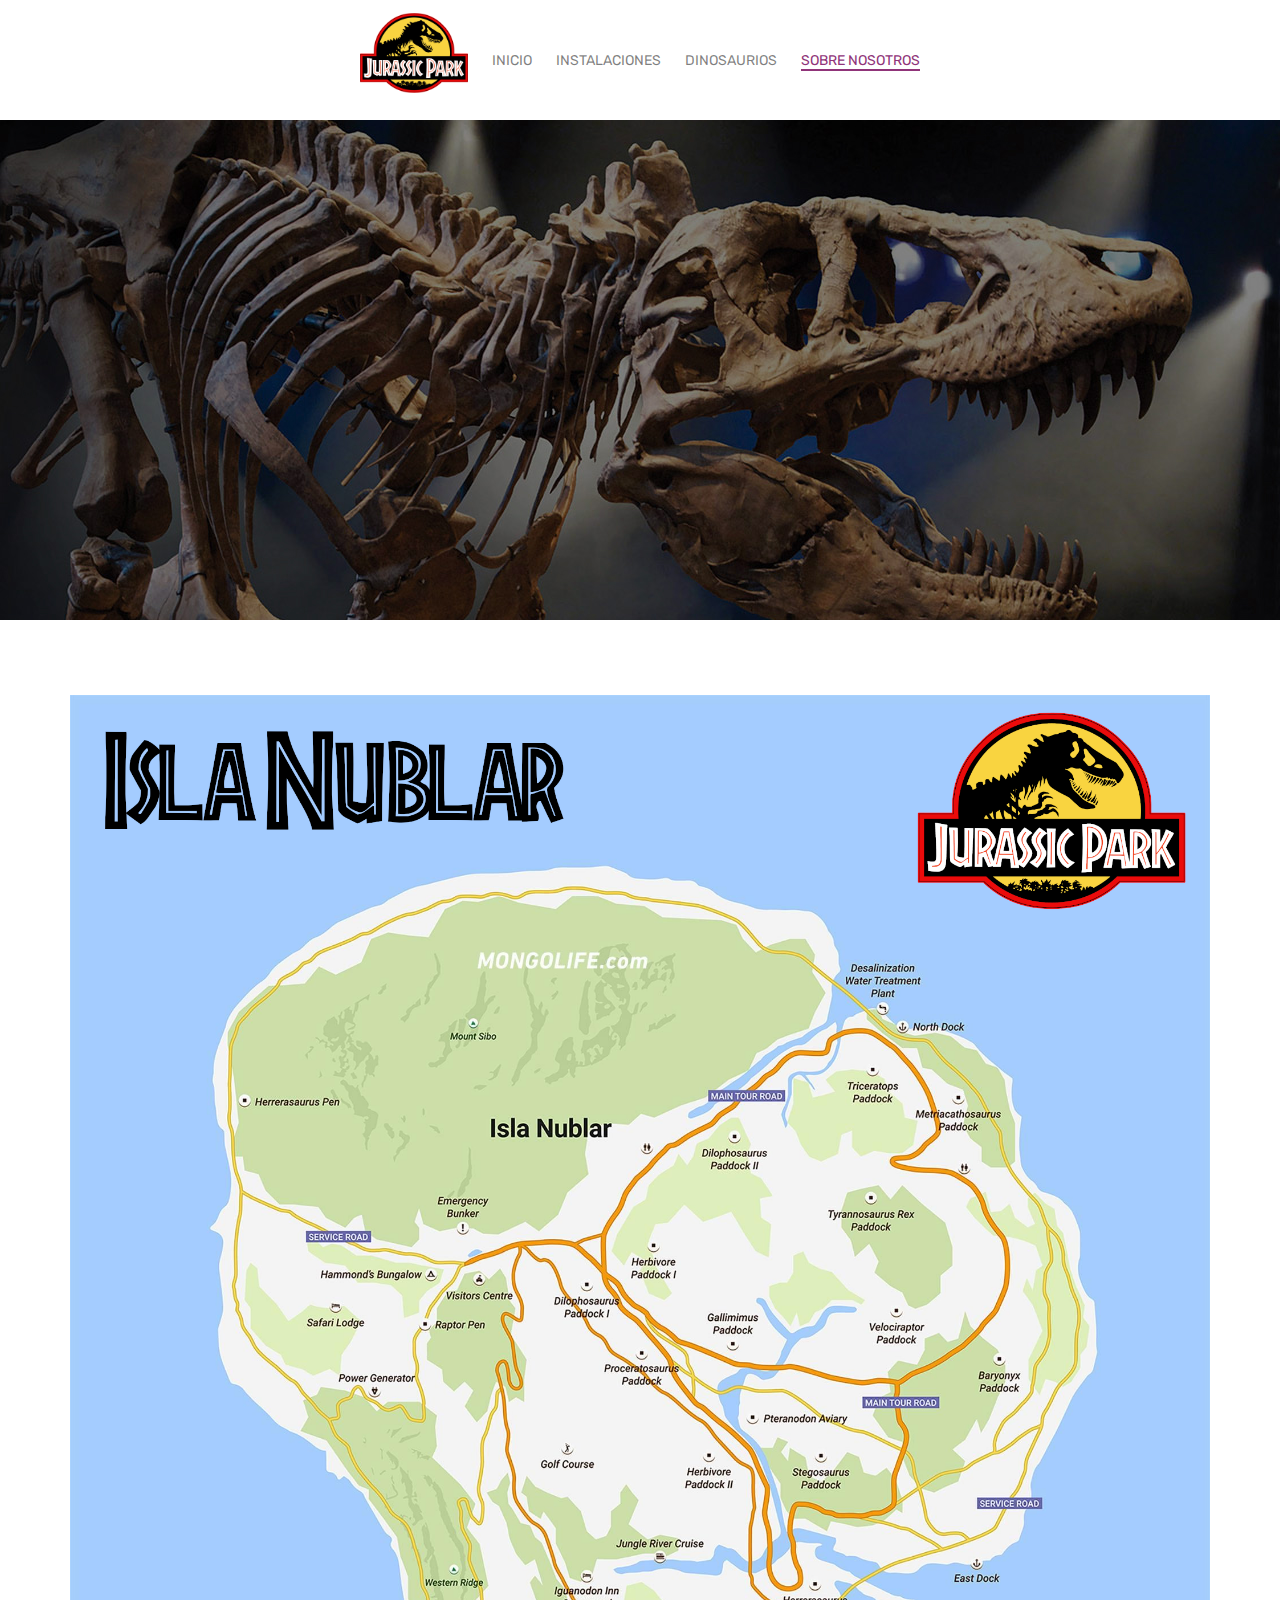
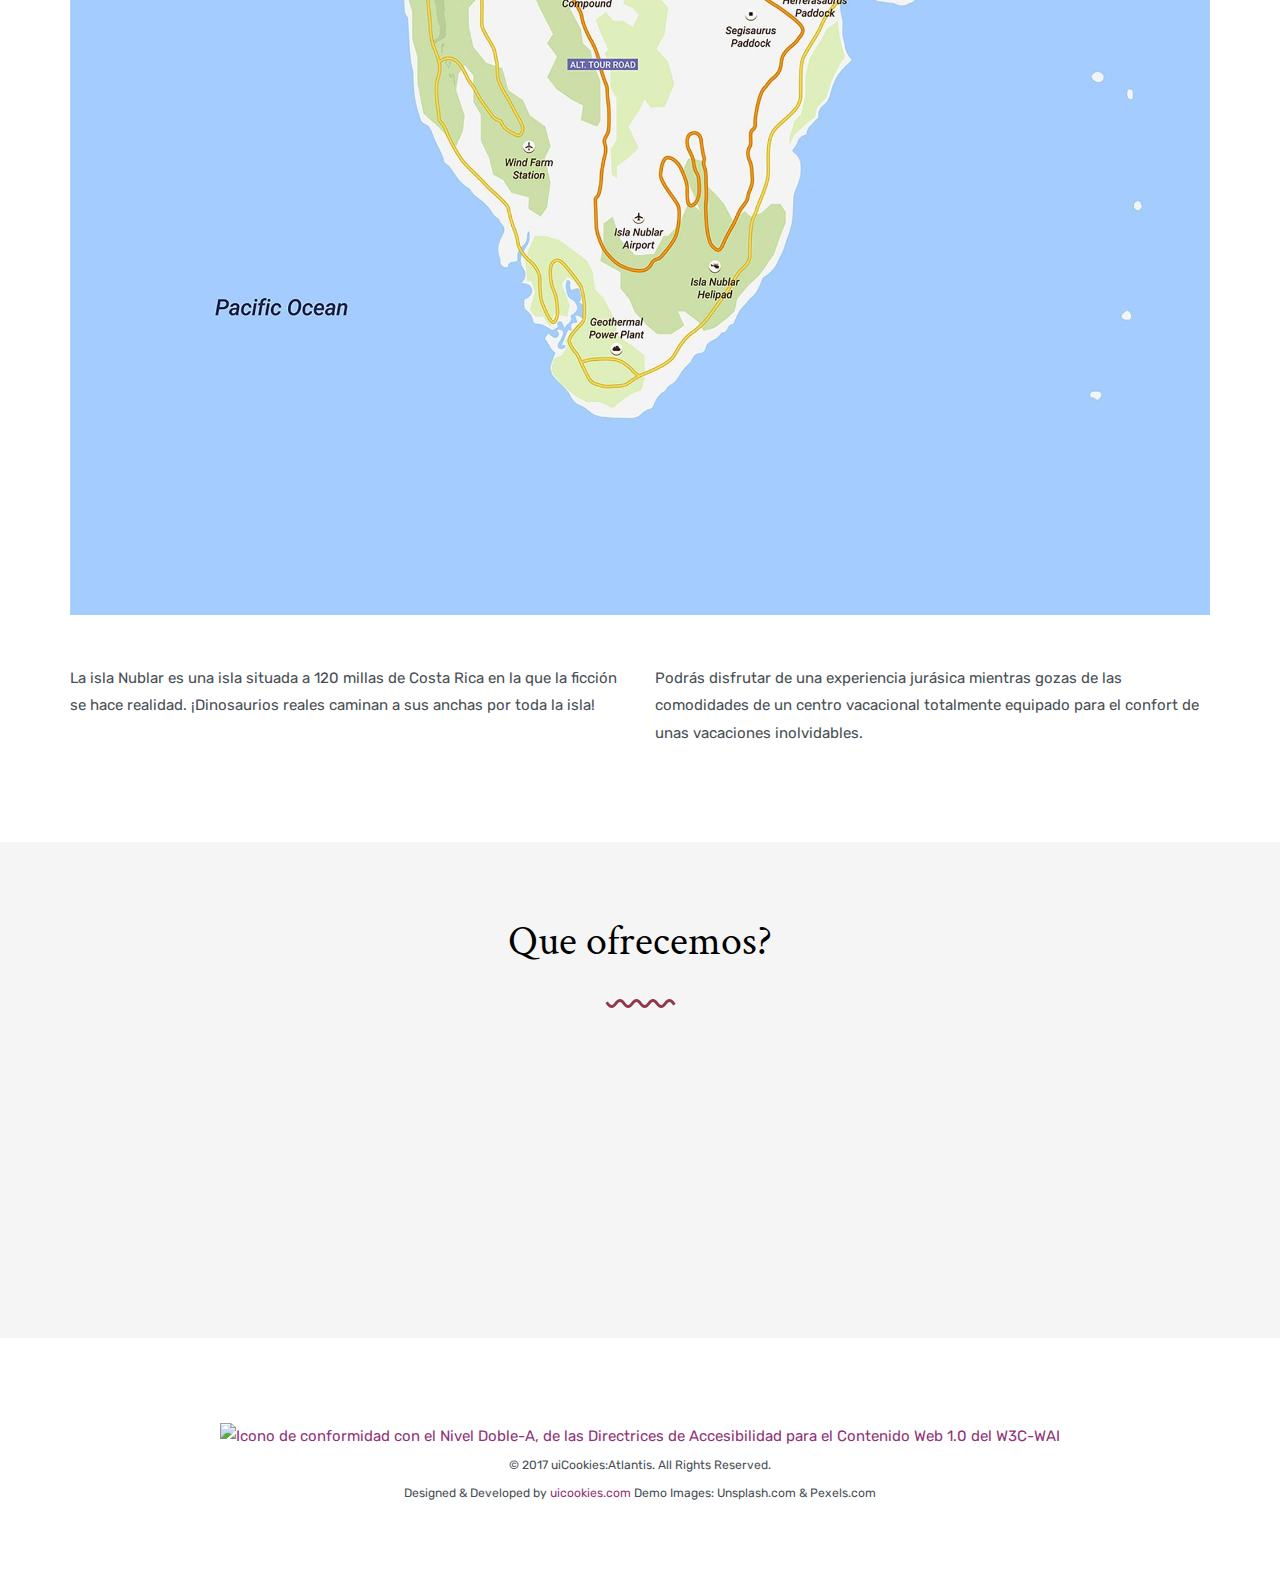
==== commit 743bf182: "WCAG AA logo footer" ====
--- a/src/about.html
+++ b/src/about.html
@@ -47,7 +47,7 @@
             <div class="row">
               <div class="col-md-10 col-md-offset-1">
                 <div class="probootstrap-slider-text text-center">
-                  <p><img src="img/curve_white.svg" class="seperator probootstrap-animate" alt="Free HTML5 Bootstrap Template"></p>
+                  <p><img src="img/curve_white.svg" class="seperator probootstrap-animate" alt=""></p>
                   <h1 class="probootstrap-heading probootstrap-animate">Sobre Jurassic Park</h1>
                   <div class="probootstrap-animate probootstrap-sub-wrap">¡El increible parque que presenta dinosaurios en la actualidad!</div>
                 </div>
@@ -63,7 +63,7 @@
       <div class="row mb30">
         <div class="col-md-12">
           <figure>
-          <img src="img/isla_nublar_map.png" alt="Free HTML5 Bootstrap Template by uicookies.com" class="img-responsive">
+          <img src="img/isla_nublar_map.png" alt="Mapa de la Isla Nublar" class="img-responsive">
           </figure>
         </div>
       </div>
@@ -83,7 +83,7 @@
       <div class="row">
         <div class="col-md-12 text-center">
           <h2 class="mt0">Que ofrecemos?</h2>
-          <p class="mb50"><img src="img/curve.svg" class="svg" alt="Free HTML5 Bootstrap Template"></p>
+          <p class="mb50"><img src="img/curve.svg" class="svg" alt=""></p>
         </div>
         <div class="col-md-4">
           <div class="service left-icon left-icon-sm probootstrap-animate">
@@ -127,6 +127,9 @@
     <div class="container">
       <div class="row mt40">
         <div class="col-md-12 text-center">
+          <a href="http://www.w3.org/WAI/WCAG1AA-Conformance" title="Explicación del Nivel Doble-A de Conformidad">
+            <img height="32" width="88" src="http://www.w3.org/WAI/wcag1AA" alt="Icono de conformidad con el Nivel Doble-A, de las Directrices de Accesibilidad para el Contenido Web 1.0 del W3C-WAI">
+          </a>
           <p>
             <small>
               &copy; 2017 uiCookies:Atlantis</a>. All Rights Reserved. <br> 
--- a/src/css/style.css
+++ b/src/css/style.css
@@ -44,7 +44,7 @@
 }
 
 h1, h2, h3, h4 {
-  margin: 1.414em 0 0.5em;
+  margin: 0.35em 0 0.5em;
   font-weight: inherit;
   line-height: 1.2;
   font-weight: 300;
@@ -209,7 +209,7 @@
 .probootstrap-mobile-menu-active .probootstrap-nav .extra-text h5 {
   text-transform: uppercase;
   letter-spacing: .1em;
-  color: rgba(255, 255, 255, 0.5);
+  color: rgba(200, 200, 200);
 }
 
 .probootstrap-mobile-menu-active.show .probootstrap-nav {
